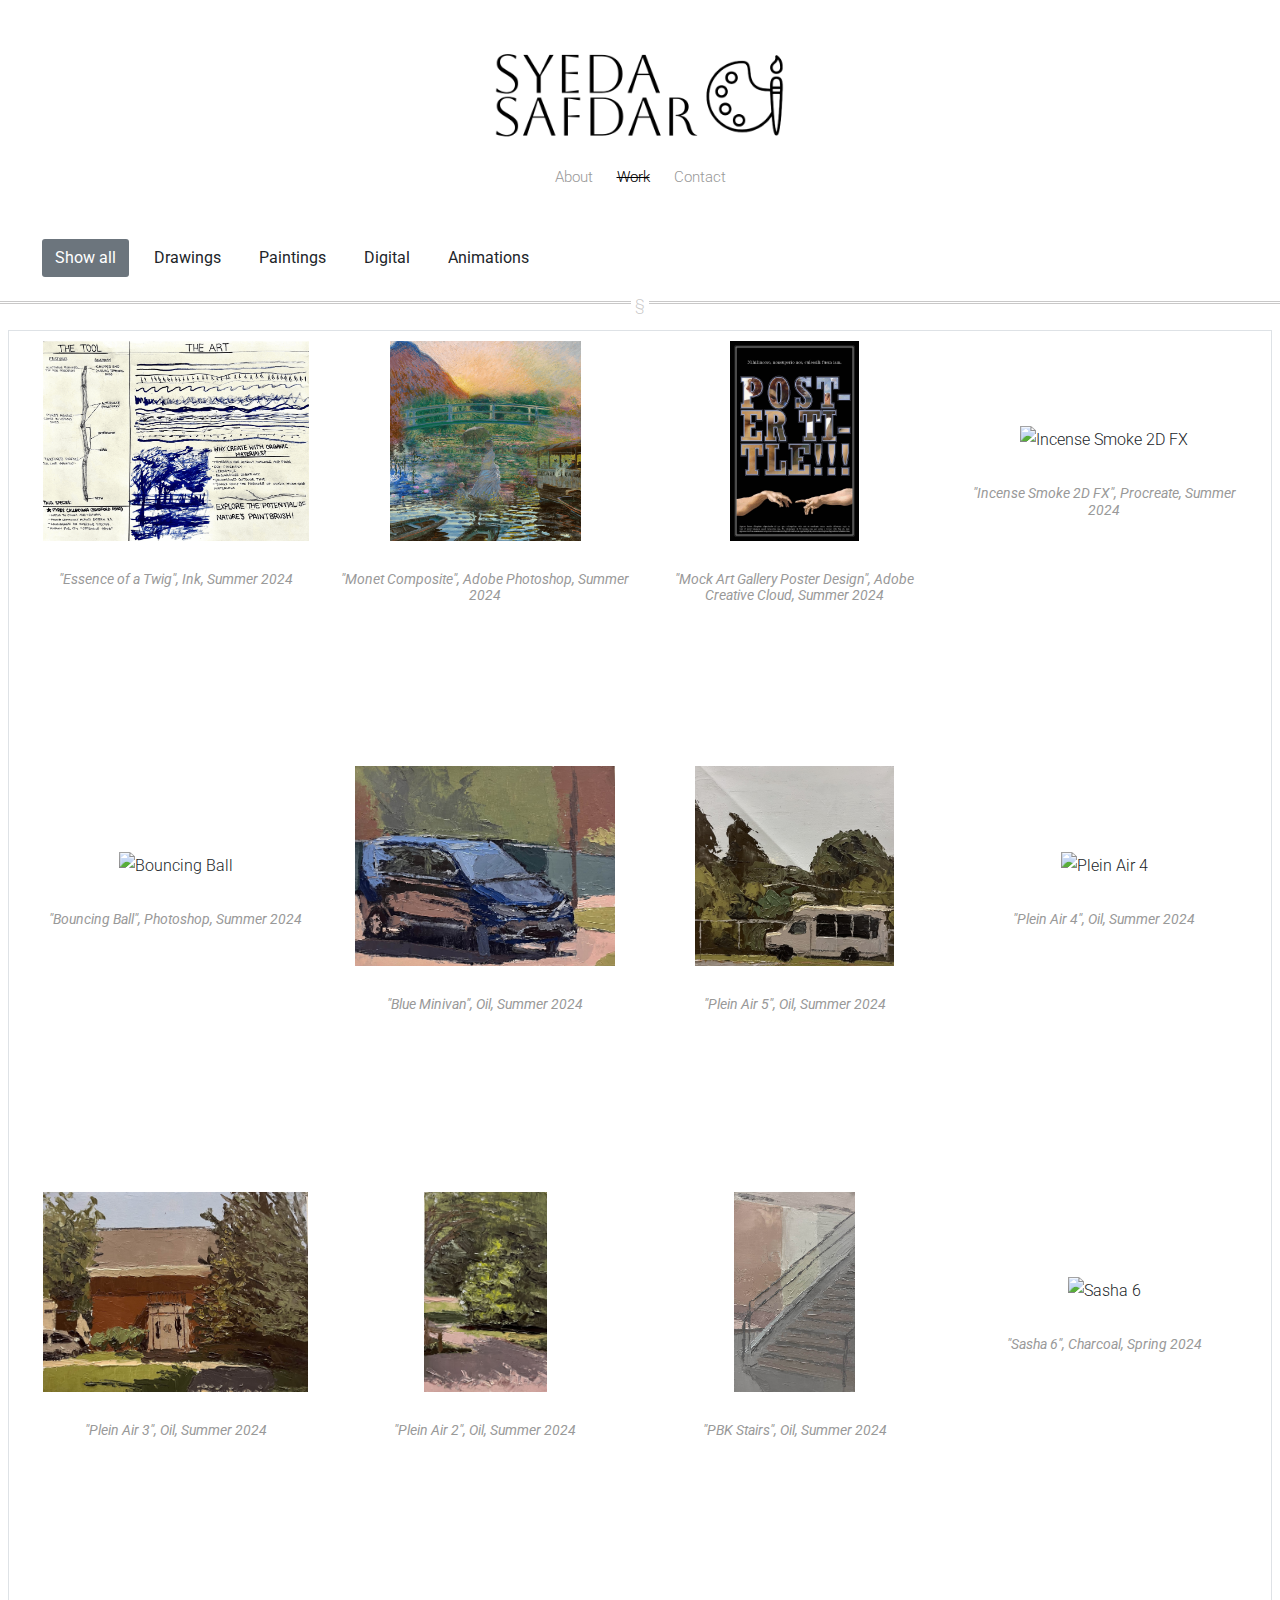
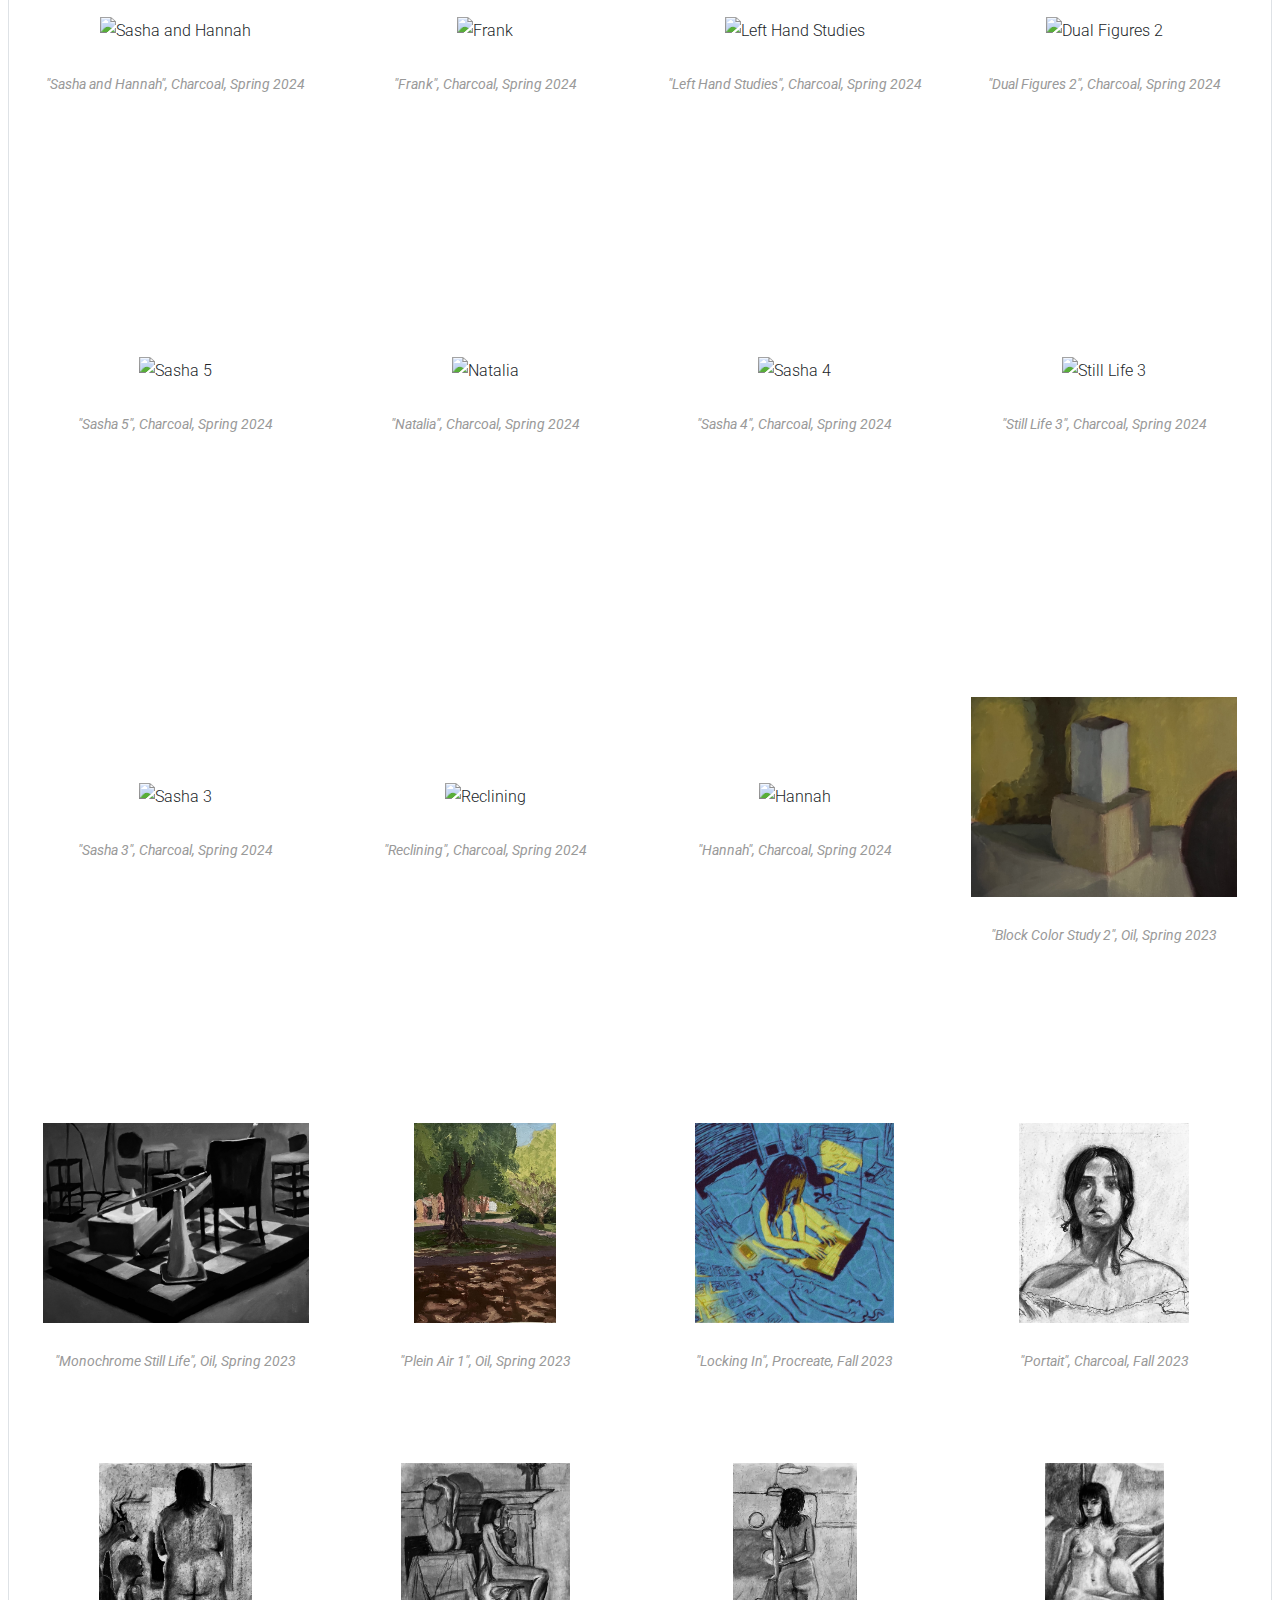
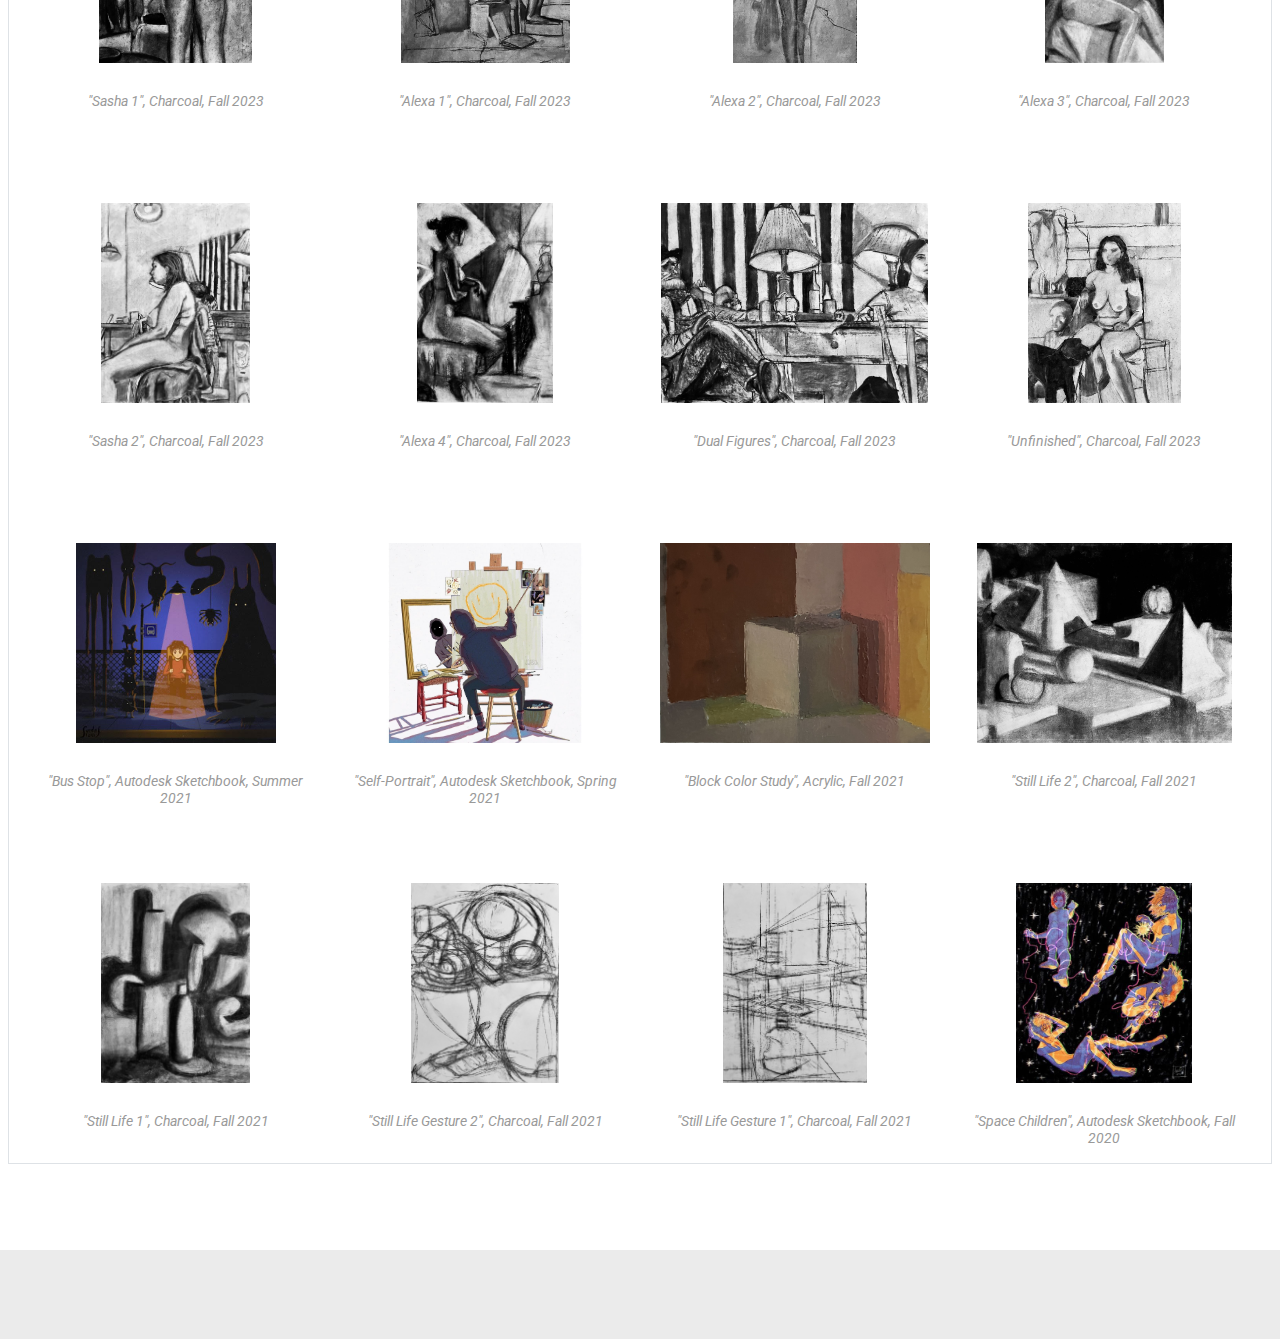
==== work.html @ 85537b38 "initial commit" ====
<!DOCTYPE html>
<!--[if lt IE 7]>      <html class="no-js lt-ie9 lt-ie8 lt-ie7"> <![endif]-->
<!--[if IE 7]>         <html class="no-js lt-ie9 lt-ie8"> <![endif]-->
<!--[if IE 8]>         <html class="no-js lt-ie9"> <![endif]-->
<!--[if gt IE 8]><!--> <html class="no-js"> <!--<![endif]-->
	<head>
	<meta charset="utf-8">
	<meta http-equiv="X-UA-Compatible" content="IE=edge">
	<title>Syeda Safdar &mdash; Work </title>
	<meta name="viewport" content="width=device-width, initial-scale=1">

  <!-- 
	//////////////////////////////////////////////////////

	FREE HTML5 TEMPLATE 
	DESIGNED & DEVELOPED by FREEHTML5.CO
		
	Website: 		http://freehtml5.co/
	Email: 			info@freehtml5.co
	Twitter: 		http://twitter.com/fh5co
	Facebook: 		https://www.facebook.com/fh5co

	//////////////////////////////////////////////////////
	 -->


	<!-- Place favicon.ico and apple-touch-icon.png in the root directory -->
	<!--link rel="shortcut icon" href="favicon.ico" -->

	<link href='https://fonts.googleapis.com/css?family=Roboto:400,100,300,700,900' rel='stylesheet' type='text/css'>
	<link href="https://fonts.googleapis.com/css?family=Roboto+Slab:300,400,700" rel="stylesheet">
	
	<!-- Animate.css -->
	<!--link rel="stylesheet" href="css/animate.css"-->
	<!-- Icomoon Icon Fonts-->
	<link rel="stylesheet" href="css/icomoon.css">
	<!-- Bootstrap  -->
	<link rel="stylesheet" href="https://cdn.jsdelivr.net/npm/bootstrap@5.3.0-alpha2/dist/css/bootstrap.min.css">
	

	<link rel="stylesheet" href="css/style.css">

	<script src="js/script.js" defer></script>


	<!-- Modernizr JS -->
	<!--script src="js/modernizr-2.6.2.min.js"></script-->
	<!-- FOR IE9 below -->
	<!--[if lt IE 9]>
	<script src="js/respond.min.js"></script>
	<![endif]-->

	</head>
	<body>

		<header id="fh5co-header" role="banner">
			<div class="container text-center">
				<div id="fh5co-logo">
					<a><img src="images/logo.png" width = "300" alt="Name Logo"></a>
				</div>
				<nav>
					<ul>
						<li><a href="about.html">About</a></li>
						<li class="active"><a href="work.html">Work</a></li>
						<li><a href="contact.html">Contact</a></li>
					</ul>
				</nav>
			</div>
		</header>
		<!-- END #fh5co-header -->

		<div class="row mt-5" id="filter-buttons">
			<div class="col-12">
			  <button class="btn mb-2 me-1 active" data-filter="all" id = "all">Show all</button>
			  <button class="btn mb-2 mx-1 " data-filter="Drawings" id = "Drawings">Drawings</button>
			  <button class="btn mb-2 mx-1" data-filter="Paintings" id = "Paintings">Paintings</button>
			  <button class="btn mb-2 mx-1" data-filter="Digital" id = "Digital">Digital</button>
			  <button class="btn mb-2 mx-1" data-filter="Animations" id = "Animations">Animations</button>
			</div>
		  </div>

		<hr />
		<div class= "container pb70 row px-2 mt-4 gap-3" id="filterable-cards">
			<div id="fh5co-projects-feed" class="fh5co-projects-feed border">

				<div class="card p-0 fh5co-project" data-name="Drawings">
					<a onclick="openModal();currentSlide('Essence of a Twig')">
						<img src="imgs/summer_2024_10.png" style="height: 200px;
						object-fit: contain;" width = 100% alt="Essence of a Twig">
						<h2>"Essence of a Twig", Ink, Summer 2024</h2>
					</a>
				</div>

				<div class="card p-0 fh5co-project" data-name="Digital">
					<a onclick="openModal();currentSlide('Monet Composite')">
						<img src="imgs/summer_2024_9.png" style="height: 200px;
						object-fit: contain;" width = 100% alt="Monet Composite">
						<h2>"Monet Composite", Adobe Photoshop, Summer 2024</h2>
					</a>
				</div>

				<div class="card p-0 fh5co-project" data-name="Digital">
					<a onclick="openModal();currentSlide('Mock Art Gallery Poster Design')">
						<img src="imgs/summer_2024_8.jpg" style="height: 200px;
						object-fit: contain;" width = 100% alt="Mock Art Gallery Poster Design">
						<h2>"Mock Art Gallery Poster Design", Adobe Creative Cloud, Summer 2024</h2>
					</a>
				</div>

				<div class="card p-0 fh5co-project" data-name="Animations">
					<a onclick="openModal();currentSlide('Incense Smoke 2D FX')">
						<img src="imgs/summer_2024_7.GIF" style="height: 200px;
						object-fit: contain;" width = 100% alt="Incense Smoke 2D FX">
						<h2>"Incense Smoke 2D FX", Procreate, Summer 2024</h2>
					</a>
				</div>

				<div class="card p-0 fh5co-project" data-name="Animations">
						<a onclick="openModal();currentSlide('Bouncing Ball')">
							<img src="imgs/summer_2024_3.GIF" style="height: 200px;
							object-fit: contain;" width = 100% alt="Bouncing Ball">
							<h2>"Bouncing Ball", Photoshop, Summer 2024</h2>
						</a>
				</div>
				
				<div class="card p-0 fh5co-project masonry-brick" data-name="Paintings">
						<a onclick="openModal();currentSlide('Blue Minivan')">
							<img src="imgs/summer_2024_2.jpg" style="height: 200px;
							object-fit: contain;" width = 100% alt="Blue Minivan">
							<h2>"Blue Minivan", Oil, Summer 2024</h2>
						</a>
				</div>
				
				<div class="card p-0 fh5co-project masonry-brick" data-name="Paintings">
						<a onclick="openModal();currentSlide('Plein Air 5')">
							<img src="imgs/summer_2024_5.jpg" style="height: 200px;
							object-fit: contain;" width = 100% alt="Plein Air 5">
							<h2>"Plein Air 5", Oil, Summer 2024</h2>
						</a>
				</div>

				<div class="card p-0 fh5co-project" data-name="Paintings">
						<a onclick="openModal();currentSlide('Plein Air 4')">
							<img src="imgs/summer_2024_4.JPG" style="height: 200px;
							object-fit: contain;" width = 100% alt="Plein Air 4">
							<h2>"Plein Air 4", Oil, Summer 2024</h2>
						</a>
				</div>

				<div class="card p-0 fh5co-project masonry-brick" data-name="Paintings">
						<a onclick="openModal();currentSlide('Plein Air 3')">
							<img src="imgs/summer_2024_1.jpg" style="height: 200px;
							object-fit: contain;" width = 100% alt="Plein Air 3">
							<h2>"Plein Air 3", Oil, Summer 2024</h2>
						</a>
				</div>

				<div class="card p-0 fh5co-project masonry-brick" data-name="Paintings">
					<a onclick="openModal();currentSlide('Plein Air 2')">
						<img src="imgs/summer_2024_3.jpg" style="height: 200px;
							object-fit: contain;" width = 100% alt="Plein Air 2">
						<h2>"Plein Air 2", Oil, Summer 2024</h2>
					</a>
				</div>

				<div class="card p-0 fh5co-project masonry-brick" data-name="Paintings">
					<a onclick="openModal();currentSlide('PBK Stairs')">
						<img src="imgs/summer_2024_6.jpg" style="height: 200px;
							object-fit: contain;" width = 100% alt="PBK Stairs">
						<h2>"PBK Stairs", Oil, Summer 2024</h2>
					</a>
				</div>

				<div class="card p-0 fh5co-project" data-name="Drawings">
					<a onclick="openModal();currentSlide('Sasha 6')">
						<img src="imgs/spring_2024_12.JPG" style="height: 200px;
							object-fit: contain;" width = 100% alt="Sasha 6">
						<h2>"Sasha 6", Charcoal, Spring 2024</h2>
					</a>
				</div>

				<div class="card p-0 fh5co-project" data-name="Drawings">
					<a onclick="openModal();currentSlide('Sasha and Hannah')">
						<img src="imgs/spring_2024_11.JPG" style="height: 200px;
							object-fit: contain;" width = 100% alt="Sasha and Hannah">
						<h2>"Sasha and Hannah", Charcoal, Spring 2024</h2>
					</a>
				</div>

				<div class="card p-0 fh5co-project" data-name="Drawings">
					<a onclick="openModal();currentSlide('Frank')">
						<img src="imgs/spring_2024_9.JPG" style="height: 200px;
							object-fit: contain;" width = 100% alt="Frank">
						<h2>"Frank", Charcoal, Spring 2024</h2>
					</a>
				</div>

				<div class="card p-0 fh5co-project" data-name="Drawings">
					<a onclick="openModal();currentSlide('Left Hand Studies')">
						<img src="imgs/spring_2024_8.JPG" style="height: 200px;
							object-fit: contain;" width = 100% alt="Left Hand Studies">
						<h2>"Left Hand Studies", Charcoal, Spring 2024</h2>
					</a>
				</div>

				<div class="card p-0 fh5co-project" data-name="Drawings">
					<a onclick="openModal();currentSlide('Dual Figures 2')">
						<img src="imgs/spring_2024_6.JPG" style="height: 200px;
							object-fit: contain;" width = 100% alt="Dual Figures 2">
						<h2>"Dual Figures 2", Charcoal, Spring 2024</h2>
					</a>
				</div>

				<div class="card p-0 fh5co-project" data-name="Drawings">
					<a onclick="openModal();currentSlide('Sasha 5')">
						<img src="imgs/spring_2024_7.JPG" style="height: 200px;
							object-fit: contain;" width = 100% alt="Sasha 5">
						<h2>"Sasha 5", Charcoal, Spring 2024</h2>
					</a>
				</div>

				<div class="card p-0 fh5co-project" data-name="Drawings">
					<a onclick="openModal();currentSlide('Natalia')">
						<img src="imgs/spring_2024_4.JPG" style="height: 200px;
							object-fit: contain;" width = 100% alt="Natalia">
						<h2>"Natalia", Charcoal, Spring 2024</h2>
					</a>
				</div>

				<div class="card p-0 fh5co-project" data-name="Drawings">
					<a onclick="openModal();currentSlide('Sasha 4')">
						<img src="imgs/spring_2024_5.JPG" style="height: 200px;
							object-fit: contain;" width = 100% alt="Sasha 4">
						<h2>"Sasha 4", Charcoal, Spring 2024</h2>
					</a>
				</div>

				<div class="card p-0 fh5co-project" data-name="Drawings">
					<a onclick="openModal();currentSlide('Still Life 3')">
						<img src="imgs/spring_2024_1.JPG" style="height: 200px;
							object-fit: contain;" width = 100% alt="Still Life 3">
						<h2>"Still Life 3", Charcoal, Spring 2024</h2>
					</a>
				</div>

				<div class="card p-0 fh5co-project" data-name="Drawings">
					<a onclick="openModal();currentSlide('Sasha 3')">
						<img src="imgs/spring_2024_2.JPG" style="height: 200px;
							object-fit: contain;" width = 100% alt="Sasha 3">
						<h2>"Sasha 3", Charcoal, Spring 2024</h2>
					</a>
				</div>

				<div class="card p-0 fh5co-project" data-name="Drawings">
					<a onclick="openModal();currentSlide('Reclining')">
						<img src="imgs/spring_2024_3.JPG" style="height: 200px;
							object-fit: contain;" width = 100% alt="Reclining">
						<h2>"Reclining", Charcoal, Spring 2024</h2>
					</a>
				</div>

				<div class="card p-0 fh5co-project" data-name="Drawings">
					<a onclick="openModal();currentSlide('Hannah')">
						<img src="imgs/spring_2024_10.JPG" style="height: 200px;
							object-fit: contain;" width = 100% alt="Hannah">
						<h2>"Hannah", Charcoal, Spring 2024</h2>
					</a>
				</div>

				<div class="card p-0 fh5co-project" data-name="Paintings">
					<a onclick="openModal();currentSlide('Block Color Study 2')">
						<img src="imgs/spring_2023_3.jpg" style="height: 200px;
							object-fit: contain;" width = 100% alt="Block Color Study 2">
						<h2>"Block Color Study 2", Oil, Spring 2023</h2>
					</a>
				</div>
				
				<div class="card p-0 fh5co-project" data-name="Paintings">
					<a onclick="openModal();currentSlide('Monochrome Still Life')">
						<img src="imgs/spring_2023_2.jpg" style="height: 200px;
							object-fit: contain;" width = 100% alt="Monochrome Still Life">
						<h2>"Monochrome Still Life", Oil, Spring 2023</h2>
					</a>
				</div>

				<div class="card p-0 fh5co-project" data-name="Paintings">
					<a onclick="openModal();currentSlide('Plein Air 1')">
						<img src="imgs/spring_2023_1.jpg" style="height: 200px;
							object-fit: contain;" width = 100% alt="Plein Air 1">
						<h2>"Plein Air 1", Oil, Spring 2023</h2>
					</a>
				</div>

				<div class="card p-0 fh5co-project" data-name="Digital">
					<a onclick="openModal();currentSlide('Locking In')">
						<img src="imgs/winter_2023_1.jpg" style="height: 200px;
							object-fit: contain;" width = 100% alt="Locking In">
						<h2>"Locking In", Procreate, Fall 2023</h2>
					</a>
				</div>

				<div class="card p-0 fh5co-project" data-name="Drawings">
					<a onclick="openModal();currentSlide('Portrait')">
						<img src="imgs/fall_2023_1.jpg" style="height: 200px;
							object-fit: contain;" width = 100% alt="Portrait">
						<h2>"Portait", Charcoal, Fall 2023</h2>
					</a>
				</div>

				<div class="card p-0 fh5co-project" data-name="Drawings">
					<a onclick="openModal();currentSlide('Sasha 1')">
						<img src="imgs/fall_2023_2.jpg" style="height: 200px;
							object-fit: contain;" width = 100% alt="Sasha 1">
						<h2>"Sasha 1", Charcoal, Fall 2023</h2>
					</a>
				</div>

				<div class="card p-0 fh5co-project" data-name="Drawings">
					<a onclick="openModal();currentSlide('Alexa 1')">
						<img src="imgs/fall_2023_3.jpg" style="height: 200px;
							object-fit: contain;" width = 100% alt="Alexa 1">
						<h2>"Alexa 1", Charcoal, Fall 2023</h2>
					</a>
				</div>

				<div class="card p-0 fh5co-project" data-name="Drawings">
					<a onclick="openModal();currentSlide('Alexa 2')">
						<img src="imgs/fall_2023_4.jpg" style="height: 200px;
							object-fit: contain;" width = 100% alt="Alexa 2">
						<h2>"Alexa 2", Charcoal, Fall 2023</h2>
					</a>
				</div>

				<div class="card p-0 fh5co-project" data-name="Drawings">
					<a onclick="openModal();currentSlide('Alexa 3')">
						<img src="imgs/fall_2023_5.jpg" style="height: 200px;
							object-fit: contain;" width = 100% alt="Alexa 3">
						<h2>"Alexa 3", Charcoal, Fall 2023</h2>
					</a>
				</div>

				<div class="card p-0 fh5co-project" data-name="Drawings">
					<a onclick="openModal();currentSlide('Sasha 2')">
						<img src="imgs/fall_2023_6.jpg" style="height: 200px;
							object-fit: contain;" width = 100% alt="Sasha 2">
						<h2>"Sasha 2", Charcoal, Fall 2023</h2>
					</a>
				</div>

				<div class="card p-0 fh5co-project" data-name="Drawings">
					<a onclick="openModal();currentSlide('Alexa 4')">
						<img src="imgs/fall_2023_7.jpg" style="height: 200px;
							object-fit: contain;" width = 100% alt="Alexa 4">
						<h2>"Alexa 4", Charcoal, Fall 2023</h2>
					</a>
				</div>

				<div class="card p-0 fh5co-project" data-name="Drawings">
					<a onclick="openModal();currentSlide('Dual Figures')">
						<img src="imgs/fall_2023_8.jpg" style="height: 200px;
							object-fit: contain;" width = 100% alt="Dual Figures">
						<h2>"Dual Figures", Charcoal, Fall 2023</h2>
					</a>
				</div>

				<div class="card p-0 fh5co-project" data-name="Drawings">
					<a onclick="openModal();currentSlide('Unfinished')">
						<img src="imgs/fall_2023_9.jpg" style="height: 200px;
							object-fit: contain;" width = 100% alt="Unfinished">
						<h2>"Unfinished", Charcoal, Fall 2023</h2>
					</a>
				</div>

				<div class="card p-0 fh5co-project" data-name="Digital">
					<a onclick="openModal();currentSlide('Bus Stop')">
						<img src="imgs/summer_2021_1.jpg" style="height: 200px;
							object-fit: contain;" width = 100% alt="Bus Stop">
						<h2>"Bus Stop", Autodesk Sketchbook, Summer 2021</h2>
					</a>
				</div>

				<div class="card p-0 fh5co-project" data-name="Digital">
					<a onclick="openModal();currentSlide('Self-Portrait')">
						<img src="imgs/spring_2021_1.jpg" style="height: 200px;
							object-fit: contain;" width = 100% alt="Self-Portrait">
						<h2>"Self-Portrait", Autodesk Sketchbook, Spring 2021</h2>
					</a>
				</div>

				<div class="card p-0 fh5co-project" data-name="Paintings">
					<a onclick="openModal();currentSlide('Block Color Study')">
						<img src="imgs/fall_2021_6.jpg" style="height: 200px;
							object-fit: contain;" width = 100% alt="Block Color Study">
						<h2>"Block Color Study", Acrylic, Fall 2021</h2>
					</a>
				</div>

				<div class="card p-0 fh5co-project" data-name="Drawings">
					<a onclick="openModal();currentSlide('Still Life 2')">
						<img src="imgs/fall_2021_1.jpg" style="height: 200px;
							object-fit: contain;" width = 100% alt="Still Life 2">
						<h2>"Still Life 2", Charcoal, Fall 2021</h2>
					</a>
				</div>

				<div class="card p-0 fh5co-project" data-name="Drawings"> 
					<a onclick="openModal();currentSlide('Still Life 1')">
						<img src="imgs/fall_2021_5.jpg" style="height: 200px;
							object-fit: contain;" width = 100% alt="Still Life 1">
						<h2>"Still Life 1", Charcoal, Fall 2021</h2>
					</a>
				</div>

				<div class="card p-0 fh5co-project" data-name="Drawings">
					<a onclick="openModal();currentSlide('Still Life Gesture 2')">
						<img src="imgs/fall_2021_4.jpg" style="height: 200px;
							object-fit: contain;" width = 100% alt="Still life Gesture 2">
						<h2>"Still Life Gesture 2", Charcoal, Fall 2021</h2>
					</a>
				</div>

				<div class="card p-0 fh5co-project" data-name="Drawings">
					<a onclick="openModal();currentSlide('Still Life Gesture 1')">
						<img src="imgs/fall_2021_3.jpg" style="height: 200px;
							object-fit: contain;" width = 100% alt="Still Life Gesture 1">
						<h2>"Still Life Gesture 1", Charcoal, Fall 2021</h2>
					</a>
				</div>
				
				<div class="card p-0 fh5co-project" data-name="Digital">
					<a onclick="openModal();currentSlide('Space Children')">
						<img src="imgs/winter_2020_1.jpg" style="height: 200px;
							object-fit: contain;" width = 100% alt="Space Children">
						<h2>"Space Children", Autodesk Sketchbook, Fall 2020</h2>
					</a>
				</div>
			</div>
		</div>	
			<!--END .fh5co-projects-feed-->
		</div>
		<!-- END .container-fluid -->

		<div id="showAllModal" class="modal">
			<span class="close cursor" onclick="closeModal('showAllModal')">&times;</span>
			<div class="modal-content">
				
				<div class="mySlides" name = "Essence of a Twig">
					<div class="numbertext"></div>
					<a>
						<img class = "demo" src="imgs/summer_2024_10.png" style="height: 450px;
					object-fit: contain;" width = 100% alt="&quot;Essence of a Twig&quot;, Procreate, Summer 2024">
					<h2>"Essence of a Twig", Ink, Summer 2024</h2>
					</a>
				  </div>

				<div class="mySlides" name = "Monet Composite">
					<div class="numbertext"></div>
					<a>
						<img class = "demo" src="imgs/summer_2024_9.png" style="height: 450px;
					object-fit: contain;" width = 100% alt="&quot;Monet Composite&quot;, Procreate, Summer 2024">
					<h2>"Monet Composite", Adobe Photoshop, Summer 2024</h2>
					</a>
				  </div>

				<div class="mySlides" name = "Mock Art Gallery Poster Design">
					<div class="numbertext"></div>
					<a>
						<img class = "demo" src="imgs/summer_2024_8.jpg" style="height: 450px;
					object-fit: contain;" width = 100% alt="&quot;Mock Art Gallery Poster Design&quot;, Procreate, Summer 2024">
					<h2>"Mock Art Gallery Poster Design", Procreate, Summer 2024</h2>
					</a>
				  </div>
				  
				<div class="mySlides" name = "Incense Smoke 2D FX">
					<div class="numbertext"></div>
					<a>
						<img class = "demo" src="imgs/summer_2024_7.GIF" style="height: 450px;
					object-fit: contain;" width = 100% alt="&quot;Incense Smoke 2D FX&quot;, Procreate, Summer 2024">
					<h2>"Incense Smoke 2D FX", Procreate, Summer 2024</h2>
					</a>
				  </div>

			  <div class="mySlides" name = "Bouncing Ball">
				<div class="numbertext"></div>
				<a>
					<img class = "demo" src="imgs/summer_2024_3.GIF" style="height: 450px;
				object-fit: contain;" width = 100% alt="&quot;Bouncing Ball&quot;, Photoshop, Summer 2024">
				<h2>"Bouncing Ball", Photoshop, Summer 2024"</h2>
				</a>
			  </div>
		  
			  <div class="mySlides" name = "Blue Minivan">
				<div class="numbertext"></div>
				<a>
					<img class = "demo" src="imgs/summer_2024_2.jpg" style="height: 450px;
				object-fit: contain;" width = 100% alt = "&quot;Blue Minivan&quot;, Oil, Summer 2024">
				<h2>"Blue Minivan", Oil, Summer 2024"</h2>
				</a>
			  </div>
		  
			  <div class="mySlides" name = "Plein Air 5">
				<div class="numbertext"></div>
				<a>
					<img class = "demo" src="imgs/summer_2024_5.jpg" style="height: 450px;
				object-fit: contain;" width = 100% alt="&quot;Plein Air 5&quot;, Oil, Summer 2024">
				<h2>"Plein Air 5", Oil, Summer 2024</h2>
				</a>
			  </div>
		  
			  <div class="mySlides" name = "Plein Air 4">
				<div class="numbertext"></div>
				<a>
					<img class = "demo" src="imgs/summer_2024_4.JPG" style="height: 450px;
				object-fit: contain;" width = 100% alt = "&quot;Plein Air 4&quot;, Oil, Summer 2024">
				<h2>"Plein Air 4", Oil, Summer 2024"</h2>
				</a>
			  </div>

			  <div class="mySlides" name = "Plein Air 3">
				<div class="numbertext"></div>
				<a>
					<img class = "demo" src="imgs/summer_2024_1.JPG" style="height: 450px;
				object-fit: contain;" width = 100% alt = "&quot;Plein Air 3&quot;, Oil, Summer 2024">
				<h2>"Plein Air 3", Oil, Summer 2024"</h2>
				</a>
			  </div>

			  <div class="mySlides" name = "Plein Air 2">
				<div class="numbertext"></div>
				<a>
					<img class = "demo" src="imgs/summer_2024_3.JPG" style="height: 450px;
				object-fit: contain;" width = 100% alt = "&quot;Plein Air 2&quot;, Oil, Summer 2024">
				<h2>"Plein Air 2", Oil, Summer 2024"</h2>
				</a>
			  </div>

			  <div class="mySlides" name = "PBK Stairs">
				<div class="numbertext"></div>
				<a>
					<img class = "demo" src="imgs/summer_2024_6.JPG" style="height: 450px;
				object-fit: contain;" width = 100% alt = "&quot;PBK Stais&quot;, Oil, Summer 2024">
				<h2>"PBK Stairs", Oil, Summer 2024"</h2>
				</a>
			</div>

			<div class="mySlides" name = "Sasha 6">
				<div class="numbertext"></div>
				<a>
					<img class = "demo" src="imgs/spring_2024_12.jpg" style="height: 450px;
				object-fit: contain;" width = 100% alt = "&quot;Sasha 6&quot;, Charcoal, Spring 2024">
				<h2>"Sasha 6", Charcoal, Spring 2024"</h2>
				</a>
			  </div>

			  <div class="mySlides" name = "Sasha and Hannah">
				<div class="numbertext"></div>
				<a>
					<img class = "demo" src="imgs/spring_2024_11.jpg" style="height: 450px;
				object-fit: contain;" width = 100% alt = "&quot;Sasha and Hannah&quot;, Charcoal, Spring 2024">
				<h2>"Sasha and Hannah", Charcoal, Spring 2024"</h2>
				</a>
			  </div>

			  <div class="mySlides" name = "Frank">
				<div class="numbertext"></div>
				<a>
					<img class = "demo" src="imgs/spring_2024_9.jpg" style="height: 450px;
				object-fit: contain;" width = 100% alt = "&quot;Frank&quot;, Charcoal, Spring 2024">
				<h2>"Frank", Charcoal, Spring 2024"</h2>
				</a>
			  </div>

			  <div class="mySlides" name = "Left Hand Studies">
				<div class="numbertext"></div>
				<a>
					<img class = "demo" src="imgs/spring_2024_8.jpg" style="height: 450px;
				object-fit: contain;" width = 100% alt = "&quot;Left Hand Studies&quot;, Charcoal, Spring 2024">
				<h2>"Left Hand Studies", Charcoal, Spring 2024"</h2>
				</a>
			  </div>

			  <div class="mySlides" name = "Dual Figures 2">
				<div class="numbertext"></div>
				<a>
					<img class = "demo" src="imgs/spring_2024_6.jpg" style="height: 450px;
				object-fit: contain;" width = 100% alt = "&quot;Dual Figures 2&quot;, Charcoal, Spring 2024">
				<h2>"Dual Figures 2", Charcoal, Spring 2024"</h2>
				</a>
			  </div>

			  <div class="mySlides" name = "Sasha 5">
				<div class="numbertext"></div>
				<a>
					<img class = "demo" src="imgs/spring_2024_7.jpg" style="height: 450px;
				object-fit: contain;" width = 100% alt = "&quot;Sasha 5&quot;, Charcoal, Spring 2024">
				<h2>"Sasha 5", Charcoal, Spring 2024"</h2>
				</a>
			  </div>

			  <div class="mySlides" name = "Natalia">
				<div class="numbertext"></div>
				<a>
					<img class = "demo" src="imgs/spring_2024_4.jpg" style="height: 450px;
				object-fit: contain;" width = 100% alt = "&quot;Natalia&quot;, Charcoal, Spring 2024">
				<h2>"Natalia", Charcoal, Spring 2024"</h2>
				</a>
			</div>

			<div class="mySlides" name = "Sasha 4">
				<div class="numbertext"></div>
				<a>
					<img class = "demo" src="imgs/spring_2024_5.jpg" style="height: 450px;
				object-fit: contain;" width = 100% alt = "&quot;Sasha 4&quot;, Charcoal, Spring 2024">
				<h2>"Sasha 4", Charcoal, Spring 2024"</h2>
				</a>
			</div>

			<div class="mySlides" name = "Still Life 3">
				<div class="numbertext"></div>
				<a>
					<img class = "demo" src="imgs/spring_2024_1.JPG" style="height: 450px;
				object-fit: contain;" width = 100% alt = "&quot;Still Life 3&quot;, Charcoal, Spring 2024">
				<h2>"Still Life 3", Charcoal, Spring 2024"</h2>
				</a>
			</div>

			<div class="mySlides" name = "Sasha 3">
				<div class="numbertext"></div>
				<a>
					<img class = "demo" src="imgs/spring_2024_2.jpg" style="height: 450px;
				object-fit: contain;" width = 100% alt = "&quot;Sashs 3&quot;, Charcoal, Spring 2024">
				<h2>"Sasha 3", Charcoal, Spring 2024"</h2>
				</a>
			</div>

			<div class="mySlides" name = "Reclining">
				<div class="numbertext"></div>
				<a>
					<img class = "demo" src="imgs/spring_2024_3.jpg" style="height: 450px;
				object-fit: contain;" width = 100% alt = "&quot;Reclining&quot;, Charcoal, Spring 2024">
				<h2>"Reclining", Charcoal, Spring 2024"</h2>
				</a>
			</div>

			<div class="mySlides" name = "Hannah">
				<div class="numbertext"></div>
				<a>
					<img class = "demo" src="imgs/spring_2024_10.jpg" style="height: 450px;
				object-fit: contain;" width = 100% alt = "&quot;Hannah&quot;, Charcoal, Spring 2024">
				<h2>"Hannah", Charcoal, Spring 2024"</h2>
				</a>
			</div>

			<div class="mySlides" name = "Block Color Study 2">
				<div class="numbertext"></div>
				<a>
					<img class = "demo" src="imgs/spring_2023_3.jpg" style="height: 450px;
				object-fit: contain;" width = 100% alt = "&quot;Block Color Study 2&quot;, Oil, Spring 2023">
				<h2>"Block Color Study 2", Oil, Spring 2023"</h2>
				</a>
			</div>

			<div class="mySlides" name = "Monochrome Still Life">
				<div class="numbertext"></div>
				<a>
					<img class = "demo" src="imgs/spring_2023_2.jpg" style="height: 450px;
				object-fit: contain;" width = 100% alt = "&quot;Monocrome Still Life&quot;, Oil, Spring 2023">
				<h2>"Monocrome Still Life", Oil, Spring 2023"</h2>
				</a>
			</div>

			<div class="mySlides" name = "Plein Air 1">
				<div class="numbertext"></div>
				<a>
					<img class = "demo" src="imgs/spring_2023_1.jpg" style="height: 450px;
				object-fit: contain;" width = 100% alt = "&quot;Plein Air 1&quot;, Oil, Spring 2023">
				<h2>"Plein Air 1", Oil, Spring 2023"</h2>
				</a>
			</div>

			<div class="mySlides" name = "Locking In">
				<div class="numbertext"></div>
				<a>
					<img class = "demo" src="imgs/winter_2023_1.jpg" style="height: 450px;
				object-fit: contain;" width = 100% alt = "&quot;Locking In&quot;, Procreate, Fall 2023">
				<h2>"Locking In", Procreate, Fall 2023"</h2>
				</a>
			</div>

			<div class="mySlides" name = "Portrait">
				<div class="numbertext"></div>
				<a>
					<img class = "demo" src="imgs/fall_2023_1.jpg" style="height: 450px;
				object-fit: contain;" width = 100% alt = "&quot;Portrait&quot;, Charcoal, Fall 2023">
				<h2>"Portrait", Charcoal, Fall 2023"</h2>
				</a>
			</div>

			<div class="mySlides" name = "Sasha 1">
				<div class="numbertext"></div>
				<a>
					<img class = "demo" src="imgs/fall_2023_2.jpg" style="height: 450px;
				object-fit: contain;" width = 100% alt = "&quot;Sasha 1&quot;, Charcoal, Fall 2023">
				<h2>"Sasha 1", Charcoal, Fall 2023</h2>
				</a>
			</div>

			<div class="mySlides" name = "Alexa 1">
				<div class="numbertext"></div>
				<a>
					<img class = "demo" src="imgs/fall_2023_3.jpg" style="height: 450px;
				object-fit: contain;" width = 100% alt = "&quot;Alexa 1&quot;, Charcoal, Fall 2023">
				<h2>"Alexa 1", Charcoal, Fall 2023</h2>
				</a>
			</div>

			<div class="mySlides" name = "Alexa 2">
				<div class="numbertext"></div>
				<a>
					<img class = "demo" src="imgs/fall_2023_4.jpg" style="height: 450px;
				object-fit: contain;" width = 100% alt = "&quot;Alexa 2&quot;, Charcoal, Fall 2023">
				<h2>"Alexa 2", Charcoal, Fall 2023</h2>
				</a>
			</div>

			<div class="mySlides" name = "Alexa 3">
				<div class="numbertext"></div>
				<a>
					<img class = "demo" src="imgs/fall_2023_5.jpg" style="height: 450px;
				object-fit: contain;" width = 100% alt = "&quot;Alexa 3&quot;, Charcoal, Fall 2023">
				<h2>"Alexa 3", Charcoal, Fall 2023</h2>
				</a>
			</div>

			<div class="mySlides" name = "Sasha 2">
				<div class="numbertext"></div>
				<a>
					<img class = "demo" src="imgs/fall_2023_6.jpg" style="height: 450px;
				object-fit: contain;" width = 100% alt = "&quot;Sasha 2&quot;, Charcoal, Fall 2023">
				<h2>"Sasha 2", Charcoal, Fall 2023</h2>
				</a>
			</div>

			<div class="mySlides" name = "Alexa 4">
				<div class="numbertext"></div>
				<a>
					<img class = "demo" src="imgs/fall_2023_7.jpg" style="height: 450px;
				object-fit: contain;" width = 100% alt = "&quot;Alexa 4&quot;, Charcoal, Fall 2023">
				<h2>"Alexa 4", Charcoal, Fall 2023</h2>
				</a>
			</div>

			<div class="mySlides" name = "Dual Figures">
				<div class="numbertext"></div>
				<a>
					<img class = "demo" src="imgs/fall_2023_8.jpg" style="height: 450px;
				object-fit: contain;" width = 100% alt = "&quot;Dual Figures&quot;, Charcoal, Fall 2023">
				<h2>"Dual Figures", Charcoal, Fall 2023</h2>
				</a>
			</div>

			<div class="mySlides" name = "Unfinished">
				<div class="numbertext"></div>
				<a>
					<img class = "demo" src="imgs/fall_2023_9.jpg" style="height: 450px;
				object-fit: contain;" width = 100% alt = "&quot;Unfinished&quot;, Charcoal, Fall 2023">
				<h2>"Unfinished", Charcoal, Fall 2023</h2>
				</a>
			</div>

			<div class="mySlides" name = "Bus Stop">
				<div class="numbertext"></div>
				<a>
					<img class = "demo" src="imgs/summer_2021_1.jpg" style="height: 450px;
				object-fit: contain;" width = 100% alt = "&quot;Bus Stop&quot;, Autodesk Sketchbook, Summer 2021">
				<h2>"Bus Stop", Autodesk Sketchbook, Summer 2021</h2>
				</a>
			</div>

			<div class="mySlides" name = "Self-Portrait">
				<div class="numbertext"></div>
				<a>
					<img class = "demo" src="imgs/spring_2021_1.jpg" style="height: 450px;
				object-fit: contain;" width = 100% alt = "&quot;Self-Portrait&quot;, Autodesk Sketchbook, Spring 2021">
				<h2>"Self-Portrait", Autodesk Sketchbook, Spring 2021</h2>
				</a>
			</div>

			<div class="mySlides" name = "Block Color Study">
				<div class="numbertext"></div>
				<a>
					<img class = "demo" src="imgs/fall_2021_6.jpg" style="height: 450px;
				object-fit: contain;" width = 100% alt = "&quot;Block Color Study&quot;, Acrylic, Fall 2021">
				<h2>"Block Color Study", Acrylic, Fall 2021</h2>
				</a>
			</div>

			<div class="mySlides" name = "Still Life 2">
				<div class="numbertext"></div>
				<a>
					<img class = "demo" src="imgs/fall_2021_1.jpg" style="height: 450px;
				object-fit: contain;" width = 100% alt = "&quot;Still Life 2&quot;, Charcoal, Fall 2021">
				<h2>"Still Life 2", Charcoal, Fall 2021</h2>
				</a>
			</div>

			<div class="mySlides" name = "Still Life 1">
				<div class="numbertext"></div>
				<a>
					<img class = "demo" src="imgs/fall_2021_5.jpg" style="height: 450px;
				object-fit: contain;" width = 100% alt = "&quot;Still Life 1&quot;, Charcoal, Fall 2021">
				<h2>"Still Life 1", Charcoal, Fall 2021</h2>
				</a>
			</div>

			<div class="mySlides" name = "Still Life Gesture 2">
				<div class="numbertext"></div>
				<a>
					<img class = "demo" src="imgs/fall_2021_4.jpg" style="height: 450px;
				object-fit: contain;" width = 100% alt = "&quot;Still Life Gesture 2&quot;, Charcoal, Fall 2021">
				<h2>"Still Life Gesture 2", Charcoal, Fall 2021</h2>
				</a>
			</div>

			<div class="mySlides" name = "Still Life Gesture 1">
				<div class="numbertext"></div>
				<a>
					<img class = "demo" src="imgs/fall_2021_3.jpg" style="height: 450px;
				object-fit: contain;" width = 100% alt = "&quot;Still Life Gesture 1&quot;, Charcoal, Fall 2021">
				<h2>"Still Life Gesture 1", Charcoal, Fall 2021</h2>
				</a>
			</div>

			<div class="mySlides" name = "Space Children">
				<div class="numbertext"></div>
				<a>
					<img class = "demo" src="imgs/winter_2020_1.jpg" style="height: 450px;
				object-fit: contain;" width = 100% alt = "&quot;Space Children&quot;, Autodesk Sketchbook, Fall 2020">
				<h2>"Space Children", Autodesk Sketchbook, Fall 2020</h2>
				</a>
			</div>
		  
			  <!-- Next/previous controls -->
			  <a class="prev" onclick="plusSlides(-1)">&#10094;</a>
			  <a class="next" onclick="plusSlides(1)">&#10095;</a>
		  
			</div>
		  </div>

		  <div id="animationsModal" class="modal">
			<span class="close cursor" onclick="closeModal('animationsModal')">&times;</span>
			<div class="modal-content">

				<div class="mySlides" name = "Incense Smoke 2D FX">
					<div class="numbertext"></div>
					<a>
						<img class = "demo" src="imgs/summer_2024_7.GIF" style="height: 450px;
					object-fit: contain;" width = 100% alt="&quot;Incense Smoke 2D FX&quot;, Procreate, Summer 2024">
					<h2>"Incense Smoke 2D FX", Procreate, Summer 2024</h2>
					</a>
				  </div>

				  <div class="mySlides" name = "Bouncing Ball">
					<div class="numbertext"></div>
					<a>
						<img class = "demo" src="imgs/summer_2024_3.GIF" style="height: 450px;
					object-fit: contain;" width = 100% alt="&quot;Bouncing Ball&quot;, Photoshop, Summer 2024">
					<h2>"Bouncing Ball", Photoshop, Summer 2024"</h2>
					</a>
				  </div>
		  
			  <!-- Next/previous controls -->
			  <a class="prev" onclick="plusSlides(-1)">&#10094;</a>
			  <a class="next" onclick="plusSlides(1)">&#10095;</a>
			</div>
		  </div>

		  <div id="paintingsModal" class="modal">
			<span class="close cursor" onclick="closeModal('paintingsModal')">&times;</span>
			<div class="modal-content">
				<div class="mySlides" name = "Blue Minivan">
					<div class="numbertext"></div>
					<a>
						<img class = "demo" src="imgs/summer_2024_2.jpg" style="height: 450px;
					object-fit: contain;" width = 100% alt = "&quot;Blue Minivan&quot;, Oil, Summer 2024">
					<h2>"Blue Minivan", Oil, Summer 2024"</h2>
					</a>
				</div>

				<div class="mySlides" name = "Plein Air 5">
					<div class="numbertext"></div>
					<a>
						<img class = "demo" src="imgs/summer_2024_5.jpg" style="height: 450px;
					object-fit: contain;" width = 100% alt="&quot;Plein Air 5&quot;, Oil, Summer 2024">
					<h2>"Plein Air 5", Oil, Summer 2024</h2>
					</a>
				  </div>
			  
				  <div class="mySlides" name = "Plein Air 4">
					<div class="numbertext"></div>
					<a>
						<img class = "demo" src="imgs/summer_2024_4.JPG" style="height: 450px;
					object-fit: contain;" width = 100% alt = "&quot;Plein Air 4&quot;, Oil, Summer 2024">
					<h2>"Plein Air 4", Oil, Summer 2024"</h2>
					</a>
				  </div>

			  <div class="mySlides" name = "Plein Air 3">
				<div class="numbertext"></div>
				<a>
					<img class = "demo" src="imgs/summer_2024_1.JPG" style="height: 450px;
				object-fit: contain;" width = 100% alt = "&quot;Plein Air 3&quot;, Oil, Summer 2024">
				<h2>"Plein Air 3", Oil, Summer 2024"</h2>
				</a>
			  </div>

			  <div class="mySlides" name = "Plein Air 2">
				<div class="numbertext"></div>
				<a>
					<img class = "demo" src="imgs/summer_2024_3.JPG" style="height: 450px;
				object-fit: contain;" width = 100% alt = "&quot;Plein Air 2&quot;, Oil, Summer 2024">
				<h2>"Plein Air 2", Oil, Summer 2024"</h2>
				</a>
			  </div>

			  <div class="mySlides" name = "PBK Stairs">
				<div class="numbertext"></div>
				<a>
					<img class = "demo" src="imgs/summer_2024_6.JPG" style="height: 450px;
				object-fit: contain;" width = 100% alt = "&quot;PBK Stais&quot;, Oil, Summer 2024">
				<h2>"PBK Stairs", Oil, Summer 2024"</h2>
				</a>
			</div>

			<div class="mySlides" name = "Block Color Study 2">
				<div class="numbertext"></div>
				<a>
					<img class = "demo" src="imgs/spring_2023_3.jpg" style="height: 450px;
				object-fit: contain;" width = 100% alt = "&quot;Block Color Study 2&quot;, Oil, Spring 2023">
				<h2>"Block Color Study 2", Oil, Spring 2023"</h2>
				</a>
			</div>

			<div class="mySlides" name = "Monochrome Still Life">
				<div class="numbertext"></div>
				<a>
					<img class = "demo" src="imgs/spring_2023_2.jpg" style="height: 450px;
				object-fit: contain;" width = 100% alt = "&quot;Monocrome Still Life&quot;, Oil, Spring 2023">
				<h2>"Monocrome Still Life", Oil, Spring 2023"</h2>
				</a>
			</div>

			<div class="mySlides" name = "Plein Air 1">
				<div class="numbertext"></div>
				<a>
					<img class = "demo" src="imgs/spring_2023_1.jpg" style="height: 450px;
				object-fit: contain;" width = 100% alt = "&quot;Plein Air 1&quot;, Oil, Spring 2023">
				<h2>"Plein Air 1", Oil, Spring 2023"</h2>
				</a>
			</div>

			<div class="mySlides" name = "Block Color Study">
				<div class="numbertext"></div>
				<a>
					<img class = "demo" src="imgs/fall_2021_6.jpg" style="height: 450px;
				object-fit: contain;" width = 100% alt = "&quot;Block Color Study&quot;, Acrylic, Fall 2021">
				<h2>"Block Color Study", Acrylic, Fall 2021</h2>
				</a>
			</div>

			  <!-- Next/previous controls -->
			  <a class="prev" onclick="plusSlides(-1)">&#10094;</a>
			  <a class="next" onclick="plusSlides(1)">&#10095;</a>
		  
			</div>
		  </div>

		  <div id="drawingsModal" class="modal">
			<span class="close cursor" onclick="closeModal('drawingsModal')">&times;</span>
			<div class="modal-content">

				<div class="mySlides" name = "Essence of a Twig">
					<div class="numbertext"></div>
					<a>
						<img class = "demo" src="imgs/summer_2024_10.png" style="height: 450px;
					object-fit: contain;" width = 100% alt="&quot;Essence of a Twig&quot;, Procreate, Summer 2024">
					<h2>"Essence of a Twig", Ink, Summer 2024</h2>
					</a>
				  </div>
				  
			<div class="mySlides" name = "Sasha 6">
				<div class="numbertext"></div>
				<a>
					<img class = "demo" src="imgs/spring_2024_12.jpg" style="height: 450px;
				object-fit: contain;" width = 100% alt = "&quot;Sasha 6&quot;, Charcoal, Spring 2024">
				<h2>"Sasha 6", Charcoal, Spring 2024"</h2>
				</a>
			  </div>

			  <div class="mySlides" name = "Sasha and Hannah">
				<div class="numbertext"></div>
				<a>
					<img class = "demo" src="imgs/spring_2024_11.jpg" style="height: 450px;
				object-fit: contain;" width = 100% alt = "&quot;Sasha and Hannah&quot;, Charcoal, Spring 2024">
				<h2>"Sasha and Hannah", Charcoal, Spring 2024"</h2>
				</a>
			  </div>

			  <div class="mySlides" name = "Frank">
				<div class="numbertext"></div>
				<a>
					<img class = "demo" src="imgs/spring_2024_9.jpg" style="height: 450px;
				object-fit: contain;" width = 100% alt = "&quot;Frank&quot;, Charcoal, Spring 2024">
				<h2>"Frank", Charcoal, Spring 2024"</h2>
				</a>
			  </div>

			  <div class="mySlides" name = "Left Hand Studies">
				<div class="numbertext"></div>
				<a>
					<img class = "demo" src="imgs/spring_2024_8.jpg" style="height: 450px;
				object-fit: contain;" width = 100% alt = "&quot;Left Hand Studies&quot;, Charcoal, Spring 2024">
				<h2>"Left Hand Studies", Charcoal, Spring 2024"</h2>
				</a>
			  </div>

			  <div class="mySlides" name = "Dual Figures 2">
				<div class="numbertext"></div>
				<a>
					<img class = "demo" src="imgs/spring_2024_6.jpg" style="height: 450px;
				object-fit: contain;" width = 100% alt = "&quot;Dual Figures 2&quot;, Charcoal, Spring 2024">
				<h2>"Dual Figures 2", Charcoal, Spring 2024"</h2>
				</a>
			  </div>

			  <div class="mySlides" name = "Sasha 5">
				<div class="numbertext"></div>
				<a>
					<img class = "demo" src="imgs/spring_2024_7.jpg" style="height: 450px;
				object-fit: contain;" width = 100% alt = "&quot;Sasha 5&quot;, Charcoal, Spring 2024">
				<h2>"Sasha 5", Charcoal, Spring 2024"</h2>
				</a>
			  </div>

			  <div class="mySlides" name = "Natalia">
				<div class="numbertext"></div>
				<a>
					<img class = "demo" src="imgs/spring_2024_4.jpg" style="height: 450px;
				object-fit: contain;" width = 100% alt = "&quot;Natalia&quot;, Charcoal, Spring 2024">
				<h2>"Natalia", Charcoal, Spring 2024"</h2>
				</a>
			</div>

			<div class="mySlides" name = "Sasha 4">
				<div class="numbertext"></div>
				<a>
					<img class = "demo" src="imgs/spring_2024_5.jpg" style="height: 450px;
				object-fit: contain;" width = 100% alt = "&quot;Sasha 4&quot;, Charcoal, Spring 2024">
				<h2>"Sashs 4", Charcoal, Spring 2024"</h2>
				</a>
			</div>

			<div class="mySlides" name = "Still Life 3">
				<div class="numbertext"></div>
				<a>
					<img class = "demo" src="imgs/spring_2024_1.JPG" style="height: 450px;
				object-fit: contain;" width = 100% alt = "&quot;Still Life 3&quot;, Charcoal, Spring 2024">
				<h2>"Still Life 3", Charcoal, Spring 2024"</h2>
				</a>
			</div>

			<div class="mySlides" name = "Sasha 3">
				<div class="numbertext"></div>
				<a>
					<img class = "demo" src="imgs/spring_2024_2.jpg" style="height: 450px;
				object-fit: contain;" width = 100% alt = "&quot;Sashs 3&quot;, Charcoal, Spring 2024">
				<h2>"Sasha 3", Charcoal, Spring 2024"</h2>
				</a>
			</div>

			<div class="mySlides" name = "Reclining">
				<div class="numbertext"></div>
				<a>
					<img class = "demo" src="imgs/spring_2024_3.jpg" style="height: 450px;
				object-fit: contain;" width = 100% alt = "&quot;Reclining&quot;, Charcoal, Spring 2024">
				<h2>"Reclining", Charcoal, Spring 2024"</h2>
				</a>
			</div>

			<div class="mySlides" name = "Hannah">
				<div class="numbertext"></div>
				<a>
					<img class = "demo" src="imgs/spring_2024_10.jpg" style="height: 450px;
				object-fit: contain;" width = 100% alt = "&quot;Hannah&quot;, Charcoal, Spring 2024">
				<h2>"Hannah", Charcoal, Spring 2024"</h2>
				</a>
			</div>

			<div class="mySlides" name = "Portrait">
				<div class="numbertext"></div>
				<a>
					<img class = "demo" src="imgs/fall_2023_1.jpg" style="height: 450px;
				object-fit: contain;" width = 100% alt = "&quot;Portrait&quot;, Charcoal, Fall 2023">
				<h2>"Portrait", Charcoal, Fall 2023"</h2>
				</a>
			</div>

			<div class="mySlides" name = "Sasha 1">
				<div class="numbertext"></div>
				<a>
					<img class = "demo" src="imgs/fall_2023_2.jpg" style="height: 450px;
				object-fit: contain;" width = 100% alt = "&quot;Sasha 1&quot;, Charcoal, Fall 2023">
				<h2>"Sasha 1", Charcoal, Fall 2023</h2>
				</a>
			</div>

			<div class="mySlides" name = "Alexa 1">
				<div class="numbertext"></div>
				<a>
					<img class = "demo" src="imgs/fall_2023_3.jpg" style="height: 450px;
				object-fit: contain;" width = 100% alt = "&quot;Alexa 1&quot;, Charcoal, Fall 2023">
				<h2>"Alexa 1", Charcoal, Fall 2023</h2>
				</a>
			</div>

			<div class="mySlides" name = "Alexa 2">
				<div class="numbertext"></div>
				<a>
					<img class = "demo" src="imgs/fall_2023_4.jpg" style="height: 450px;
				object-fit: contain;" width = 100% alt = "&quot;Alexa 2&quot;, Charcoal, Fall 2023">
				<h2>"Alexa 2", Charcoal, Fall 2023</h2>
				</a>
			</div>

			<div class="mySlides" name = "Alexa 3">
				<div class="numbertext"></div>
				<a>
					<img class = "demo" src="imgs/fall_2023_5.jpg" style="height: 450px;
				object-fit: contain;" width = 100% alt = "&quot;Alexa 3&quot;, Charcoal, Fall 2023">
				<h2>"Alexa 3", Charcoal, Fall 2023</h2>
				</a>
			</div>

			<div class="mySlides" name = "Sasha 2">
				<div class="numbertext"></div>
				<a>
					<img class = "demo" src="imgs/fall_2023_6.jpg" style="height: 450px;
				object-fit: contain;" width = 100% alt = "&quot;Sasha 2&quot;, Charcoal, Fall 2023">
				<h2>"Sasha 2", Charcoal, Fall 2023</h2>
				</a>
			</div>

			<div class="mySlides" name = "Alexa 4">
				<div class="numbertext"></div>
				<a>
					<img class = "demo" src="imgs/fall_2023_7.jpg" style="height: 450px;
				object-fit: contain;" width = 100% alt = "&quot;Alexa 4&quot;, Charcoal, Fall 2023">
				<h2>"Alexa 4", Charcoal, Fall 2023</h2>
				</a>
			</div>

			<div class="mySlides" name = "Dual Figures">
				<div class="numbertext"></div>
				<a>
					<img class = "demo" src="imgs/fall_2023_8.jpg" style="height: 450px;
				object-fit: contain;" width = 100% alt = "&quot;Dual Figures&quot;, Charcoal, Fall 2023">
				<h2>"Dual Figures", Charcoal, Fall 2023</h2>
				</a>
			</div>

			<div class="mySlides" name = "Unfinished">
				<div class="numbertext"></div>
				<a>
					<img class = "demo" src="imgs/fall_2023_9.jpg" style="height: 450px;
				object-fit: contain;" width = 100% alt = "&quot;Unfinished&quot;, Charcoal, Fall 2023">
				<h2>"Unfinished", Charcoal, Fall 2023</h2>
				</a>
			</div>

			<div class="mySlides" name = "Still Life 2">
				<div class="numbertext"></div>
				<a>
					<img class = "demo" src="imgs/fall_2021_1.jpg" style="height: 450px;
				object-fit: contain;" width = 100% alt = "&quot;Still Life 2&quot;, Charcoal, Fall 2021">
				<h2>"Still Life 2", Charcoal, Fall 2021</h2>
				</a>
			</div>

			<div class="mySlides" name = "Still Life 1">
				<div class="numbertext"></div>
				<a>
					<img class = "demo" src="imgs/fall_2021_5.jpg" style="height: 450px;
				object-fit: contain;" width = 100% alt = "&quot;Still Life 1&quot;, Charcoal, Fall 2021">
				<h2>"Still Life 1", Charcoal, Fall 2021</h2>
				</a>
			</div>

			<div class="mySlides" name = "Still Life Gesture 2">
				<div class="numbertext"></div>
				<a>
					<img class = "demo" src="imgs/fall_2021_4.jpg" style="height: 450px;
				object-fit: contain;" width = 100% alt = "&quot;Still Life Gesture 2&quot;, Charcoal, Fall 2021">
				<h2>"Still Life Gesture 2", Charcoal, Fall 2021</h2>
				</a>
			</div>

			<div class="mySlides" name = "Still Life Gesture 1">
				<div class="numbertext"></div>
				<a>
					<img class = "demo" src="imgs/fall_2021_3.jpg" style="height: 450px;
				object-fit: contain;" width = 100% alt = "&quot;Still Life Gesture 1&quot;, Charcoal, Fall 2021">
				<h2>"Still Life Gesture 1", Charcoal, Fall 2021</h2>
				</a>
			</div>

			  <!-- Next/previous controls -->
			  <a class="prev" onclick="plusSlides(-1)">&#10094;</a>
			  <a class="next" onclick="plusSlides(1)">&#10095;</a>
		  
			</div>
			</div>

			<div id="digitalModal" class="modal">
				<span class="close cursor" onclick="closeModal('digitalModal')">&times;</span>
				<div class="modal-content">
				
					<div class="mySlides" name = "Monet Composite">
						<div class="numbertext"></div>
						<a>
							<img class = "demo" src="imgs/summer_2024_9.png" style="height: 450px;
						object-fit: contain;" width = 100% alt="&quot;Monet Composite&quot;, Procreate, Summer 2024">
						<h2>"Monet Composite", Adobe Photoshop, Summer 2024</h2>
						</a>
					  </div>

					<div class="mySlides" name = "Mock Art Gallery Poster Design">
						<div class="numbertext"></div>
						<a>
							<img class = "demo" src="imgs/summer_2024_8.jpg" style="height: 450px;
						object-fit: contain;" width = 100% alt="&quot;Mock Art Gallery Poster Design&quot;, Procreate, Summer 2024">
						<h2>"Mock Art Gallery Poster Design", Procreate, Summer 2024</h2>
						</a>
					  </div>
		
				<div class="mySlides" name = "Locking In">
					<div class="numbertext"></div>
					<a>
						<img class = "demo" src="imgs/winter_2023_1.jpg" style="height: 450px;
					object-fit: contain;" width = 100% alt = "&quot;Locking In&quot;, Procreate, Fall 2023">
					<h2>"Locking In", Procreate, Fall 2023"</h2>
					</a>
				</div>
	
				<div class="mySlides" name = "Bus Stop">
					<div class="numbertext"></div>
					<a>
						<img class = "demo" src="imgs/summer_2021_1.jpg" style="height: 450px;
					object-fit: contain;" width = 100% alt = "&quot;Bus Stop&quot;, Autodesk Sketchbook, Summer 2021">
					<h2>"Bus Stop", Autodesk Sketchbook, Summer 2021</h2>
					</a>
				</div>
	
				<div class="mySlides" name = "Self-Portrait">
					<div class="numbertext"></div>
					<a>
						<img class = "demo" src="imgs/spring_2021_1.jpg" style="height: 450px;
					object-fit: contain;" width = 100% alt = "&quot;Self-Portrait&quot;, Autodesk Sketchbook, Spring 2021">
					<h2>"Self-Portrait", Autodesk Sketchbook, Spring 2021</h2>
					</a>
				</div>
	
				<div class="mySlides" name = "Space Children">
					<div class="numbertext"></div>
					<a>
						<img class = "demo" src="imgs/winter_2020_1.jpg" style="height: 450px;
					object-fit: contain;" width = 100% alt = "&quot;Space Children&quot;, Autodesk Sketchbook, Fall 2020">
					<h2>"Space Children", Autodesk Sketchbook, Fall 2020</h2>
					</a>
				</div>
			  
				  <!-- Next/previous controls -->
				  <a class="prev" onclick="plusSlides(-1)">&#10094;</a>
				  <a class="next" onclick="plusSlides(1)">&#10095;</a>
			  
				</div>
			  </div>

		  <script>
			// Open the Modal
			function openModal() 
			{
				if(document.getElementById("all").classList.contains("active")) {document.getElementById("showAllModal").style.display = "block";}
				if(document.getElementById("Drawings").classList.contains("active")) {document.getElementById("drawingsModal").style.display = "block";}
				if(document.getElementById("Paintings").classList.contains("active")) {document.getElementById("paintingsModal").style.display = "block";}
				if(document.getElementById("Animations").classList.contains("active")) {document.getElementById("animationsModal").style.display = "block";}
				if(document.getElementById("Digital").classList.contains("active")) {document.getElementById("digitalModal").style.display = "block";}
				document.body.addEventListener('keydown', logEventKey);
			}

			function logEventKey(e)
			{
				if(e.keyCode == '37')
				{
					plusSlides(-1);
				}
				else if(e.keyCode == '39')
				{
					plusSlides(1);
				}
			}
			
			// Close the Modal
			function closeModal(modal) {
			  document.getElementById(modal).style.display = "none";
			}

			function currentModal()
			{
				if(document.getElementById("all").classList.contains("active")) {return document.getElementById("showAllModal");}
				if(document.getElementById("Drawings").classList.contains("active")) {return document.getElementById("drawingsModal");}
				if(document.getElementById("Paintings").classList.contains("active")) {return document.getElementById("paintingsModal");}
				if(document.getElementById("Animations").classList.contains("active")) {return document.getElementById("animationsModal");}
				if(document.getElementById("Digital").classList.contains("active")) {return document.getElementById("digitalModal");}
			}
			
			var slideIndex = 1;
			showSlides(slideIndex);
			
			// Next/previous controls
			function plusSlides(n) {
			  showSlides(slideIndex += n);
			}

			function slideNumber()
			{
				var s = "";
				total = currentModal().getElementsByClassName("mySlides").length;
				s = slideIndex + " / " + total;
				return s;
			}
			
			// Thumbnail image controls
			function currentSlide(s) 
			{
				var n = 0;
				var i;
				var modal = currentModal();
				var slides = modal.getElementsByClassName("mySlides");
				for(i = 0; i < slides.length; i++)
				{
					if(slides[i].getAttribute("name").toString() == s)
					{
						n = i + 1;
					}
				}
				console.log(n);
				showSlides(slideIndex = n);
			}
			
			function showSlides(n) {
			  var i;
			  var modal = currentModal();
			  var slides = modal.getElementsByClassName("mySlides");
			  var dots = modal.getElementsByClassName("demo");
			  if (n > slides.length) {slideIndex = 1}
			  if (n < 1) {slideIndex = slides.length}
			  for (i = 0; i < slides.length; i++) {
				slides[i].style.display = "none";
			  }
			  for (i = 0; i < dots.length; i++) {
				dots[i].className = dots[i].className.replace(" active", "");
			  }
			  slides[slideIndex-1].style.display = "block";
			  dots[slideIndex-1].className += " active";
			  slides[slideIndex-1].querySelector("div.numbertext").textContent = slideNumber();
			}
			</script>

		<footer id="fh5co-footer" role="contentinfo">
			<div class="container-fluid">
				<div class="footer-content">
					<div class="social">
						<a href="https://www.instagram.com/ssafdar.arts/"><i class="icon-instagram2"></i></a>
						<a href="https://www.linkedin.com/in/syedasafdar/S"><i class="icon-linkedin2"></i></a>
					</div>
				</div>
			</div>
		</footer>
		<!-- END #fh5co-footer -->
		
	<!-- jQuery -->
	<!--script src="js/jquery.min.js"></script-->
	<!--Bootstrap -->
	<!--script src="js/bootstrap.min.js"></script-->
	<!--masonry -->
	<!--script src="js/jquery.masonry.min.js"></script-->
	<!--MAIN JS -->
	<!--script src="js/main.js"></script>

	</body>
</html>
---- css/style.css ----
@font-face {
  font-family: 'icomoon';
  src: url("../fonts/icomoon/icomoon.eot?srf3rx");
  src: url("../fonts/icomoon/icomoon.eot?srf3rx#iefix") format("embedded-opentype"), url("../fonts/icomoon/icomoon.ttf?srf3rx") format("truetype"), url("../fonts/icomoon/icomoon.woff?srf3rx") format("woff"), url("../fonts/icomoon/icomoon.svg?srf3rx#icomoon") format("svg");
  font-weight: normal;
  font-style: normal;
}
/* =======================================================
*
* 	Template Style 
*	Edit this section
*
* ======================================================= */
body {
  font-family: "Roboto", Arial, serif;
  line-height: 1.8;
  font-size: 16px;
  background: #fff;
  color: #848484;
  font-weight: 300;
  overflow-x: hidden;
  box-sizing: border-box;
}
body.fh5co-offcanvas {
  overflow: hidden;
}

.horizontal_line {
  width: 95%;
  height: 5px;
  border-top: 5px dotted rgb(255, 172, 27);
  line-height: 80%;
  margin: auto;
}

hr {
  border: none;
  border-top: 3px double #252323;
  color: #252323;
  overflow: visible;
  text-align: center;
  height: 5px;
}

hr::after {
  background: #fff;
  content: '§';
  padding: 0 4px;
  position: relative;
  top: -13px;
}


.container 
{
  max-width: none;
  min-width: auto;
}

.row
{
  margin:auto
}

a {
  color: #2da9d7;
  -webkit-transition: 0.5s;
  -o-transition: 0.5s;
  transition: 0.5s;
  text-decoration:none
}
a:hover {
  text-decoration: none !important;
  color: #2da9d7 !important;
}
a:active, a:focus {
  outline: none;
}

.border img {
  transition: .5s ease;
  }
  
.border img:hover{
  box-shadow: 0 0 0 10px #000000;
  transition: .5s ease;
}

p, ul, ol {
  margin-bottom: 1.5em;
  font-size: 15px;
  color: #848484;
  font-family: "Roboto", Arial, serif;
}

h1, h2, h3, h4, h5, h6 {
  color: #212121;
  font-family: "Roboto", Arial, serif;
  font-weight: 400;
  margin: 0 0 20px 0;
}

figure {
  margin-bottom: 2em;
}

::-webkit-selection {
  color: #fcfcfc;
  background: #2da9d7;
}

::-moz-selection {
  color: #fcfcfc;
  background: #2da9d7;
}

::selection {
  color: #fcfcfc;
  background: #2da9d7;
}

#fh5co-header {
  padding-top: 40px;
  margin-bottom: 30px;
}
#fh5co-header #fh5co-logo img {
  max-width: 100%;
}
#fh5co-header nav {
  padding-top: 20px;
}
#fh5co-header nav ul {
  padding: 0;
  margin: 0;
}
#fh5co-header nav ul li {
  padding: 0;
  margin: 0;
  display: -moz-inline-stack;
  display: inline-block;
  zoom: 1;
  display: inline;
  list-style: none;
  font-size: 15px;
}
#fh5co-header nav ul li a {
  color: #999999 !important;
  padding: 10px;
}
@media screen and (max-width: 480px) {
  #fh5co-header nav ul li a {
    padding: 5px;
  }
}
#fh5co-header nav ul li a:hover, #fh5co-header nav ul li a:active, #fh5co-header nav ul li a:focus {
  color: #000 !important;
  text-decoration: none;
  outline: none;
}
#fh5co-header nav ul li.active a {
  text-decoration: line-through !important;
  color: black !important;
}

#fh5co-projects-feed{
  height:100%;
  width:100%;
  display: flex;
  flex-direction: row;
  flex-wrap: wrap;
  align-items: baseline;
  align-content: center;
  row-gap: 50px;
}

.fh5co-projects-feed, .footer-content {
  margin: auto;
  max-width: 100%;
}

.fh5co-projects-feed .fh5co-project {
  width: 290px;
  display: flex;
  height: 290px;
  object-fit: contain;
  cursor: pointer;
}
@media screen and (max-width: 480px) {
  .fh5co-projects-feed .fh5co-project {
    margin: auto;
  }
}
.fh5co-projects-feed .fh5co-project > a {
  display: block;
  text-align: center;
}
.fh5co-projects-feed .fh5co-project > a img {
  margin-bottom: 30px;
}
.fh5co-projects-feed .fh5co-project > a h2 {
  font-size: 14px;
  font-style: italic;
  color: #999999;
  -webkit-transition: 0.3s;
  -o-transition: 0.3s;
  transition: 0.3s;
}
.fh5co-projects-feed .fh5co-project > a:hover h2, .fh5co-projects-feed .fh5co-project > a:active h2, .fh5co-projects-feed .fh5co-project > a:focus h2 {
  color: #000;
}

.masonry,
.masonry .masonry-brick {
  -webkit-transition-duration: 0.7s;
  transition-duration: 0.7s;
}

.masonry {
  -webkit-transition-property: height, width;
  transition-property: height, width;
}

.masonry .masonry-brick {
  -webkit-transition-property: left, right, top;
  transition-property: left, right, top;
}

.page-content {
  margin: 0 auto;
  max-width: 620px;
  width: 100%;
  padding-top: 70px;
  padding-bottom: 70px;
}
.page-content img {
  max-width: 100%;
}
@media screen and (max-width: 768px) {
  .page-content {
    padding-left: 15px;
    padding-right: 15px;
  }
}
.page-content .mb0 {
  margin-bottom: 0;
}
.page-content .meta {
  margin-bottom: 20px;
}
.page-content .meta span {
  color: #bfbfbf;
}
.page-content .meta a {
  color: #bfbfbf;
}
.page-content .meta a:hover, .page-content .meta a:active, .page-content .meta a:focus {
  color: #000 !important;
}
@media screen and (max-width: 480px) {
  .page-content {
    padding-top: 30px;
    padding-bottom: 30px;
  }
}

#fh5co-footer {
  float: left;
  width: 100%;
  background: #ebebeb;
  padding-top: 20px;
  padding-bottom: 20px;
  text-align: center;
  color: #999999;
}
#fh5co-footer a {
  color: #bfbfbf;
}
#fh5co-footer a:hover, #fh5co-footer a:active, #fh5co-footer a:focus {
  color: #000 !important;
}
#fh5co-footer .social {
  margin-top: 20px;
}
#fh5co-footer .social a {
  padding: 10px;
  color: #999999 !important;
}
@media screen and (max-width: 480px) {
  #fh5co-footer .social a {
    padding: 5px;
  }
}
#fh5co-footer .social a:hover, #fh5co-footer .social a:active, #fh5co-footer .social a:focus {
  color: #000 !important;
}

.square {
  list-style: square;
}

.pt70 {
  padding-top: 70px;
}
@media screen and (max-width: 480px) {
  .pt70 {
    padding-top: 30px;
  }
}

.pb70 {
  padding-bottom: 70px;
}
@media screen and (max-width: 480px) {
  .pb70 {
    padding-bottom: 30px;
  }
}

#filter-buttons button {
  border-radius: 3px;
  background: #fff;
  border-color: transparent;
}
#filter-buttons button:hover {
  background: #ddd;
}
#filter-buttons button.active {
  color: #fff;
  background: #6c757d;
}

#filterable-cards .card.hide {
  display: none;
}

#filterable-cards .card {
  border: 10px solid transparent;
  width: 25%
}

#filter-buttons {
  padding-left: 30px;
}

#filterable-cards {
  align-items: flex-end;
  align-content: center;
}

.row > .column {
  padding: 0 8px;
}

.row:after {
  content: "";
  display: table;
  clear: both;
}

/* Create four equal columns that floats next to eachother */
.column {
  float: left;
  width: 25%;
}

/* The Modal (background) */
.modal {
  display: none;
  position: fixed;
  z-index: 1;
  padding-top: 100px;
  left: 0;
  top: 0;
  width: 100%;
  height: 100%;
  overflow: auto;
  background-color: black;
}

/* Modal Content */
.modal-content {
  position: relative;
  background-color: #000000;
  margin: auto;
  padding: 0;
  width: 90%;
  max-width: 1200px;
}

/* The Close Button */
.close {
  color: white;
  position: absolute;
  top: 10px;
  right: 25px;
  font-size: 35px;
  font-weight: bold;
}

.close:hover,
.close:focus {
  color: #999;
  text-decoration: none;
  cursor: pointer;
}

/* Hide the slides by default */
.mySlides {
  display: none;
}

.mySlides > a {
  display: block;
  text-align: center;
}
.mySlides > a img {
  margin-bottom: 30px;
}
.mySlides > a h2 {
  font-size: 14px;
  color: #ffffff;
  font-style: italic;
}
/* Next & previous buttons */
.prev,
.next {
  cursor: pointer;
  position: absolute;
  top: 50%;
  width: auto;
  padding: 16px;
  margin-top: -50px;
  color: rgb(131, 126, 88);
  font-weight: bold;
  font-size: 20px;
  transition: 0.6s ease;
  border-radius: 0 3px 3px 0;
  user-select: none;
  -webkit-user-select: none;
}

/* Position the "next button" to the right */
.next {
  right: 0;
  border-radius: 3px 0 0 3px;
}

/* On hover, add a black background color with a little bit see-through */
.prev:hover,
.next:hover {
  background-color: rgba(0, 0, 0, 0.8); 
} 

/* Number text (1/3 etc) */
.numbertext {
  color: #f2f2f2;
  font-size: 12px;
  padding: 8px 12px;
  position: absolute;
  top: 0;
}

/* Caption text */
.caption-container {
  text-align: center;
  background-color: black;
  padding: 2px 16px;
  color: white;
}
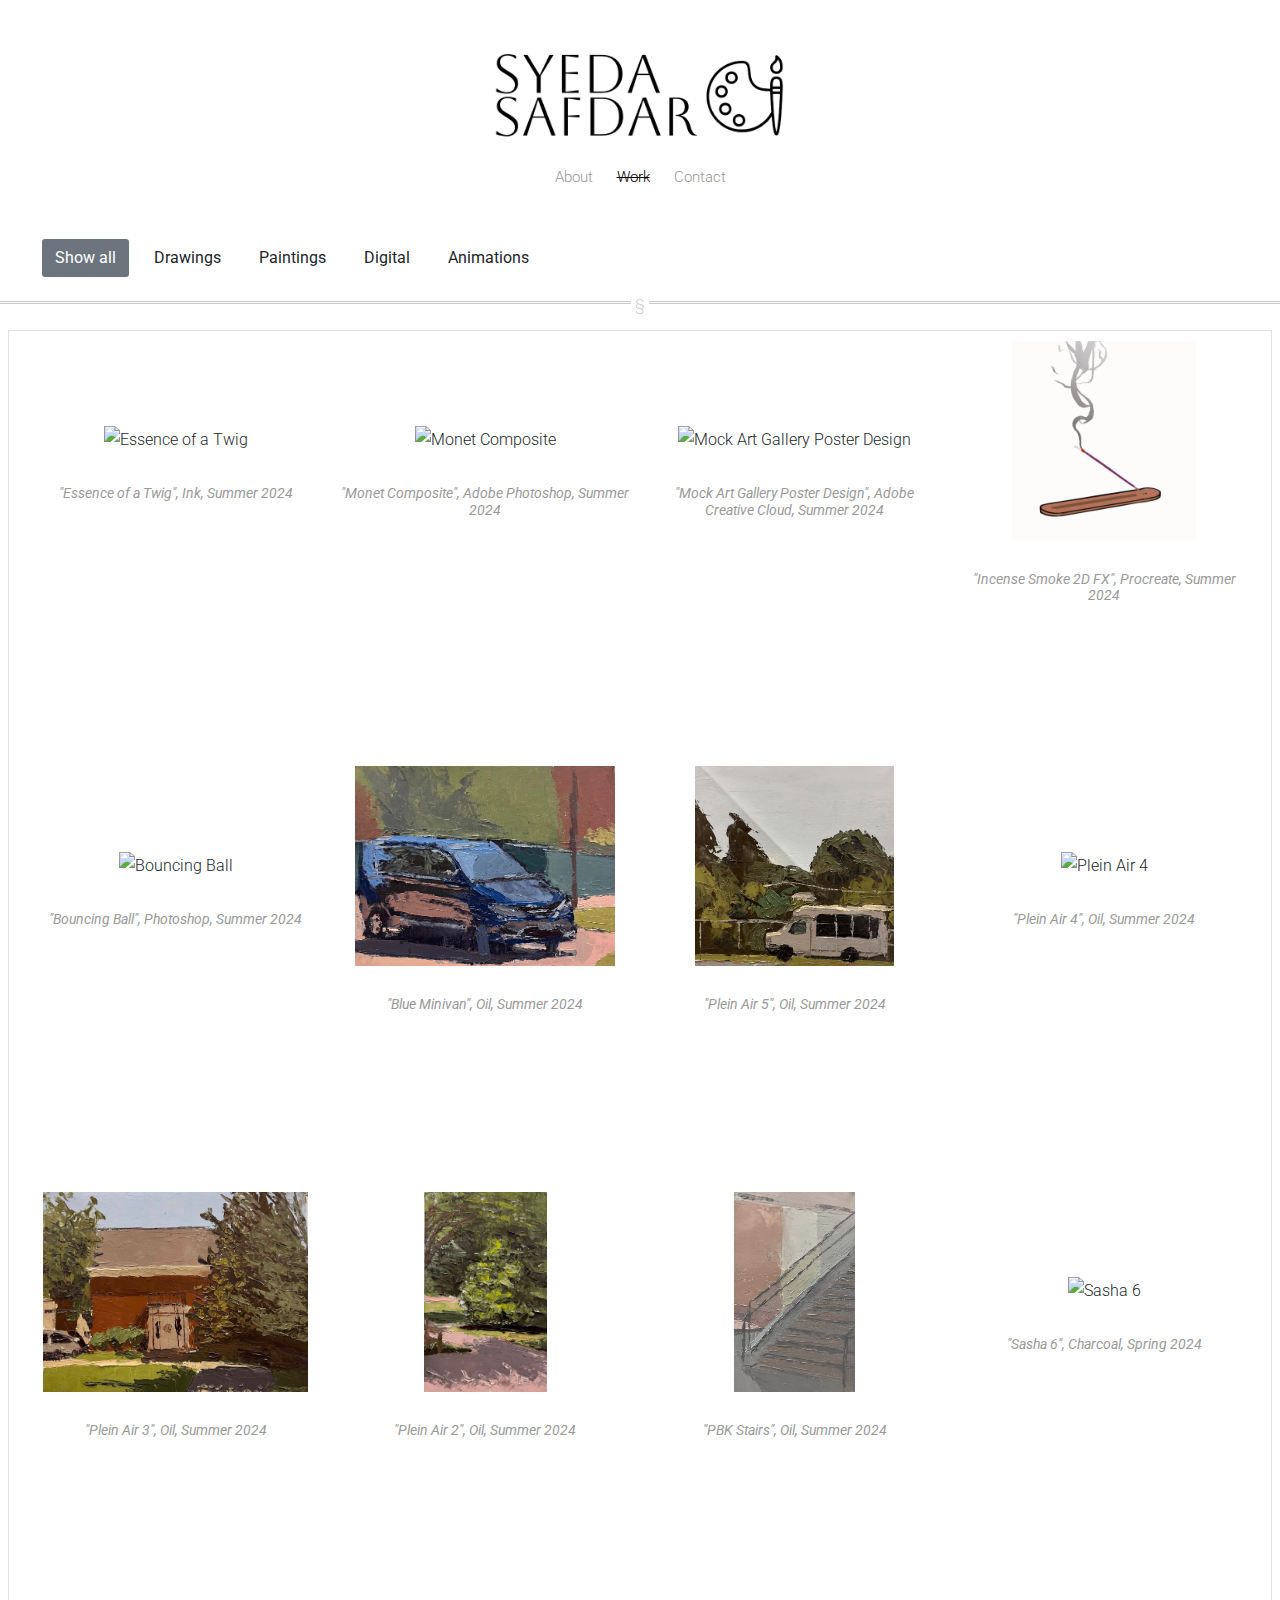
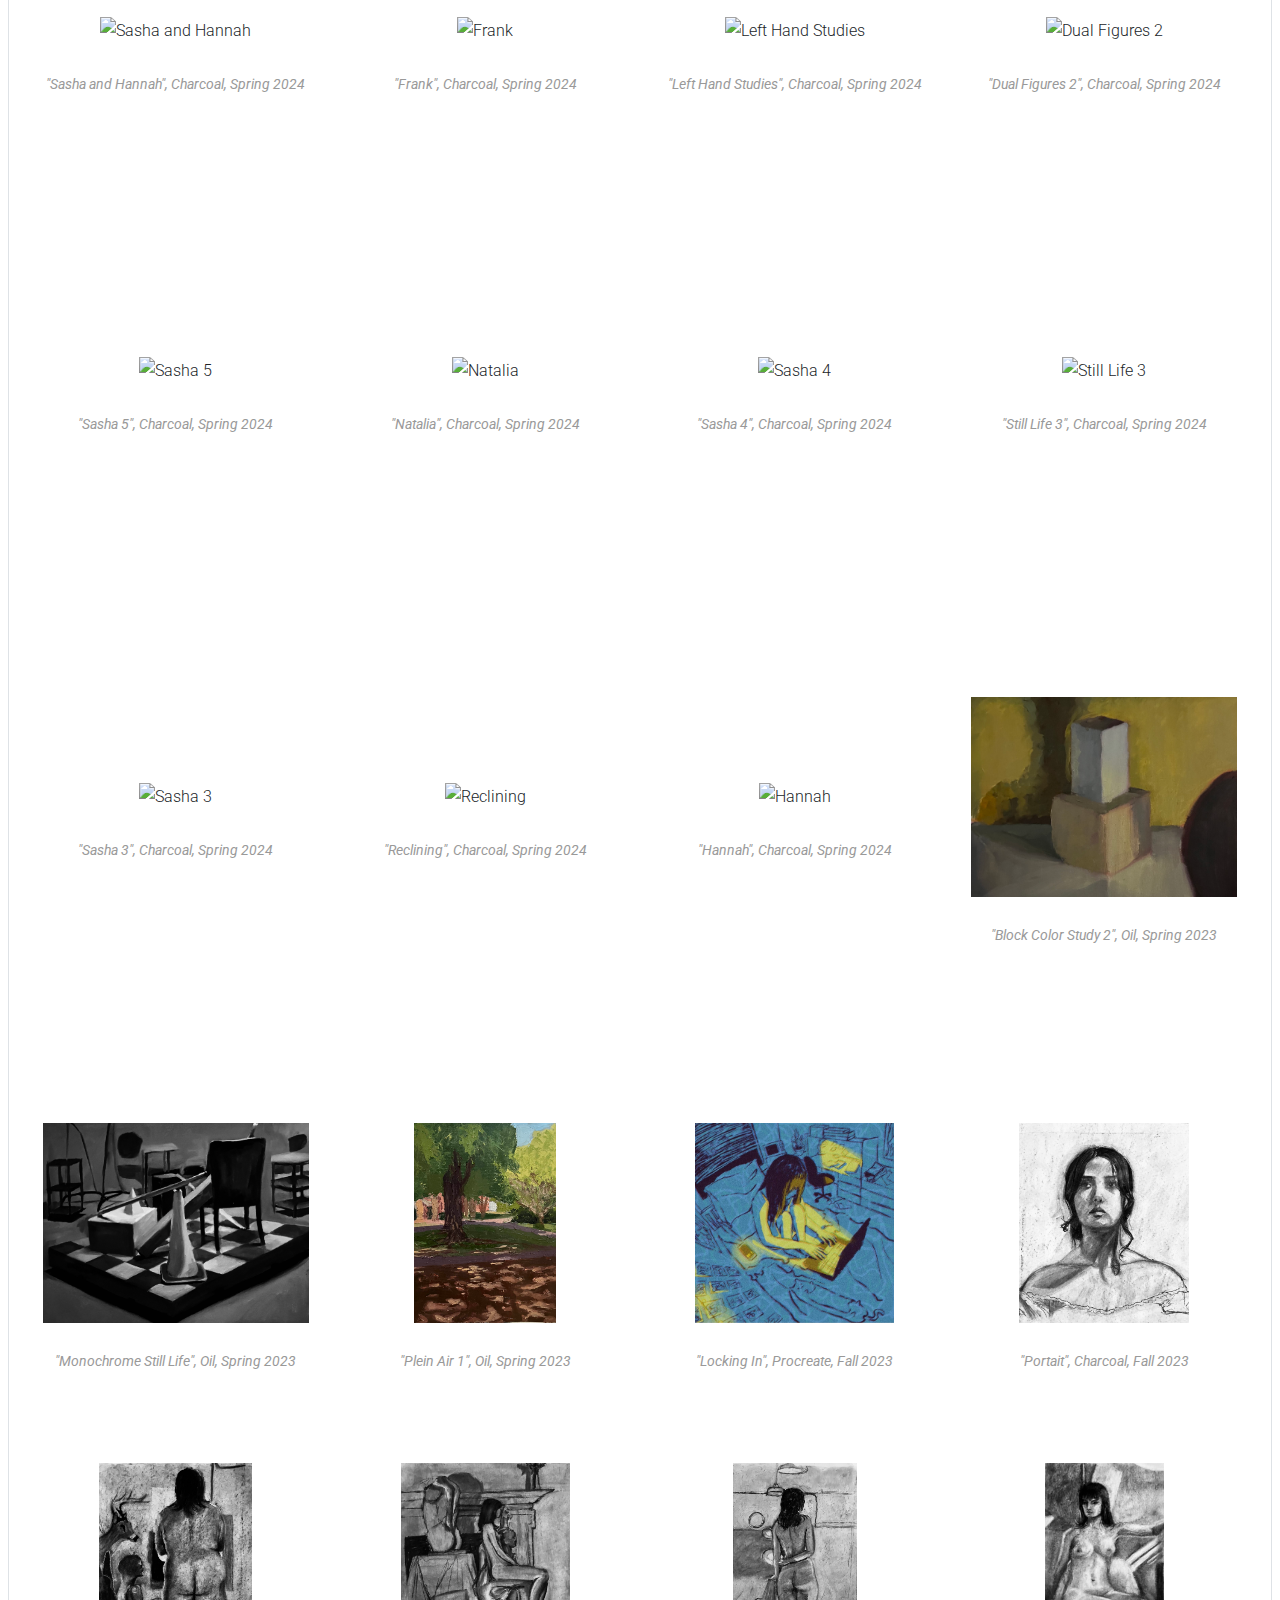
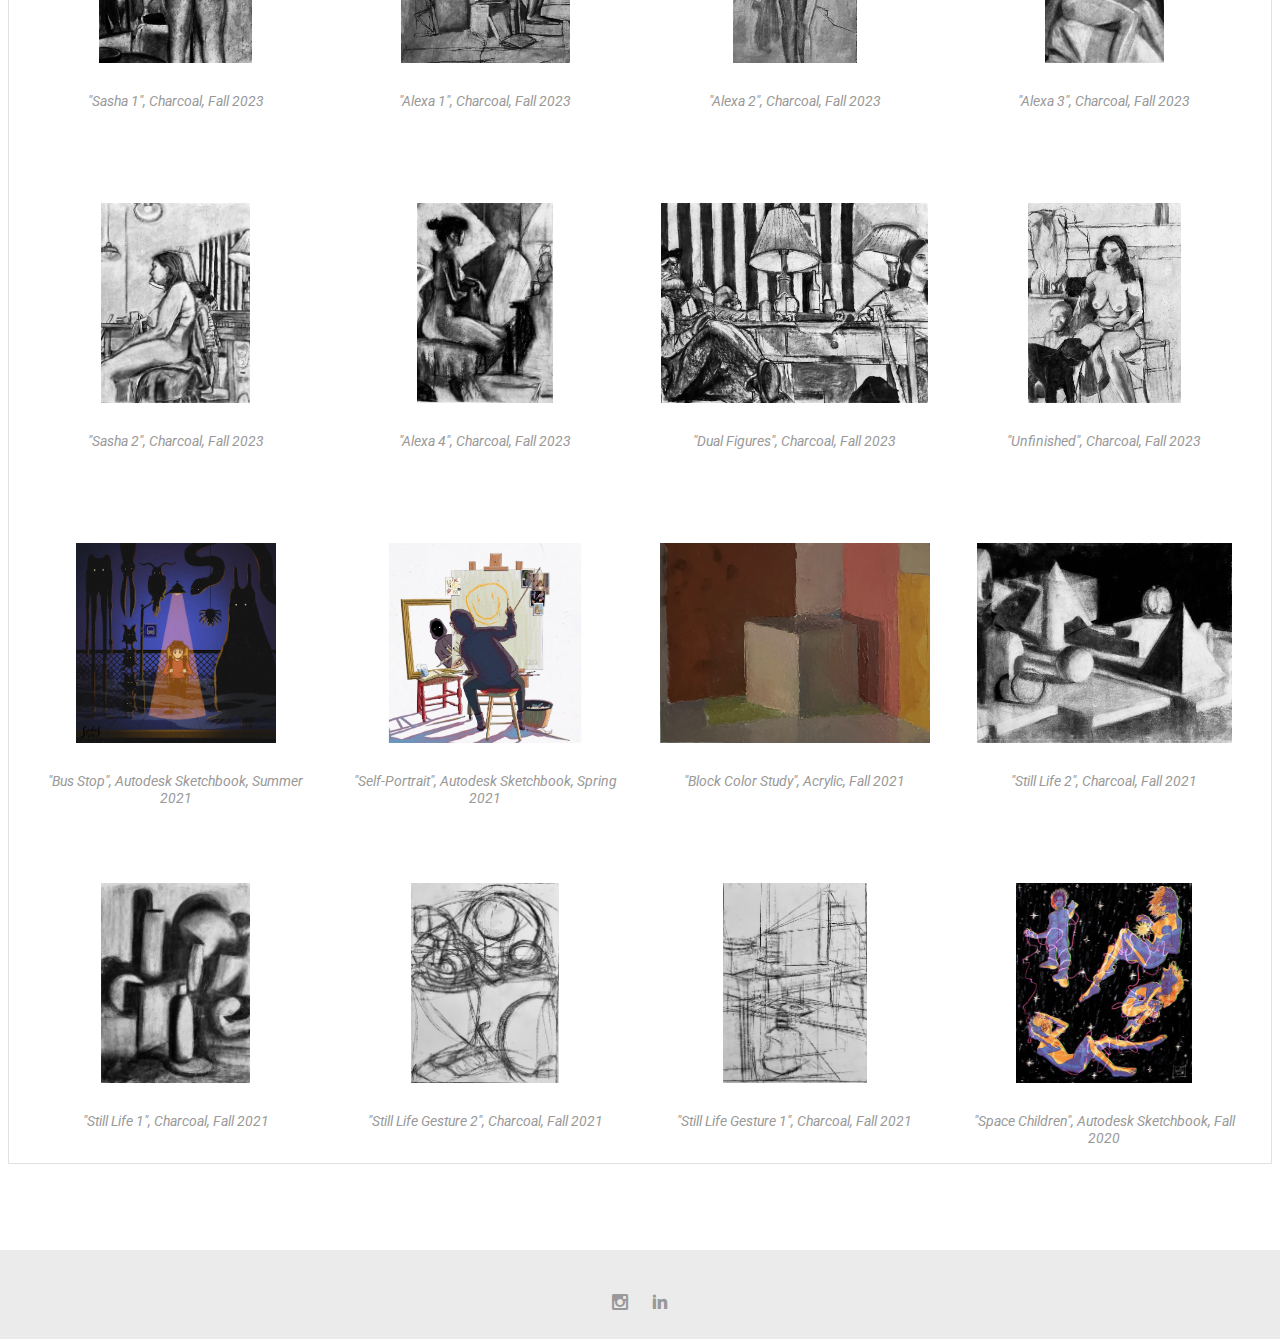
==== commit 8583fdf9: "Update work.html" ====
--- a/work.html
+++ b/work.html
@@ -61,7 +61,7 @@
 				</div>
 				<nav>
 					<ul>
-						<li><a href="about.html">About</a></li>
+						<li><a href="index.html">About</a></li>
 						<li class="active"><a href="work.html">Work</a></li>
 						<li><a href="contact.html">Contact</a></li>
 					</ul>
@@ -110,7 +110,7 @@
 
 				<div class="card p-0 fh5co-project" data-name="Animations">
 					<a onclick="openModal();currentSlide('Incense Smoke 2D FX')">
-						<img src="imgs/summer_2024_7.GIF" style="height: 200px;
+						<img src="imgs/summer_2024_7.gif" style="height: 200px;
 						object-fit: contain;" width = 100% alt="Incense Smoke 2D FX">
 						<h2>"Incense Smoke 2D FX", Procreate, Summer 2024</h2>
 					</a>
--- a/css/icomoon.css
+++ b/css/icomoon.css
@@ -0,0 +1,3135 @@
+@font-face {
+    font-family: 'icomoon';
+    src:    url('fonts/icomoon.eot?1oniuf');
+    src:    url('fonts/icomoon.eot?1oniuf#iefix') format('embedded-opentype'),
+        url('fonts/icomoon.ttf?1oniuf') format('truetype'),
+        url('fonts/icomoon.woff?1oniuf') format('woff'),
+        url('fonts/icomoon.svg?1oniuf#icomoon') format('svg');
+    font-weight: normal;
+    font-style: normal;
+}
+
+[class^="icon-"], [class*=" icon-"] {
+    /* use !important to prevent issues with browser extensions that change fonts */
+    font-family: 'icomoon' !important;
+    speak: none;
+    font-style: normal;
+    font-weight: normal;
+    font-variant: normal;
+    text-transform: none;
+    line-height: 1;
+
+    /* Better Font Rendering =========== */
+    -webkit-font-smoothing: antialiased;
+    -moz-osx-font-smoothing: grayscale;
+}
+
+.icon-mobile:before {
+    content: "\e000";
+}
+.icon-laptop:before {
+    content: "\e001";
+}
+.icon-desktop:before {
+    content: "\e002";
+}
+.icon-tablet:before {
+    content: "\e003";
+}
+.icon-phone:before {
+    content: "\e004";
+}
+.icon-document:before {
+    content: "\e005";
+}
+.icon-documents:before {
+    content: "\e006";
+}
+.icon-search:before {
+    content: "\e007";
+}
+.icon-clipboard:before {
+    content: "\e008";
+}
+.icon-newspaper:before {
+    content: "\e009";
+}
+.icon-notebook:before {
+    content: "\e00a";
+}
+.icon-book-open:before {
+    content: "\e00b";
+}
+.icon-browser:before {
+    content: "\e00c";
+}
+.icon-calendar:before {
+    content: "\e00d";
+}
+.icon-presentation:before {
+    content: "\e00e";
+}
+.icon-picture:before {
+    content: "\e00f";
+}
+.icon-pictures:before {
+    content: "\e010";
+}
+.icon-video:before {
+    content: "\e011";
+}
+.icon-camera:before {
+    content: "\e012";
+}
+.icon-printer:before {
+    content: "\e013";
+}
+.icon-toolbox:before {
+    content: "\e014";
+}
+.icon-briefcase:before {
+    content: "\e015";
+}
+.icon-wallet:before {
+    content: "\e016";
+}
+.icon-gift:before {
+    content: "\e017";
+}
+.icon-bargraph:before {
+    content: "\e018";
+}
+.icon-grid:before {
+    content: "\e019";
+}
+.icon-expand:before {
+    content: "\e01a";
+}
+.icon-focus:before {
+    content: "\e01b";
+}
+.icon-edit:before {
+    content: "\e01c";
+}
+.icon-adjustments:before {
+    content: "\e01d";
+}
+.icon-ribbon:before {
+    content: "\e01e";
+}
+.icon-hourglass:before {
+    content: "\e01f";
+}
+.icon-lock:before {
+    content: "\e020";
+}
+.icon-megaphone:before {
+    content: "\e021";
+}
+.icon-shield:before {
+    content: "\e022";
+}
+.icon-trophy:before {
+    content: "\e023";
+}
+.icon-flag:before {
+    content: "\e024";
+}
+.icon-map:before {
+    content: "\e025";
+}
+.icon-puzzle:before {
+    content: "\e026";
+}
+.icon-basket:before {
+    content: "\e027";
+}
+.icon-envelope:before {
+    content: "\e028";
+}
+.icon-streetsign:before {
+    content: "\e029";
+}
+.icon-telescope:before {
+    content: "\e02a";
+}
+.icon-gears:before {
+    content: "\e02b";
+}
+.icon-key:before {
+    content: "\e02c";
+}
+.icon-paperclip:before {
+    content: "\e02d";
+}
+.icon-attachment:before {
+    content: "\e02e";
+}
+.icon-pricetags:before {
+    content: "\e02f";
+}
+.icon-lightbulb:before {
+    content: "\e030";
+}
+.icon-layers:before {
+    content: "\e031";
+}
+.icon-pencil:before {
+    content: "\e032";
+}
+.icon-tools:before {
+    content: "\e033";
+}
+.icon-tools-2:before {
+    content: "\e034";
+}
+.icon-scissors:before {
+    content: "\e035";
+}
+.icon-paintbrush:before {
+    content: "\e036";
+}
+.icon-magnifying-glass:before {
+    content: "\e037";
+}
+.icon-circle-compass:before {
+    content: "\e038";
+}
+.icon-linegraph:before {
+    content: "\e039";
+}
+.icon-mic:before {
+    content: "\e03a";
+}
+.icon-strategy:before {
+    content: "\e03b";
+}
+.icon-beaker:before {
+    content: "\e03c";
+}
+.icon-caution:before {
+    content: "\e03d";
+}
+.icon-recycle:before {
+    content: "\e03e";
+}
+.icon-anchor:before {
+    content: "\e03f";
+}
+.icon-profile-male:before {
+    content: "\e040";
+}
+.icon-profile-female:before {
+    content: "\e041";
+}
+.icon-bike:before {
+    content: "\e042";
+}
+.icon-wine:before {
+    content: "\e043";
+}
+.icon-hotairballoon:before {
+    content: "\e044";
+}
+.icon-globe:before {
+    content: "\e045";
+}
+.icon-genius:before {
+    content: "\e046";
+}
+.icon-map-pin:before {
+    content: "\e047";
+}
+.icon-dial:before {
+    content: "\e048";
+}
+.icon-chat:before {
+    content: "\e049";
+}
+.icon-heart:before {
+    content: "\e04a";
+}
+.icon-cloud:before {
+    content: "\e04b";
+}
+.icon-upload:before {
+    content: "\e04c";
+}
+.icon-download:before {
+    content: "\e04d";
+}
+.icon-target:before {
+    content: "\e04e";
+}
+.icon-hazardous:before {
+    content: "\e04f";
+}
+.icon-piechart:before {
+    content: "\e050";
+}
+.icon-speedometer:before {
+    content: "\e051";
+}
+.icon-global:before {
+    content: "\e052";
+}
+.icon-compass:before {
+    content: "\e053";
+}
+.icon-lifesaver:before {
+    content: "\e054";
+}
+.icon-clock:before {
+    content: "\e055";
+}
+.icon-aperture:before {
+    content: "\e056";
+}
+.icon-quote:before {
+    content: "\e057";
+}
+.icon-scope:before {
+    content: "\e058";
+}
+.icon-alarmclock:before {
+    content: "\e059";
+}
+.icon-refresh:before {
+    content: "\e05a";
+}
+.icon-happy:before {
+    content: "\e05b";
+}
+.icon-sad:before {
+    content: "\e05c";
+}
+.icon-facebook:before {
+    content: "\e05d";
+}
+.icon-twitter:before {
+    content: "\e05e";
+}
+.icon-googleplus:before {
+    content: "\e05f";
+}
+.icon-rss:before {
+    content: "\e060";
+}
+.icon-tumblr:before {
+    content: "\e061";
+}
+.icon-linkedin:before {
+    content: "\e062";
+}
+.icon-dribbble:before {
+    content: "\e063";
+}
+.icon-box2:before {
+    content: "\ea82";
+}
+.icon-write:before {
+    content: "\ea83";
+}
+.icon-clock2:before {
+    content: "\ea84";
+}
+.icon-reply2:before {
+    content: "\ea85";
+}
+.icon-reply-all2:before {
+    content: "\ea86";
+}
+.icon-forward2:before {
+    content: "\ea87";
+}
+.icon-flag2:before {
+    content: "\ea88";
+}
+.icon-search2:before {
+    content: "\ea89";
+}
+.icon-trash2:before {
+    content: "\ea8a";
+}
+.icon-envelope2:before {
+    content: "\ea8b";
+}
+.icon-bubble:before {
+    content: "\ea8c";
+}
+.icon-bubbles:before {
+    content: "\ea8d";
+}
+.icon-user2:before {
+    content: "\ea8e";
+}
+.icon-users2:before {
+    content: "\ea8f";
+}
+.icon-cloud2:before {
+    content: "\ea90";
+}
+.icon-download2:before {
+    content: "\ea91";
+}
+.icon-upload2:before {
+    content: "\ea92";
+}
+.icon-rain:before {
+    content: "\ea93";
+}
+.icon-sun:before {
+    content: "\ea94";
+}
+.icon-moon2:before {
+    content: "\ea95";
+}
+.icon-bell2:before {
+    content: "\ea96";
+}
+.icon-folder2:before {
+    content: "\ea97";
+}
+.icon-pin2:before {
+    content: "\ea98";
+}
+.icon-sound2:before {
+    content: "\ea99";
+}
+.icon-microphone:before {
+    content: "\ea9a";
+}
+.icon-camera2:before {
+    content: "\ea9b";
+}
+.icon-image2:before {
+    content: "\ea9c";
+}
+.icon-cog2:before {
+    content: "\ea9d";
+}
+.icon-calendar2:before {
+    content: "\ea9e";
+}
+.icon-book2:before {
+    content: "\ea9f";
+}
+.icon-map-marker:before {
+    content: "\eaa0";
+}
+.icon-store:before {
+    content: "\eaa1";
+}
+.icon-support:before {
+    content: "\eaa2";
+}
+.icon-tag2:before {
+    content: "\eaa3";
+}
+.icon-heart2:before {
+    content: "\eaa4";
+}
+.icon-video-camera:before {
+    content: "\eaa5";
+}
+.icon-trophy2:before {
+    content: "\eaa6";
+}
+.icon-cart:before {
+    content: "\eaa7";
+}
+.icon-eye2:before {
+    content: "\eaa8";
+}
+.icon-cancel:before {
+    content: "\eaa9";
+}
+.icon-chart:before {
+    content: "\eaaa";
+}
+.icon-target2:before {
+    content: "\eaab";
+}
+.icon-printer2:before {
+    content: "\eaac";
+}
+.icon-location2:before {
+    content: "\eaad";
+}
+.icon-bookmark2:before {
+    content: "\eaae";
+}
+.icon-monitor:before {
+    content: "\eaaf";
+}
+.icon-cross2:before {
+    content: "\eab0";
+}
+.icon-plus2:before {
+    content: "\eab1";
+}
+.icon-left:before {
+    content: "\eab2";
+}
+.icon-up:before {
+    content: "\eab3";
+}
+.icon-browser2:before {
+    content: "\eab4";
+}
+.icon-windows:before {
+    content: "\eab5";
+}
+.icon-switch2:before {
+    content: "\eab6";
+}
+.icon-dashboard:before {
+    content: "\eab7";
+}
+.icon-play:before {
+    content: "\eab8";
+}
+.icon-fast-forward:before {
+    content: "\eab9";
+}
+.icon-next:before {
+    content: "\eaba";
+}
+.icon-refresh2:before {
+    content: "\eabb";
+}
+.icon-film:before {
+    content: "\eabc";
+}
+.icon-home2:before {
+    content: "\eabd";
+}
+.icon-add-to-list:before {
+    content: "\e901";
+}
+.icon-classic-computer:before {
+    content: "\e902";
+}
+.icon-controller-fast-backward:before {
+    content: "\e903";
+}
+.icon-creative-commons-attribution:before {
+    content: "\e904";
+}
+.icon-creative-commons-noderivs:before {
+    content: "\e905";
+}
+.icon-creative-commons-noncommercial-eu:before {
+    content: "\e906";
+}
+.icon-creative-commons-noncommercial-us:before {
+    content: "\e907";
+}
+.icon-creative-commons-public-domain:before {
+    content: "\e908";
+}
+.icon-creative-commons-remix:before {
+    content: "\e909";
+}
+.icon-creative-commons-share:before {
+    content: "\e90a";
+}
+.icon-creative-commons-sharealike:before {
+    content: "\e90b";
+}
+.icon-creative-commons:before {
+    content: "\e90c";
+}
+.icon-document-landscape:before {
+    content: "\e90d";
+}
+.icon-remove-user:before {
+    content: "\e90e";
+}
+.icon-warning:before {
+    content: "\e90f";
+}
+.icon-arrow-bold-down:before {
+    content: "\e910";
+}
+.icon-arrow-bold-left:before {
+    content: "\e911";
+}
+.icon-arrow-bold-right:before {
+    content: "\e912";
+}
+.icon-arrow-bold-up:before {
+    content: "\e913";
+}
+.icon-arrow-down:before {
+    content: "\e914";
+}
+.icon-arrow-left:before {
+    content: "\e915";
+}
+.icon-arrow-long-down:before {
+    content: "\e916";
+}
+.icon-arrow-long-left:before {
+    content: "\e917";
+}
+.icon-arrow-long-right:before {
+    content: "\e918";
+}
+.icon-arrow-long-up:before {
+    content: "\e919";
+}
+.icon-arrow-right:before {
+    content: "\e91a";
+}
+.icon-arrow-up:before {
+    content: "\e91b";
+}
+.icon-arrow-with-circle-down:before {
+    content: "\e91c";
+}
+.icon-arrow-with-circle-left:before {
+    content: "\e91d";
+}
+.icon-arrow-with-circle-right:before {
+    content: "\e91e";
+}
+.icon-arrow-with-circle-up:before {
+    content: "\e91f";
+}
+.icon-bookmark:before {
+    content: "\e920";
+}
+.icon-bookmarks:before {
+    content: "\e921";
+}
+.icon-chevron-down:before {
+    content: "\e922";
+}
+.icon-chevron-left:before {
+    content: "\e923";
+}
+.icon-chevron-right:before {
+    content: "\e924";
+}
+.icon-chevron-small-down:before {
+    content: "\e925";
+}
+.icon-chevron-small-left:before {
+    content: "\e926";
+}
+.icon-chevron-small-right:before {
+    content: "\e927";
+}
+.icon-chevron-small-up:before {
+    content: "\e928";
+}
+.icon-chevron-thin-down:before {
+    content: "\e929";
+}
+.icon-chevron-thin-left:before {
+    content: "\e92a";
+}
+.icon-chevron-thin-right:before {
+    content: "\e92b";
+}
+.icon-chevron-thin-up:before {
+    content: "\e92c";
+}
+.icon-chevron-up:before {
+    content: "\e92d";
+}
+.icon-chevron-with-circle-down:before {
+    content: "\e92e";
+}
+.icon-chevron-with-circle-left:before {
+    content: "\e92f";
+}
+.icon-chevron-with-circle-right:before {
+    content: "\e930";
+}
+.icon-chevron-with-circle-up:before {
+    content: "\e931";
+}
+.icon-cloud3:before {
+    content: "\e932";
+}
+.icon-controller-fast-forward:before {
+    content: "\e933";
+}
+.icon-controller-jump-to-start:before {
+    content: "\e934";
+}
+.icon-controller-next:before {
+    content: "\e935";
+}
+.icon-controller-paus:before {
+    content: "\e936";
+}
+.icon-controller-play:before {
+    content: "\e937";
+}
+.icon-controller-record:before {
+    content: "\e938";
+}
+.icon-controller-stop:before {
+    content: "\e939";
+}
+.icon-controller-volume:before {
+    content: "\e93a";
+}
+.icon-dot-single:before {
+    content: "\e93b";
+}
+.icon-dots-three-horizontal:before {
+    content: "\e93c";
+}
+.icon-dots-three-vertical:before {
+    content: "\e93d";
+}
+.icon-dots-two-horizontal:before {
+    content: "\e93e";
+}
+.icon-dots-two-vertical:before {
+    content: "\e93f";
+}
+.icon-download3:before {
+    content: "\e940";
+}
+.icon-emoji-flirt:before {
+    content: "\e941";
+}
+.icon-flow-branch:before {
+    content: "\e942";
+}
+.icon-flow-cascade:before {
+    content: "\e943";
+}
+.icon-flow-line:before {
+    content: "\e944";
+}
+.icon-flow-parallel:before {
+    content: "\e945";
+}
+.icon-flow-tree:before {
+    content: "\e946";
+}
+.icon-install:before {
+    content: "\e947";
+}
+.icon-layers2:before {
+    content: "\e948";
+}
+.icon-open-book:before {
+    content: "\e949";
+}
+.icon-resize-100:before {
+    content: "\e94a";
+}
+.icon-resize-full-screen:before {
+    content: "\e94b";
+}
+.icon-save:before {
+    content: "\e94c";
+}
+.icon-select-arrows:before {
+    content: "\e94d";
+}
+.icon-sound-mute:before {
+    content: "\e94e";
+}
+.icon-sound:before {
+    content: "\e94f";
+}
+.icon-trash:before {
+    content: "\e950";
+}
+.icon-triangle-down:before {
+    content: "\e951";
+}
+.icon-triangle-left:before {
+    content: "\e952";
+}
+.icon-triangle-right:before {
+    content: "\e953";
+}
+.icon-triangle-up:before {
+    content: "\e954";
+}
+.icon-uninstall:before {
+    content: "\e955";
+}
+.icon-upload-to-cloud:before {
+    content: "\e956";
+}
+.icon-upload3:before {
+    content: "\e957";
+}
+.icon-add-user:before {
+    content: "\e958";
+}
+.icon-address:before {
+    content: "\e959";
+}
+.icon-adjust:before {
+    content: "\e95a";
+}
+.icon-air:before {
+    content: "\e95b";
+}
+.icon-aircraft-landing:before {
+    content: "\e95c";
+}
+.icon-aircraft-take-off:before {
+    content: "\e95d";
+}
+.icon-aircraft:before {
+    content: "\e95e";
+}
+.icon-align-bottom:before {
+    content: "\e95f";
+}
+.icon-align-horizontal-middle:before {
+    content: "\e960";
+}
+.icon-align-left:before {
+    content: "\e961";
+}
+.icon-align-right:before {
+    content: "\e962";
+}
+.icon-align-top:before {
+    content: "\e963";
+}
+.icon-align-vertical-middle:before {
+    content: "\e964";
+}
+.icon-archive:before {
+    content: "\e965";
+}
+.icon-area-graph:before {
+    content: "\e966";
+}
+.icon-attachment2:before {
+    content: "\e967";
+}
+.icon-awareness-ribbon:before {
+    content: "\e968";
+}
+.icon-back-in-time:before {
+    content: "\e969";
+}
+.icon-back:before {
+    content: "\e96a";
+}
+.icon-bar-graph:before {
+    content: "\e96b";
+}
+.icon-battery:before {
+    content: "\e96c";
+}
+.icon-beamed-note:before {
+    content: "\e96d";
+}
+.icon-bell:before {
+    content: "\e96e";
+}
+.icon-blackboard:before {
+    content: "\e96f";
+}
+.icon-block:before {
+    content: "\e970";
+}
+.icon-book:before {
+    content: "\e971";
+}
+.icon-bowl:before {
+    content: "\e972";
+}
+.icon-box:before {
+    content: "\e973";
+}
+.icon-briefcase2:before {
+    content: "\e974";
+}
+.icon-browser3:before {
+    content: "\e975";
+}
+.icon-brush:before {
+    content: "\e976";
+}
+.icon-bucket:before {
+    content: "\e977";
+}
+.icon-cake:before {
+    content: "\e978";
+}
+.icon-calculator:before {
+    content: "\e979";
+}
+.icon-calendar3:before {
+    content: "\e97a";
+}
+.icon-camera3:before {
+    content: "\e97b";
+}
+.icon-ccw:before {
+    content: "\e97c";
+}
+.icon-chat2:before {
+    content: "\e97d";
+}
+.icon-check:before {
+    content: "\e97e";
+}
+.icon-circle-with-cross:before {
+    content: "\e97f";
+}
+.icon-circle-with-minus:before {
+    content: "\e980";
+}
+.icon-circle-with-plus:before {
+    content: "\e981";
+}
+.icon-circle:before {
+    content: "\e982";
+}
+.icon-circular-graph:before {
+    content: "\e983";
+}
+.icon-clapperboard:before {
+    content: "\e984";
+}
+.icon-clipboard2:before {
+    content: "\e985";
+}
+.icon-clock3:before {
+    content: "\e986";
+}
+.icon-code:before {
+    content: "\e987";
+}
+.icon-cog:before {
+    content: "\e988";
+}
+.icon-colours:before {
+    content: "\e989";
+}
+.icon-compass2:before {
+    content: "\e98a";
+}
+.icon-copy:before {
+    content: "\e98b";
+}
+.icon-credit-card:before {
+    content: "\e98c";
+}
+.icon-credit:before {
+    content: "\e98d";
+}
+.icon-cross:before {
+    content: "\e98e";
+}
+.icon-cup:before {
+    content: "\e98f";
+}
+.icon-cw:before {
+    content: "\e990";
+}
+.icon-cycle:before {
+    content: "\e991";
+}
+.icon-database:before {
+    content: "\e992";
+}
+.icon-dial-pad:before {
+    content: "\e993";
+}
+.icon-direction:before {
+    content: "\e994";
+}
+.icon-document2:before {
+    content: "\e995";
+}
+.icon-documents2:before {
+    content: "\e996";
+}
+.icon-drink:before {
+    content: "\e997";
+}
+.icon-drive:before {
+    content: "\e998";
+}
+.icon-drop:before {
+    content: "\e999";
+}
+.icon-edit2:before {
+    content: "\e99a";
+}
+.icon-email:before {
+    content: "\e99b";
+}
+.icon-emoji-happy:before {
+    content: "\e99c";
+}
+.icon-emoji-neutral:before {
+    content: "\e99d";
+}
+.icon-emoji-sad:before {
+    content: "\e99e";
+}
+.icon-erase:before {
+    content: "\e99f";
+}
+.icon-eraser:before {
+    content: "\e9a0";
+}
+.icon-export:before {
+    content: "\e9a1";
+}
+.icon-eye:before {
+    content: "\e9a2";
+}
+.icon-feather:before {
+    content: "\e9a3";
+}
+.icon-flag3:before {
+    content: "\e9a4";
+}
+.icon-flash:before {
+    content: "\e9a5";
+}
+.icon-flashlight:before {
+    content: "\e9a6";
+}
+.icon-flat-brush:before {
+    content: "\e9a7";
+}
+.icon-folder-images:before {
+    content: "\e9a8";
+}
+.icon-folder-music:before {
+    content: "\e9a9";
+}
+.icon-folder-video:before {
+    content: "\e9aa";
+}
+.icon-folder:before {
+    content: "\e9ab";
+}
+.icon-forward:before {
+    content: "\e9ac";
+}
+.icon-funnel:before {
+    content: "\e9ad";
+}
+.icon-game-controller:before {
+    content: "\e9ae";
+}
+.icon-gauge:before {
+    content: "\e9af";
+}
+.icon-globe2:before {
+    content: "\e9b0";
+}
+.icon-graduation-cap:before {
+    content: "\e9b1";
+}
+.icon-grid2:before {
+    content: "\e9b2";
+}
+.icon-hair-cross:before {
+    content: "\e9b3";
+}
+.icon-hand:before {
+    content: "\e9b4";
+}
+.icon-heart-outlined:before {
+    content: "\e9b5";
+}
+.icon-heart3:before {
+    content: "\e9b6";
+}
+.icon-help-with-circle:before {
+    content: "\e9b7";
+}
+.icon-help:before {
+    content: "\e9b8";
+}
+.icon-home:before {
+    content: "\e9b9";
+}
+.icon-hour-glass:before {
+    content: "\e9ba";
+}
+.icon-image-inverted:before {
+    content: "\e9bb";
+}
+.icon-image:before {
+    content: "\e9bc";
+}
+.icon-images:before {
+    content: "\e9bd";
+}
+.icon-inbox:before {
+    content: "\e9be";
+}
+.icon-infinity:before {
+    content: "\e9bf";
+}
+.icon-info-with-circle:before {
+    content: "\e9c0";
+}
+.icon-info:before {
+    content: "\e9c1";
+}
+.icon-key2:before {
+    content: "\e9c2";
+}
+.icon-keyboard:before {
+    content: "\e9c3";
+}
+.icon-lab-flask:before {
+    content: "\e9c4";
+}
+.icon-landline:before {
+    content: "\e9c5";
+}
+.icon-language:before {
+    content: "\e9c6";
+}
+.icon-laptop2:before {
+    content: "\e9c7";
+}
+.icon-leaf:before {
+    content: "\e9c8";
+}
+.icon-level-down:before {
+    content: "\e9c9";
+}
+.icon-level-up:before {
+    content: "\e9ca";
+}
+.icon-lifebuoy:before {
+    content: "\e9cb";
+}
+.icon-light-bulb:before {
+    content: "\e9cc";
+}
+.icon-light-down:before {
+    content: "\e9cd";
+}
+.icon-light-up:before {
+    content: "\e9ce";
+}
+.icon-line-graph:before {
+    content: "\e9cf";
+}
+.icon-link:before {
+    content: "\e9d0";
+}
+.icon-list:before {
+    content: "\e9d1";
+}
+.icon-location-pin:before {
+    content: "\e9d2";
+}
+.icon-location:before {
+    content: "\e9d3";
+}
+.icon-lock-open:before {
+    content: "\e9d4";
+}
+.icon-lock2:before {
+    content: "\e9d5";
+}
+.icon-log-out:before {
+    content: "\e9d6";
+}
+.icon-login:before {
+    content: "\e9d7";
+}
+.icon-loop:before {
+    content: "\e9d8";
+}
+.icon-magnet:before {
+    content: "\e9d9";
+}
+.icon-magnifying-glass2:before {
+    content: "\e9da";
+}
+.icon-mail:before {
+    content: "\e9db";
+}
+.icon-man:before {
+    content: "\e9dc";
+}
+.icon-map2:before {
+    content: "\e9dd";
+}
+.icon-mask:before {
+    content: "\e9de";
+}
+.icon-medal:before {
+    content: "\e9df";
+}
+.icon-megaphone2:before {
+    content: "\e9e0";
+}
+.icon-menu:before {
+    content: "\e9e1";
+}
+.icon-message:before {
+    content: "\e9e2";
+}
+.icon-mic2:before {
+    content: "\e9e3";
+}
+.icon-minus:before {
+    content: "\e9e4";
+}
+.icon-mobile2:before {
+    content: "\e9e5";
+}
+.icon-modern-mic:before {
+    content: "\e9e6";
+}
+.icon-moon:before {
+    content: "\e9e7";
+}
+.icon-mouse:before {
+    content: "\e9e8";
+}
+.icon-music:before {
+    content: "\e9e9";
+}
+.icon-network:before {
+    content: "\e9ea";
+}
+.icon-new-message:before {
+    content: "\e9eb";
+}
+.icon-new:before {
+    content: "\e9ec";
+}
+.icon-news:before {
+    content: "\e9ed";
+}
+.icon-note:before {
+    content: "\e9ee";
+}
+.icon-notification:before {
+    content: "\e9ef";
+}
+.icon-old-mobile:before {
+    content: "\e9f0";
+}
+.icon-old-phone:before {
+    content: "\e9f1";
+}
+.icon-palette:before {
+    content: "\e9f2";
+}
+.icon-paper-plane:before {
+    content: "\e9f3";
+}
+.icon-pencil2:before {
+    content: "\e9f4";
+}
+.icon-phone2:before {
+    content: "\e9f5";
+}
+.icon-pie-chart:before {
+    content: "\e9f6";
+}
+.icon-pin:before {
+    content: "\e9f7";
+}
+.icon-plus:before {
+    content: "\e9f8";
+}
+.icon-popup:before {
+    content: "\e9f9";
+}
+.icon-power-plug:before {
+    content: "\e9fa";
+}
+.icon-price-ribbon:before {
+    content: "\e9fb";
+}
+.icon-price-tag:before {
+    content: "\e9fc";
+}
+.icon-print:before {
+    content: "\e9fd";
+}
+.icon-progress-empty:before {
+    content: "\e9fe";
+}
+.icon-progress-full:before {
+    content: "\e9ff";
+}
+.icon-progress-one:before {
+    content: "\ea00";
+}
+.icon-progress-two:before {
+    content: "\ea01";
+}
+.icon-publish:before {
+    content: "\ea02";
+}
+.icon-quote2:before {
+    content: "\ea03";
+}
+.icon-radio:before {
+    content: "\ea04";
+}
+.icon-reply-all:before {
+    content: "\ea05";
+}
+.icon-reply:before {
+    content: "\ea06";
+}
+.icon-retweet:before {
+    content: "\ea07";
+}
+.icon-rocket:before {
+    content: "\ea08";
+}
+.icon-round-brush:before {
+    content: "\ea09";
+}
+.icon-rss2:before {
+    content: "\ea0a";
+}
+.icon-ruler:before {
+    content: "\ea0b";
+}
+.icon-scissors2:before {
+    content: "\ea0c";
+}
+.icon-share-alternitive:before {
+    content: "\ea0d";
+}
+.icon-share:before {
+    content: "\ea0e";
+}
+.icon-shareable:before {
+    content: "\ea0f";
+}
+.icon-shield2:before {
+    content: "\ea10";
+}
+.icon-shop:before {
+    content: "\ea11";
+}
+.icon-shopping-bag:before {
+    content: "\ea12";
+}
+.icon-shopping-basket:before {
+    content: "\ea13";
+}
+.icon-shopping-cart:before {
+    content: "\ea14";
+}
+.icon-shuffle:before {
+    content: "\ea15";
+}
+.icon-signal:before {
+    content: "\ea16";
+}
+.icon-sound-mix:before {
+    content: "\ea17";
+}
+.icon-sports-club:before {
+    content: "\ea18";
+}
+.icon-spreadsheet:before {
+    content: "\ea19";
+}
+.icon-squared-cross:before {
+    content: "\ea1a";
+}
+.icon-squared-minus:before {
+    content: "\ea1b";
+}
+.icon-squared-plus:before {
+    content: "\ea1c";
+}
+.icon-star-outlined:before {
+    content: "\ea1d";
+}
+.icon-star:before {
+    content: "\ea1e";
+}
+.icon-stopwatch:before {
+    content: "\ea1f";
+}
+.icon-suitcase:before {
+    content: "\ea20";
+}
+.icon-swap:before {
+    content: "\ea21";
+}
+.icon-sweden:before {
+    content: "\ea22";
+}
+.icon-switch:before {
+    content: "\ea23";
+}
+.icon-tablet2:before {
+    content: "\ea24";
+}
+.icon-tag:before {
+    content: "\ea25";
+}
+.icon-text-document-inverted:before {
+    content: "\ea26";
+}
+.icon-text-document:before {
+    content: "\ea27";
+}
+.icon-text:before {
+    content: "\ea28";
+}
+.icon-thermometer:before {
+    content: "\ea29";
+}
+.icon-thumbs-down:before {
+    content: "\ea2a";
+}
+.icon-thumbs-up:before {
+    content: "\ea2b";
+}
+.icon-thunder-cloud:before {
+    content: "\ea2c";
+}
+.icon-ticket:before {
+    content: "\ea2d";
+}
+.icon-time-slot:before {
+    content: "\ea2e";
+}
+.icon-tools2:before {
+    content: "\ea2f";
+}
+.icon-traffic-cone:before {
+    content: "\ea30";
+}
+.icon-tree:before {
+    content: "\ea31";
+}
+.icon-trophy3:before {
+    content: "\ea32";
+}
+.icon-tv:before {
+    content: "\ea33";
+}
+.icon-typing:before {
+    content: "\ea34";
+}
+.icon-unread:before {
+    content: "\ea35";
+}
+.icon-untag:before {
+    content: "\ea36";
+}
+.icon-user:before {
+    content: "\ea37";
+}
+.icon-users:before {
+    content: "\ea38";
+}
+.icon-v-card:before {
+    content: "\ea39";
+}
+.icon-video2:before {
+    content: "\ea3a";
+}
+.icon-vinyl:before {
+    content: "\ea3b";
+}
+.icon-voicemail:before {
+    content: "\ea3c";
+}
+.icon-wallet2:before {
+    content: "\ea3d";
+}
+.icon-water:before {
+    content: "\ea3e";
+}
+.icon-500px-with-circle:before {
+    content: "\ea3f";
+}
+.icon-500px:before {
+    content: "\ea40";
+}
+.icon-basecamp:before {
+    content: "\ea41";
+}
+.icon-behance:before {
+    content: "\ea42";
+}
+.icon-creative-cloud:before {
+    content: "\ea43";
+}
+.icon-dropbox:before {
+    content: "\ea44";
+}
+.icon-evernote:before {
+    content: "\ea45";
+}
+.icon-flattr:before {
+    content: "\ea46";
+}
+.icon-foursquare:before {
+    content: "\ea47";
+}
+.icon-google-drive:before {
+    content: "\ea48";
+}
+.icon-google-hangouts:before {
+    content: "\ea49";
+}
+.icon-grooveshark:before {
+    content: "\ea4a";
+}
+.icon-icloud:before {
+    content: "\ea4b";
+}
+.icon-mixi:before {
+    content: "\ea4c";
+}
+.icon-onedrive:before {
+    content: "\ea4d";
+}
+.icon-paypal:before {
+    content: "\ea4e";
+}
+.icon-picasa:before {
+    content: "\ea4f";
+}
+.icon-qq:before {
+    content: "\ea50";
+}
+.icon-rdio-with-circle:before {
+    content: "\ea51";
+}
+.icon-renren:before {
+    content: "\ea52";
+}
+.icon-scribd:before {
+    content: "\ea53";
+}
+.icon-sina-weibo:before {
+    content: "\ea54";
+}
+.icon-skype-with-circle:before {
+    content: "\ea55";
+}
+.icon-skype:before {
+    content: "\ea56";
+}
+.icon-slideshare:before {
+    content: "\ea57";
+}
+.icon-smashing:before {
+    content: "\ea58";
+}
+.icon-soundcloud:before {
+    content: "\ea59";
+}
+.icon-spotify-with-circle:before {
+    content: "\ea5a";
+}
+.icon-spotify:before {
+    content: "\ea5b";
+}
+.icon-swarm:before {
+    content: "\ea5c";
+}
+.icon-vine-with-circle:before {
+    content: "\ea5d";
+}
+.icon-vine:before {
+    content: "\ea5e";
+}
+.icon-vk-alternitive:before {
+    content: "\ea5f";
+}
+.icon-vk-with-circle:before {
+    content: "\ea60";
+}
+.icon-vk:before {
+    content: "\ea61";
+}
+.icon-xing-with-circle:before {
+    content: "\ea62";
+}
+.icon-xing:before {
+    content: "\ea63";
+}
+.icon-yelp:before {
+    content: "\ea64";
+}
+.icon-dribbble-with-circle:before {
+    content: "\ea65";
+}
+.icon-dribbble2:before {
+    content: "\ea66";
+}
+.icon-facebook-with-circle:before {
+    content: "\ea67";
+}
+.icon-facebook2:before {
+    content: "\ea68";
+}
+.icon-flickr-with-circle:before {
+    content: "\ea69";
+}
+.icon-flickr:before {
+    content: "\ea6a";
+}
+.icon-github-with-circle:before {
+    content: "\ea6b";
+}
+.icon-github:before {
+    content: "\ea6c";
+}
+.icon-google-with-circle:before {
+    content: "\ea6d";
+}
+.icon-google:before {
+    content: "\ea6e";
+}
+.icon-instagram-with-circle:before {
+    content: "\ea6f";
+}
+.icon-instagram:before {
+    content: "\ea70";
+}
+.icon-lastfm-with-circle:before {
+    content: "\ea71";
+}
+.icon-lastfm:before {
+    content: "\ea72";
+}
+.icon-linkedin-with-circle:before {
+    content: "\ea73";
+}
+.icon-linkedin2:before {
+    content: "\ea74";
+}
+.icon-pinterest-with-circle:before {
+    content: "\ea75";
+}
+.icon-pinterest:before {
+    content: "\ea76";
+}
+.icon-rdio:before {
+    content: "\ea77";
+}
+.icon-stumbleupon-with-circle:before {
+    content: "\ea78";
+}
+.icon-stumbleupon:before {
+    content: "\ea79";
+}
+.icon-tumblr-with-circle:before {
+    content: "\ea7a";
+}
+.icon-tumblr2:before {
+    content: "\ea7b";
+}
+.icon-twitter-with-circle:before {
+    content: "\ea7c";
+}
+.icon-twitter2:before {
+    content: "\ea7d";
+}
+.icon-vimeo-with-circle:before {
+    content: "\ea7e";
+}
+.icon-vimeo:before {
+    content: "\ea7f";
+}
+.icon-youtube-with-circle:before {
+    content: "\ea80";
+}
+.icon-youtube:before {
+    content: "\ea81";
+}
+.icon-home3:before {
+    content: "\eabe";
+}
+.icon-home22:before {
+    content: "\eabf";
+}
+.icon-home32:before {
+    content: "\eac0";
+}
+.icon-office:before {
+    content: "\eac1";
+}
+.icon-newspaper2:before {
+    content: "\eac2";
+}
+.icon-pencil3:before {
+    content: "\eac3";
+}
+.icon-pencil22:before {
+    content: "\eac4";
+}
+.icon-quill:before {
+    content: "\eac5";
+}
+.icon-pen:before {
+    content: "\eac6";
+}
+.icon-blog:before {
+    content: "\eac7";
+}
+.icon-eyedropper:before {
+    content: "\eac8";
+}
+.icon-droplet:before {
+    content: "\eac9";
+}
+.icon-paint-format:before {
+    content: "\eaca";
+}
+.icon-image3:before {
+    content: "\eacb";
+}
+.icon-images2:before {
+    content: "\eacc";
+}
+.icon-camera4:before {
+    content: "\eacd";
+}
+.icon-headphones:before {
+    content: "\eace";
+}
+.icon-music2:before {
+    content: "\eacf";
+}
+.icon-play2:before {
+    content: "\ead0";
+}
+.icon-film2:before {
+    content: "\ead1";
+}
+.icon-video-camera2:before {
+    content: "\ead2";
+}
+.icon-dice:before {
+    content: "\ead3";
+}
+.icon-pacman:before {
+    content: "\ead4";
+}
+.icon-spades:before {
+    content: "\ead5";
+}
+.icon-clubs:before {
+    content: "\ead6";
+}
+.icon-diamonds:before {
+    content: "\ead7";
+}
+.icon-bullhorn:before {
+    content: "\ead8";
+}
+.icon-connection:before {
+    content: "\ead9";
+}
+.icon-podcast:before {
+    content: "\eada";
+}
+.icon-feed:before {
+    content: "\eadb";
+}
+.icon-mic3:before {
+    content: "\eadc";
+}
+.icon-book3:before {
+    content: "\eadd";
+}
+.icon-books:before {
+    content: "\eade";
+}
+.icon-library:before {
+    content: "\eadf";
+}
+.icon-file-text:before {
+    content: "\eae0";
+}
+.icon-profile:before {
+    content: "\eae1";
+}
+.icon-file-empty:before {
+    content: "\eae2";
+}
+.icon-files-empty:before {
+    content: "\eae3";
+}
+.icon-file-text2:before {
+    content: "\eae4";
+}
+.icon-file-picture:before {
+    content: "\eae5";
+}
+.icon-file-music:before {
+    content: "\eae6";
+}
+.icon-file-play:before {
+    content: "\eae7";
+}
+.icon-file-video:before {
+    content: "\eae8";
+}
+.icon-file-zip:before {
+    content: "\eae9";
+}
+.icon-copy2:before {
+    content: "\eaea";
+}
+.icon-paste:before {
+    content: "\eaeb";
+}
+.icon-stack:before {
+    content: "\eaec";
+}
+.icon-folder3:before {
+    content: "\eaed";
+}
+.icon-folder-open:before {
+    content: "\eaee";
+}
+.icon-folder-plus:before {
+    content: "\eaef";
+}
+.icon-folder-minus:before {
+    content: "\eaf0";
+}
+.icon-folder-download:before {
+    content: "\eaf1";
+}
+.icon-folder-upload:before {
+    content: "\eaf2";
+}
+.icon-price-tag2:before {
+    content: "\eaf3";
+}
+.icon-price-tags:before {
+    content: "\eaf4";
+}
+.icon-barcode:before {
+    content: "\eaf5";
+}
+.icon-qrcode:before {
+    content: "\eaf6";
+}
+.icon-ticket2:before {
+    content: "\eaf7";
+}
+.icon-cart2:before {
+    content: "\eaf8";
+}
+.icon-coin-dollar:before {
+    content: "\eaf9";
+}
+.icon-coin-euro:before {
+    content: "\eafa";
+}
+.icon-coin-pound:before {
+    content: "\eafb";
+}
+.icon-coin-yen:before {
+    content: "\eafc";
+}
+.icon-credit-card2:before {
+    content: "\eafd";
+}
+.icon-calculator2:before {
+    content: "\eafe";
+}
+.icon-lifebuoy2:before {
+    content: "\eaff";
+}
+.icon-phone3:before {
+    content: "\eb00";
+}
+.icon-phone-hang-up:before {
+    content: "\eb01";
+}
+.icon-address-book:before {
+    content: "\eb02";
+}
+.icon-envelop:before {
+    content: "\eb03";
+}
+.icon-pushpin:before {
+    content: "\eb04";
+}
+.icon-location3:before {
+    content: "\eb05";
+}
+.icon-location22:before {
+    content: "\eb06";
+}
+.icon-compass3:before {
+    content: "\eb07";
+}
+.icon-compass22:before {
+    content: "\eb08";
+}
+.icon-map3:before {
+    content: "\eb09";
+}
+.icon-map22:before {
+    content: "\eb0a";
+}
+.icon-history:before {
+    content: "\eb0b";
+}
+.icon-clock4:before {
+    content: "\eb0c";
+}
+.icon-clock22:before {
+    content: "\eb0d";
+}
+.icon-alarm:before {
+    content: "\eb0e";
+}
+.icon-bell3:before {
+    content: "\eb0f";
+}
+.icon-stopwatch2:before {
+    content: "\eb10";
+}
+.icon-calendar4:before {
+    content: "\eb11";
+}
+.icon-printer3:before {
+    content: "\eb12";
+}
+.icon-keyboard2:before {
+    content: "\eb13";
+}
+.icon-display:before {
+    content: "\eb14";
+}
+.icon-laptop3:before {
+    content: "\eb15";
+}
+.icon-mobile3:before {
+    content: "\eb16";
+}
+.icon-mobile22:before {
+    content: "\eb17";
+}
+.icon-tablet3:before {
+    content: "\eb18";
+}
+.icon-tv2:before {
+    content: "\eb19";
+}
+.icon-drawer:before {
+    content: "\eb1a";
+}
+.icon-drawer2:before {
+    content: "\eb1b";
+}
+.icon-box-add:before {
+    content: "\eb1c";
+}
+.icon-box-remove:before {
+    content: "\eb1d";
+}
+.icon-download4:before {
+    content: "\eb1e";
+}
+.icon-upload4:before {
+    content: "\eb1f";
+}
+.icon-floppy-disk:before {
+    content: "\eb20";
+}
+.icon-drive2:before {
+    content: "\eb21";
+}
+.icon-database2:before {
+    content: "\eb22";
+}
+.icon-undo:before {
+    content: "\eb23";
+}
+.icon-redo:before {
+    content: "\eb24";
+}
+.icon-undo2:before {
+    content: "\eb25";
+}
+.icon-redo2:before {
+    content: "\eb26";
+}
+.icon-forward3:before {
+    content: "\eb27";
+}
+.icon-reply3:before {
+    content: "\eb28";
+}
+.icon-bubble2:before {
+    content: "\eb29";
+}
+.icon-bubbles2:before {
+    content: "\eb2a";
+}
+.icon-bubbles22:before {
+    content: "\eb2b";
+}
+.icon-bubble22:before {
+    content: "\eb2c";
+}
+.icon-bubbles3:before {
+    content: "\eb2d";
+}
+.icon-bubbles4:before {
+    content: "\eb2e";
+}
+.icon-user3:before {
+    content: "\eb2f";
+}
+.icon-users3:before {
+    content: "\eb30";
+}
+.icon-user-plus:before {
+    content: "\eb31";
+}
+.icon-user-minus:before {
+    content: "\eb32";
+}
+.icon-user-check:before {
+    content: "\eb33";
+}
+.icon-user-tie:before {
+    content: "\eb34";
+}
+.icon-quotes-left:before {
+    content: "\eb35";
+}
+.icon-quotes-right:before {
+    content: "\eb36";
+}
+.icon-hour-glass2:before {
+    content: "\eb37";
+}
+.icon-spinner:before {
+    content: "\eb38";
+}
+.icon-spinner2:before {
+    content: "\eb39";
+}
+.icon-spinner3:before {
+    content: "\eb3a";
+}
+.icon-spinner4:before {
+    content: "\eb3b";
+}
+.icon-spinner5:before {
+    content: "\eb3c";
+}
+.icon-spinner6:before {
+    content: "\eb3d";
+}
+.icon-spinner7:before {
+    content: "\eb3e";
+}
+.icon-spinner8:before {
+    content: "\eb3f";
+}
+.icon-spinner9:before {
+    content: "\eb40";
+}
+.icon-spinner10:before {
+    content: "\eb41";
+}
+.icon-spinner11:before {
+    content: "\eb42";
+}
+.icon-binoculars:before {
+    content: "\eb43";
+}
+.icon-search3:before {
+    content: "\eb44";
+}
+.icon-zoom-in:before {
+    content: "\eb45";
+}
+.icon-zoom-out:before {
+    content: "\eb46";
+}
+.icon-enlarge:before {
+    content: "\eb47";
+}
+.icon-shrink:before {
+    content: "\eb48";
+}
+.icon-enlarge2:before {
+    content: "\eb49";
+}
+.icon-shrink2:before {
+    content: "\eb4a";
+}
+.icon-key3:before {
+    content: "\eb4b";
+}
+.icon-key22:before {
+    content: "\eb4c";
+}
+.icon-lock3:before {
+    content: "\eb4d";
+}
+.icon-unlocked:before {
+    content: "\eb4e";
+}
+.icon-wrench:before {
+    content: "\eb4f";
+}
+.icon-equalizer:before {
+    content: "\eb50";
+}
+.icon-equalizer2:before {
+    content: "\eb51";
+}
+.icon-cog3:before {
+    content: "\eb52";
+}
+.icon-cogs:before {
+    content: "\eb53";
+}
+.icon-hammer:before {
+    content: "\eb54";
+}
+.icon-magic-wand:before {
+    content: "\eb55";
+}
+.icon-aid-kit:before {
+    content: "\eb56";
+}
+.icon-bug:before {
+    content: "\eb57";
+}
+.icon-pie-chart2:before {
+    content: "\eb58";
+}
+.icon-stats-dots:before {
+    content: "\eb59";
+}
+.icon-stats-bars:before {
+    content: "\eb5a";
+}
+.icon-stats-bars2:before {
+    content: "\eb5b";
+}
+.icon-trophy4:before {
+    content: "\eb5c";
+}
+.icon-gift2:before {
+    content: "\eb5d";
+}
+.icon-glass:before {
+    content: "\eb5e";
+}
+.icon-glass2:before {
+    content: "\eb5f";
+}
+.icon-mug:before {
+    content: "\eb60";
+}
+.icon-spoon-knife:before {
+    content: "\eb61";
+}
+.icon-leaf2:before {
+    content: "\eb62";
+}
+.icon-rocket2:before {
+    content: "\eb63";
+}
+.icon-meter:before {
+    content: "\eb64";
+}
+.icon-meter2:before {
+    content: "\eb65";
+}
+.icon-hammer2:before {
+    content: "\eb66";
+}
+.icon-fire:before {
+    content: "\eb67";
+}
+.icon-lab:before {
+    content: "\eb68";
+}
+.icon-magnet2:before {
+    content: "\eb69";
+}
+.icon-bin:before {
+    content: "\eb6a";
+}
+.icon-bin2:before {
+    content: "\eb6b";
+}
+.icon-briefcase3:before {
+    content: "\eb6c";
+}
+.icon-airplane:before {
+    content: "\eb6d";
+}
+.icon-truck:before {
+    content: "\eb6e";
+}
+.icon-road:before {
+    content: "\eb6f";
+}
+.icon-accessibility:before {
+    content: "\eb70";
+}
+.icon-target3:before {
+    content: "\eb71";
+}
+.icon-shield3:before {
+    content: "\eb72";
+}
+.icon-power:before {
+    content: "\eb73";
+}
+.icon-switch3:before {
+    content: "\eb74";
+}
+.icon-power-cord:before {
+    content: "\eb75";
+}
+.icon-clipboard3:before {
+    content: "\eb76";
+}
+.icon-list-numbered:before {
+    content: "\eb77";
+}
+.icon-list2:before {
+    content: "\eb78";
+}
+.icon-list22:before {
+    content: "\eb79";
+}
+.icon-tree2:before {
+    content: "\eb7a";
+}
+.icon-menu2:before {
+    content: "\eb7b";
+}
+.icon-menu22:before {
+    content: "\eb7c";
+}
+.icon-menu3:before {
+    content: "\eb7d";
+}
+.icon-menu4:before {
+    content: "\eb7e";
+}
+.icon-cloud4:before {
+    content: "\eb7f";
+}
+.icon-cloud-download:before {
+    content: "\eb80";
+}
+.icon-cloud-upload:before {
+    content: "\eb81";
+}
+.icon-cloud-check:before {
+    content: "\eb82";
+}
+.icon-download22:before {
+    content: "\eb83";
+}
+.icon-upload22:before {
+    content: "\eb84";
+}
+.icon-download32:before {
+    content: "\eb85";
+}
+.icon-upload32:before {
+    content: "\eb86";
+}
+.icon-sphere:before {
+    content: "\eb87";
+}
+.icon-earth:before {
+    content: "\eb88";
+}
+.icon-link2:before {
+    content: "\eb89";
+}
+.icon-flag4:before {
+    content: "\eb8a";
+}
+.icon-attachment3:before {
+    content: "\eb8b";
+}
+.icon-eye3:before {
+    content: "\eb8c";
+}
+.icon-eye-plus:before {
+    content: "\eb8d";
+}
+.icon-eye-minus:before {
+    content: "\eb8e";
+}
+.icon-eye-blocked:before {
+    content: "\eb8f";
+}
+.icon-bookmark3:before {
+    content: "\eb90";
+}
+.icon-bookmarks2:before {
+    content: "\eb91";
+}
+.icon-sun2:before {
+    content: "\eb92";
+}
+.icon-contrast:before {
+    content: "\eb93";
+}
+.icon-brightness-contrast:before {
+    content: "\eb94";
+}
+.icon-star-empty:before {
+    content: "\eb95";
+}
+.icon-star-half:before {
+    content: "\eb96";
+}
+.icon-star-full:before {
+    content: "\eb97";
+}
+.icon-heart4:before {
+    content: "\eb98";
+}
+.icon-heart-broken:before {
+    content: "\eb99";
+}
+.icon-man2:before {
+    content: "\eb9a";
+}
+.icon-woman:before {
+    content: "\eb9b";
+}
+.icon-man-woman:before {
+    content: "\eb9c";
+}
+.icon-happy2:before {
+    content: "\eb9d";
+}
+.icon-happy22:before {
+    content: "\eb9e";
+}
+.icon-smile:before {
+    content: "\eb9f";
+}
+.icon-smile2:before {
+    content: "\eba0";
+}
+.icon-tongue:before {
+    content: "\eba1";
+}
+.icon-tongue2:before {
+    content: "\eba2";
+}
+.icon-sad2:before {
+    content: "\eba3";
+}
+.icon-sad22:before {
+    content: "\eba4";
+}
+.icon-wink:before {
+    content: "\eba5";
+}
+.icon-wink2:before {
+    content: "\eba6";
+}
+.icon-grin:before {
+    content: "\eba7";
+}
+.icon-grin2:before {
+    content: "\eba8";
+}
+.icon-cool:before {
+    content: "\eba9";
+}
+.icon-cool2:before {
+    content: "\ebaa";
+}
+.icon-angry:before {
+    content: "\ebab";
+}
+.icon-angry2:before {
+    content: "\ebac";
+}
+.icon-evil:before {
+    content: "\ebad";
+}
+.icon-evil2:before {
+    content: "\ebae";
+}
+.icon-shocked:before {
+    content: "\ebaf";
+}
+.icon-shocked2:before {
+    content: "\ebb0";
+}
+.icon-baffled:before {
+    content: "\ebb1";
+}
+.icon-baffled2:before {
+    content: "\ebb2";
+}
+.icon-confused:before {
+    content: "\ebb3";
+}
+.icon-confused2:before {
+    content: "\ebb4";
+}
+.icon-neutral:before {
+    content: "\ebb5";
+}
+.icon-neutral2:before {
+    content: "\ebb6";
+}
+.icon-hipster:before {
+    content: "\ebb7";
+}
+.icon-hipster2:before {
+    content: "\ebb8";
+}
+.icon-wondering:before {
+    content: "\ebb9";
+}
+.icon-wondering2:before {
+    content: "\ebba";
+}
+.icon-sleepy:before {
+    content: "\ebbb";
+}
+.icon-sleepy2:before {
+    content: "\ebbc";
+}
+.icon-frustrated:before {
+    content: "\ebbd";
+}
+.icon-frustrated2:before {
+    content: "\ebbe";
+}
+.icon-crying:before {
+    content: "\ebbf";
+}
+.icon-crying2:before {
+    content: "\ebc0";
+}
+.icon-point-up:before {
+    content: "\ebc1";
+}
+.icon-point-right:before {
+    content: "\ebc2";
+}
+.icon-point-down:before {
+    content: "\ebc3";
+}
+.icon-point-left:before {
+    content: "\ebc4";
+}
+.icon-warning2:before {
+    content: "\ebc5";
+}
+.icon-notification2:before {
+    content: "\ebc6";
+}
+.icon-question:before {
+    content: "\ebc7";
+}
+.icon-plus3:before {
+    content: "\ebc8";
+}
+.icon-minus2:before {
+    content: "\ebc9";
+}
+.icon-info2:before {
+    content: "\ebca";
+}
+.icon-cancel-circle:before {
+    content: "\ebcb";
+}
+.icon-blocked:before {
+    content: "\ebcc";
+}
+.icon-cross3:before {
+    content: "\ebcd";
+}
+.icon-checkmark:before {
+    content: "\ebce";
+}
+.icon-checkmark2:before {
+    content: "\ebcf";
+}
+.icon-spell-check:before {
+    content: "\ebd0";
+}
+.icon-enter:before {
+    content: "\ebd1";
+}
+.icon-exit:before {
+    content: "\ebd2";
+}
+.icon-play22:before {
+    content: "\ebd3";
+}
+.icon-pause:before {
+    content: "\ebd4";
+}
+.icon-stop:before {
+    content: "\ebd5";
+}
+.icon-previous:before {
+    content: "\ebd6";
+}
+.icon-next2:before {
+    content: "\ebd7";
+}
+.icon-backward:before {
+    content: "\ebd8";
+}
+.icon-forward22:before {
+    content: "\ebd9";
+}
+.icon-play3:before {
+    content: "\ebda";
+}
+.icon-pause2:before {
+    content: "\ebdb";
+}
+.icon-stop2:before {
+    content: "\ebdc";
+}
+.icon-backward2:before {
+    content: "\ebdd";
+}
+.icon-forward32:before {
+    content: "\ebde";
+}
+.icon-first:before {
+    content: "\ebdf";
+}
+.icon-last:before {
+    content: "\ebe0";
+}
+.icon-previous2:before {
+    content: "\ebe1";
+}
+.icon-next22:before {
+    content: "\ebe2";
+}
+.icon-eject:before {
+    content: "\ebe3";
+}
+.icon-volume-high:before {
+    content: "\ebe4";
+}
+.icon-volume-medium:before {
+    content: "\ebe5";
+}
+.icon-volume-low:before {
+    content: "\ebe6";
+}
+.icon-volume-mute:before {
+    content: "\ebe7";
+}
+.icon-volume-mute2:before {
+    content: "\ebe8";
+}
+.icon-volume-increase:before {
+    content: "\ebe9";
+}
+.icon-volume-decrease:before {
+    content: "\ebea";
+}
+.icon-loop2:before {
+    content: "\ebeb";
+}
+.icon-loop22:before {
+    content: "\ebec";
+}
+.icon-infinite:before {
+    content: "\ebed";
+}
+.icon-shuffle2:before {
+    content: "\ebee";
+}
+.icon-arrow-up-left:before {
+    content: "\ebef";
+}
+.icon-arrow-up2:before {
+    content: "\ebf0";
+}
+.icon-arrow-up-right:before {
+    content: "\ebf1";
+}
+.icon-arrow-right2:before {
+    content: "\ebf2";
+}
+.icon-arrow-down-right:before {
+    content: "\ebf3";
+}
+.icon-arrow-down2:before {
+    content: "\ebf4";
+}
+.icon-arrow-down-left:before {
+    content: "\ebf5";
+}
+.icon-arrow-left2:before {
+    content: "\ebf6";
+}
+.icon-arrow-up-left2:before {
+    content: "\ebf7";
+}
+.icon-arrow-up22:before {
+    content: "\ebf8";
+}
+.icon-arrow-up-right2:before {
+    content: "\ebf9";
+}
+.icon-arrow-right22:before {
+    content: "\ebfa";
+}
+.icon-arrow-down-right2:before {
+    content: "\ebfb";
+}
+.icon-arrow-down22:before {
+    content: "\ebfc";
+}
+.icon-arrow-down-left2:before {
+    content: "\ebfd";
+}
+.icon-arrow-left22:before {
+    content: "\ebfe";
+}
+.icon-circle-up:before {
+    content: "\e900";
+}
+.icon-circle-right:before {
+    content: "\ebff";
+}
+.icon-circle-down:before {
+    content: "\ec00";
+}
+.icon-circle-left:before {
+    content: "\ec01";
+}
+.icon-tab:before {
+    content: "\ec02";
+}
+.icon-move-up:before {
+    content: "\ec03";
+}
+.icon-move-down:before {
+    content: "\ec04";
+}
+.icon-sort-alpha-asc:before {
+    content: "\ec05";
+}
+.icon-sort-alpha-desc:before {
+    content: "\ec06";
+}
+.icon-sort-numeric-asc:before {
+    content: "\ec07";
+}
+.icon-sort-numberic-desc:before {
+    content: "\ec08";
+}
+.icon-sort-amount-asc:before {
+    content: "\ec09";
+}
+.icon-sort-amount-desc:before {
+    content: "\ec0a";
+}
+.icon-command:before {
+    content: "\ec0b";
+}
+.icon-shift:before {
+    content: "\ec0c";
+}
+.icon-ctrl:before {
+    content: "\ec0d";
+}
+.icon-opt:before {
+    content: "\ec0e";
+}
+.icon-checkbox-checked:before {
+    content: "\ec0f";
+}
+.icon-checkbox-unchecked:before {
+    content: "\ec10";
+}
+.icon-radio-checked:before {
+    content: "\ec11";
+}
+.icon-radio-checked2:before {
+    content: "\ec12";
+}
+.icon-radio-unchecked:before {
+    content: "\ec13";
+}
+.icon-crop:before {
+    content: "\ec14";
+}
+.icon-make-group:before {
+    content: "\ec15";
+}
+.icon-ungroup:before {
+    content: "\ec16";
+}
+.icon-scissors3:before {
+    content: "\ec17";
+}
+.icon-filter:before {
+    content: "\ec18";
+}
+.icon-font:before {
+    content: "\ec19";
+}
+.icon-ligature:before {
+    content: "\ec1a";
+}
+.icon-ligature2:before {
+    content: "\ec1b";
+}
+.icon-text-height:before {
+    content: "\ec1c";
+}
+.icon-text-width:before {
+    content: "\ec1d";
+}
+.icon-font-size:before {
+    content: "\ec1e";
+}
+.icon-bold:before {
+    content: "\ec1f";
+}
+.icon-underline:before {
+    content: "\ec20";
+}
+.icon-italic:before {
+    content: "\ec21";
+}
+.icon-strikethrough:before {
+    content: "\ec22";
+}
+.icon-omega:before {
+    content: "\ec23";
+}
+.icon-sigma:before {
+    content: "\ec24";
+}
+.icon-page-break:before {
+    content: "\ec25";
+}
+.icon-superscript:before {
+    content: "\ec26";
+}
+.icon-subscript:before {
+    content: "\ec27";
+}
+.icon-superscript2:before {
+    content: "\ec28";
+}
+.icon-subscript2:before {
+    content: "\ec29";
+}
+.icon-text-color:before {
+    content: "\ec2a";
+}
+.icon-pagebreak:before {
+    content: "\ec2b";
+}
+.icon-clear-formatting:before {
+    content: "\ec2c";
+}
+.icon-table:before {
+    content: "\ec2d";
+}
+.icon-table2:before {
+    content: "\ec2e";
+}
+.icon-insert-template:before {
+    content: "\ec2f";
+}
+.icon-pilcrow:before {
+    content: "\ec30";
+}
+.icon-ltr:before {
+    content: "\ec31";
+}
+.icon-rtl:before {
+    content: "\ec32";
+}
+.icon-section:before {
+    content: "\ec33";
+}
+.icon-paragraph-left:before {
+    content: "\ec34";
+}
+.icon-paragraph-center:before {
+    content: "\ec35";
+}
+.icon-paragraph-right:before {
+    content: "\ec36";
+}
+.icon-paragraph-justify:before {
+    content: "\ec37";
+}
+.icon-indent-increase:before {
+    content: "\ec38";
+}
+.icon-indent-decrease:before {
+    content: "\ec39";
+}
+.icon-share2:before {
+    content: "\ec3a";
+}
+.icon-new-tab:before {
+    content: "\ec3b";
+}
+.icon-embed:before {
+    content: "\ec3c";
+}
+.icon-embed2:before {
+    content: "\ec3d";
+}
+.icon-terminal:before {
+    content: "\ec3e";
+}
+.icon-share22:before {
+    content: "\ec3f";
+}
+.icon-mail2:before {
+    content: "\ec40";
+}
+.icon-mail22:before {
+    content: "\ec41";
+}
+.icon-mail3:before {
+    content: "\ec42";
+}
+.icon-mail4:before {
+    content: "\ec43";
+}
+.icon-amazon:before {
+    content: "\ec44";
+}
+.icon-google2:before {
+    content: "\ec45";
+}
+.icon-google22:before {
+    content: "\ec46";
+}
+.icon-google3:before {
+    content: "\ec47";
+}
+.icon-google-plus:before {
+    content: "\ec48";
+}
+.icon-google-plus2:before {
+    content: "\ec49";
+}
+.icon-google-plus3:before {
+    content: "\ec4a";
+}
+.icon-hangouts:before {
+    content: "\ec4b";
+}
+.icon-google-drive2:before {
+    content: "\ec4c";
+}
+.icon-facebook3:before {
+    content: "\ec4d";
+}
+.icon-facebook22:before {
+    content: "\ec4e";
+}
+.icon-instagram2:before {
+    content: "\ec4f";
+}
+.icon-whatsapp:before {
+    content: "\ec50";
+}
+.icon-spotify2:before {
+    content: "\ec51";
+}
+.icon-telegram:before {
+    content: "\ec52";
+}
+.icon-twitter3:before {
+    content: "\ec53";
+}
+.icon-vine2:before {
+    content: "\ec54";
+}
+.icon-vk2:before {
+    content: "\ec55";
+}
+.icon-renren2:before {
+    content: "\ec56";
+}
+.icon-sina-weibo2:before {
+    content: "\ec57";
+}
+.icon-rss3:before {
+    content: "\ec58";
+}
+.icon-rss22:before {
+    content: "\ec59";
+}
+.icon-youtube2:before {
+    content: "\ec5a";
+}
+.icon-youtube22:before {
+    content: "\ec5b";
+}
+.icon-twitch:before {
+    content: "\ec5c";
+}
+.icon-vimeo2:before {
+    content: "\ec5d";
+}
+.icon-vimeo22:before {
+    content: "\ec5e";
+}
+.icon-lanyrd:before {
+    content: "\ec5f";
+}
+.icon-flickr2:before {
+    content: "\ec60";
+}
+.icon-flickr22:before {
+    content: "\ec61";
+}
+.icon-flickr3:before {
+    content: "\ec62";
+}
+.icon-flickr4:before {
+    content: "\ec63";
+}
+.icon-dribbble3:before {
+    content: "\ec64";
+}
+.icon-behance2:before {
+    content: "\ec65";
+}
+.icon-behance22:before {
+    content: "\ec66";
+}
+.icon-deviantart:before {
+    content: "\ec67";
+}
+.icon-500px2:before {
+    content: "\ec68";
+}
+.icon-steam:before {
+    content: "\ec69";
+}
+.icon-steam2:before {
+    content: "\ec6a";
+}
+.icon-dropbox2:before {
+    content: "\ec6b";
+}
+.icon-onedrive2:before {
+    content: "\ec6c";
+}
+.icon-github2:before {
+    content: "\ec6d";
+}
+.icon-npm:before {
+    content: "\ec6e";
+}
+.icon-basecamp2:before {
+    content: "\ec6f";
+}
+.icon-trello:before {
+    content: "\ec70";
+}
+.icon-wordpress:before {
+    content: "\ec71";
+}
+.icon-joomla:before {
+    content: "\ec72";
+}
+.icon-ello:before {
+    content: "\ec73";
+}
+.icon-blogger:before {
+    content: "\ec74";
+}
+.icon-blogger2:before {
+    content: "\ec75";
+}
+.icon-tumblr3:before {
+    content: "\ec76";
+}
+.icon-tumblr22:before {
+    content: "\ec77";
+}
+.icon-yahoo:before {
+    content: "\ec78";
+}
+.icon-yahoo2:before {
+    content: "\ec79";
+}
+.icon-tux:before {
+    content: "\ec7a";
+}
+.icon-appleinc:before {
+    content: "\ec7b";
+}
+.icon-finder:before {
+    content: "\ec7c";
+}
+.icon-android:before {
+    content: "\ec7d";
+}
+.icon-windows2:before {
+    content: "\ec7e";
+}
+.icon-windows8:before {
+    content: "\ec7f";
+}
+.icon-soundcloud2:before {
+    content: "\ec80";
+}
+.icon-soundcloud22:before {
+    content: "\ec81";
+}
+.icon-skype2:before {
+    content: "\ec82";
+}
+.icon-reddit:before {
+    content: "\ec83";
+}
+.icon-hackernews:before {
+    content: "\ec84";
+}
+.icon-wikipedia:before {
+    content: "\ec85";
+}
+.icon-linkedin3:before {
+    content: "\ec86";
+}
+.icon-linkedin22:before {
+    content: "\ec87";
+}
+.icon-lastfm2:before {
+    content: "\ec88";
+}
+.icon-lastfm22:before {
+    content: "\ec89";
+}
+.icon-delicious:before {
+    content: "\ec8a";
+}
+.icon-stumbleupon2:before {
+    content: "\ec8b";
+}
+.icon-stumbleupon22:before {
+    content: "\ec8c";
+}
+.icon-stackoverflow:before {
+    content: "\ec8d";
+}
+.icon-pinterest2:before {
+    content: "\ec8e";
+}
+.icon-pinterest22:before {
+    content: "\ec8f";
+}
+.icon-xing2:before {
+    content: "\ec90";
+}
+.icon-xing22:before {
+    content: "\ec91";
+}
+.icon-flattr2:before {
+    content: "\ec92";
+}
+.icon-foursquare2:before {
+    content: "\ec93";
+}
+.icon-yelp2:before {
+    content: "\ec94";
+}
+.icon-paypal2:before {
+    content: "\ec95";
+}
+.icon-chrome:before {
+    content: "\ec96";
+}
+.icon-firefox:before {
+    content: "\ec97";
+}
+.icon-IE:before {
+    content: "\ec98";
+}
+.icon-edge:before {
+    content: "\ec99";
+}
+.icon-safari:before {
+    content: "\ec9a";
+}
+.icon-opera:before {
+    content: "\ec9b";
+}
+.icon-file-pdf:before {
+    content: "\ec9c";
+}
+.icon-file-openoffice:before {
+    content: "\ec9d";
+}
+.icon-file-word:before {
+    content: "\ec9e";
+}
+.icon-file-excel:before {
+    content: "\ec9f";
+}
+.icon-libreoffice:before {
+    content: "\eca0";
+}
+.icon-html-five:before {
+    content: "\eca1";
+}
+.icon-html-five2:before {
+    content: "\eca2";
+}
+.icon-css3:before {
+    content: "\eca3";
+}
+.icon-git:before {
+    content: "\eca4";
+}
+.icon-codepen:before {
+    content: "\eca5";
+}
+.icon-svg:before {
+    content: "\eca6";
+}
+.icon-IcoMoon:before {
+    content: "\eca7";
+}
+
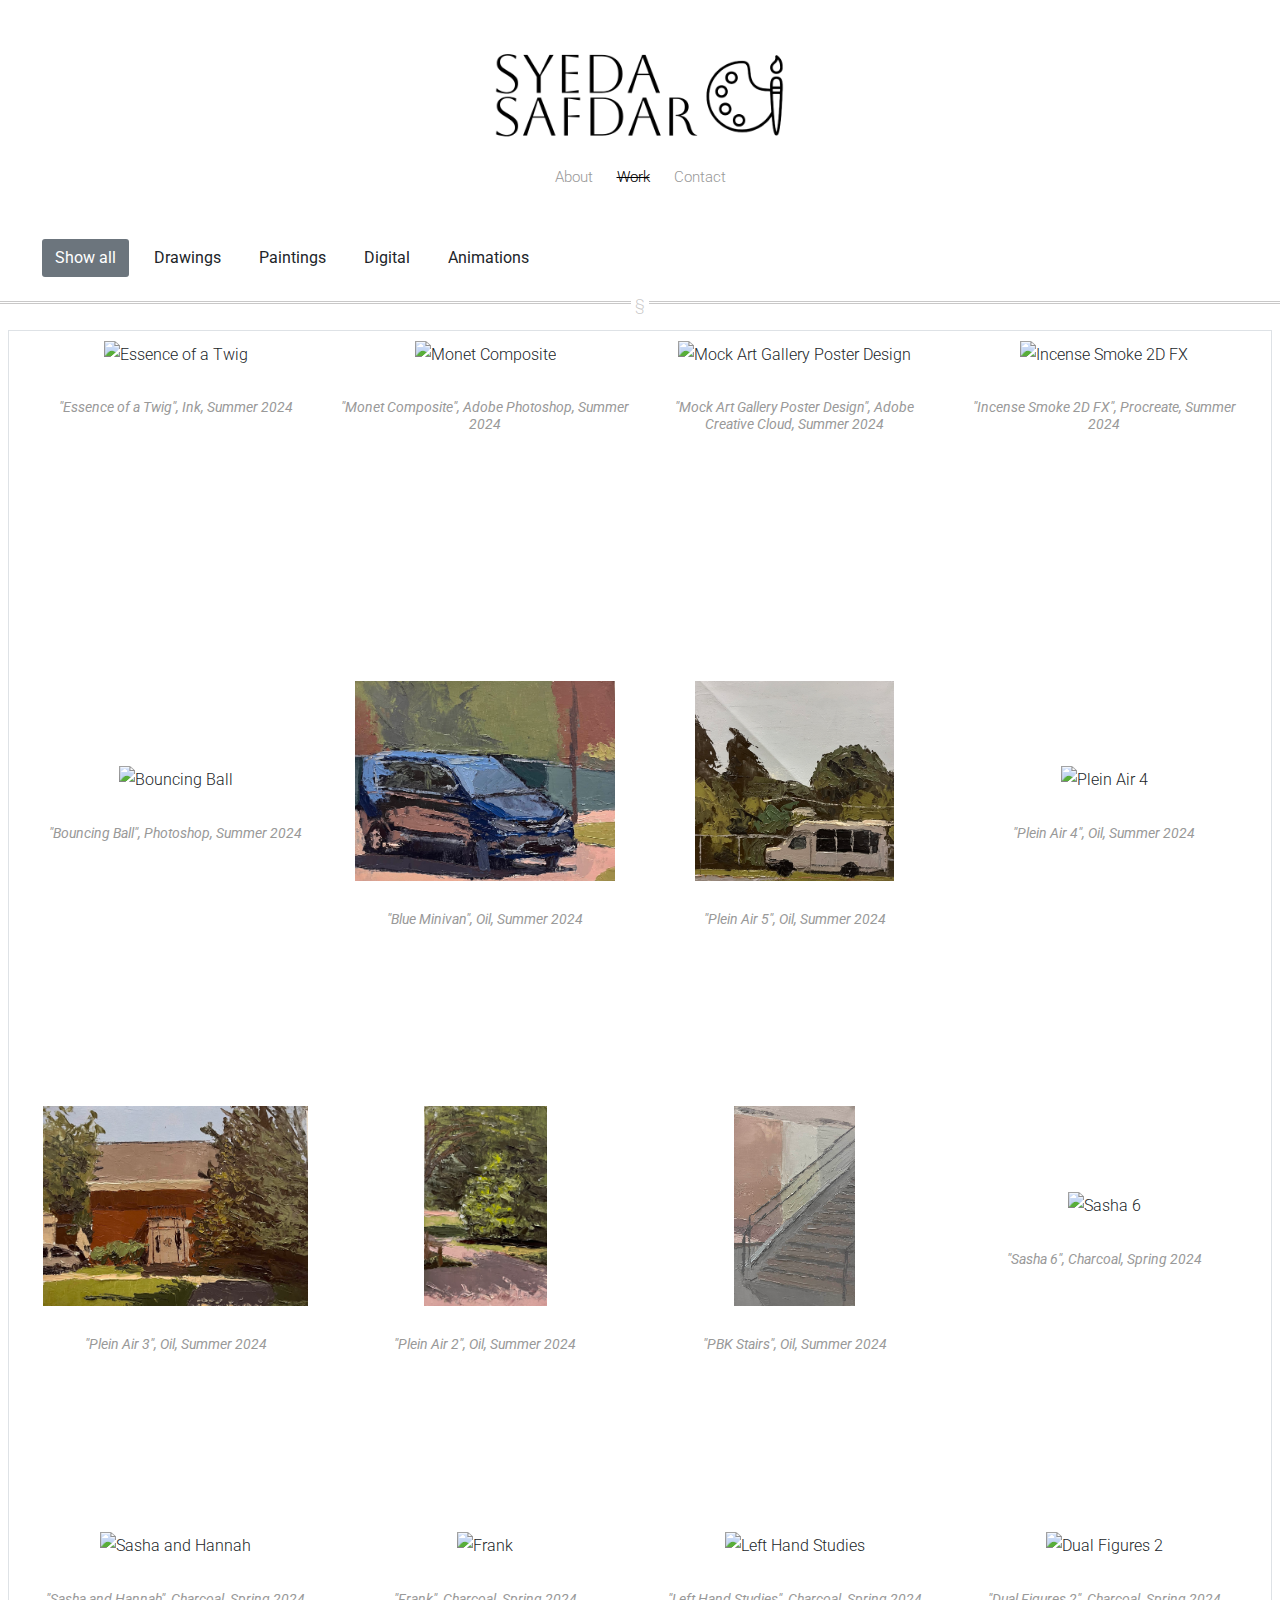
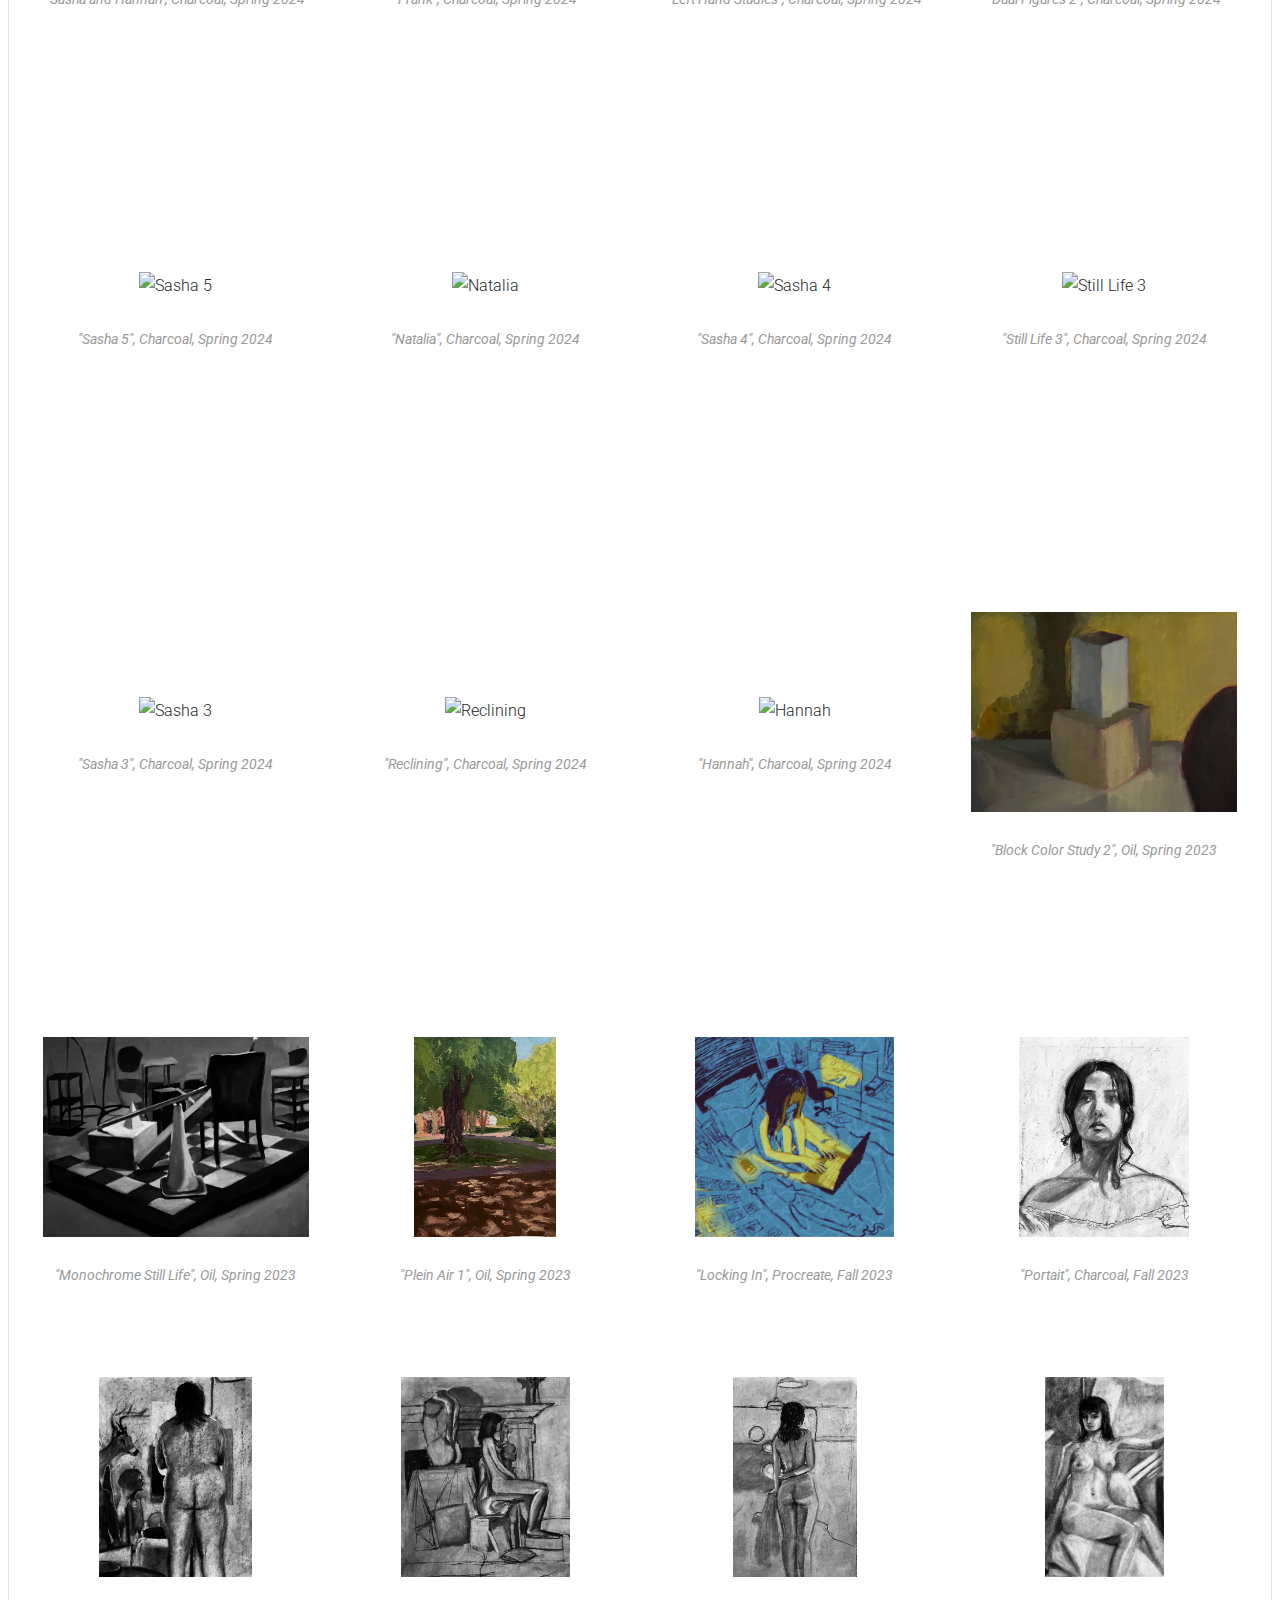
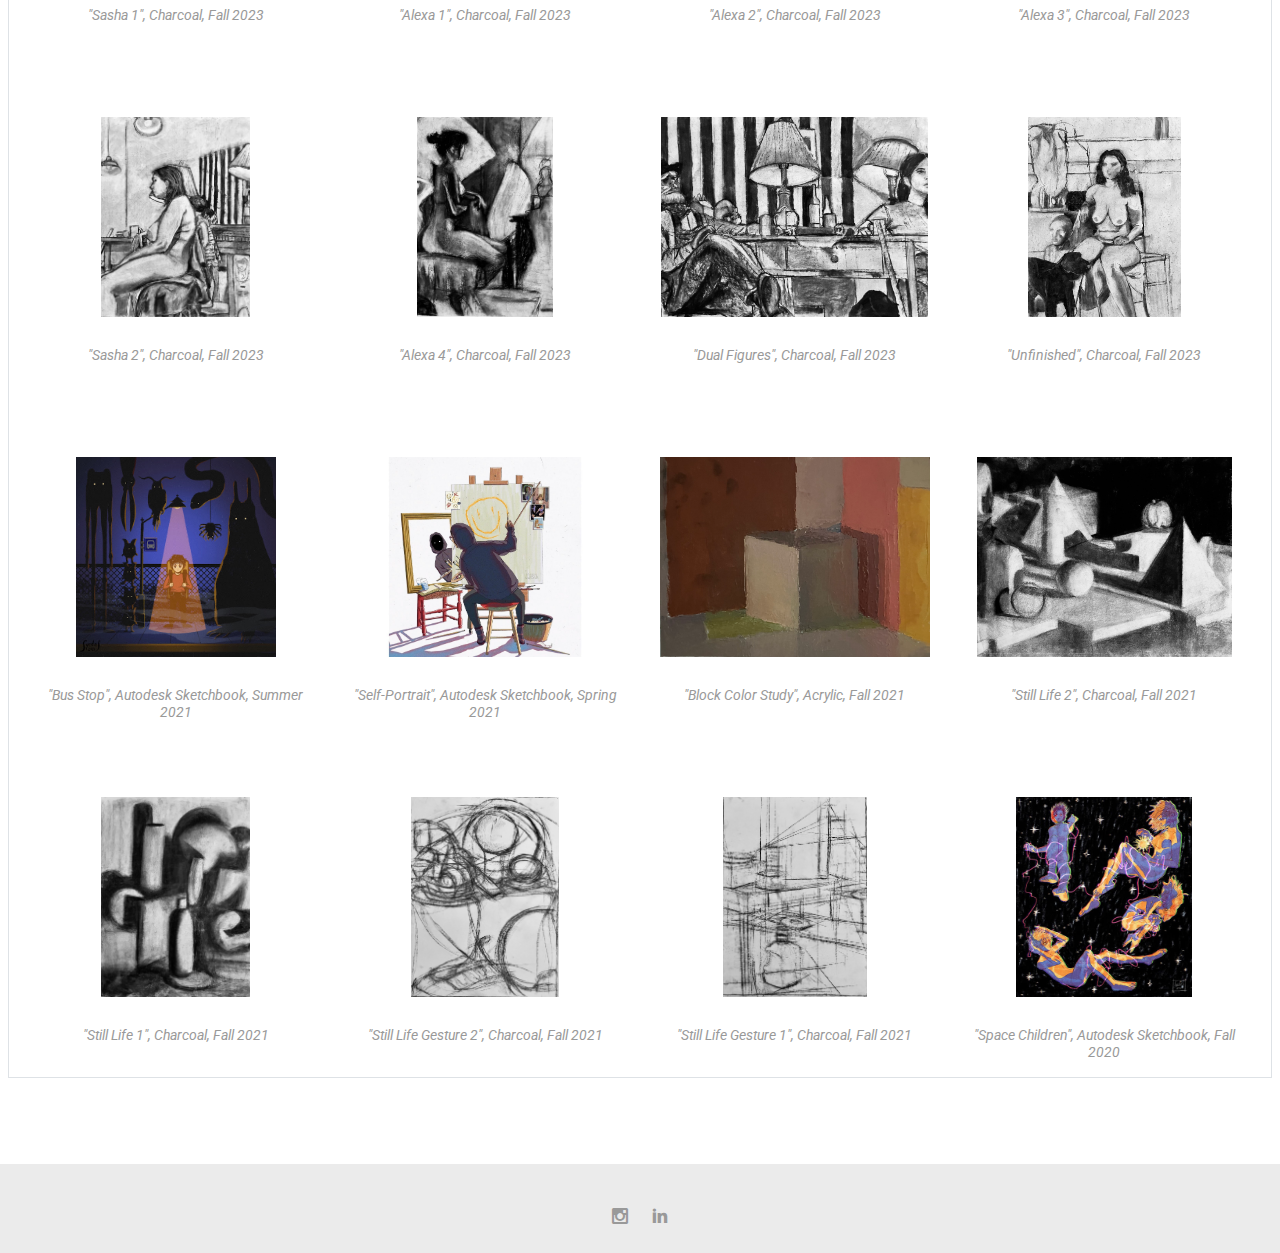
==== commit f96e8ef2: "Update work.html" ====
--- a/work.html
+++ b/work.html
@@ -94,7 +94,7 @@
 
 				<div class="card p-0 fh5co-project" data-name="Digital">
 					<a onclick="openModal();currentSlide('Monet Composite')">
-						<img src="imgs/summer_2024_9.png" style="height: 200px;
+						<img src="imgs/summer_2024_9.PNG" style="height: 200px;
 						object-fit: contain;" width = 100% alt="Monet Composite">
 						<h2>"Monet Composite", Adobe Photoshop, Summer 2024</h2>
 					</a>
@@ -102,7 +102,7 @@
 
 				<div class="card p-0 fh5co-project" data-name="Digital">
 					<a onclick="openModal();currentSlide('Mock Art Gallery Poster Design')">
-						<img src="imgs/summer_2024_8.jpg" style="height: 200px;
+						<img src="imgs/summer_2024_8.JPG" style="height: 200px;
 						object-fit: contain;" width = 100% alt="Mock Art Gallery Poster Design">
 						<h2>"Mock Art Gallery Poster Design", Adobe Creative Cloud, Summer 2024</h2>
 					</a>
@@ -110,7 +110,7 @@
 
 				<div class="card p-0 fh5co-project" data-name="Animations">
 					<a onclick="openModal();currentSlide('Incense Smoke 2D FX')">
-						<img src="imgs/summer_2024_7.gif" style="height: 200px;
+						<img src="imgs/summer_2024_7.GIF" style="height: 200px;
 						object-fit: contain;" width = 100% alt="Incense Smoke 2D FX">
 						<h2>"Incense Smoke 2D FX", Procreate, Summer 2024</h2>
 					</a>
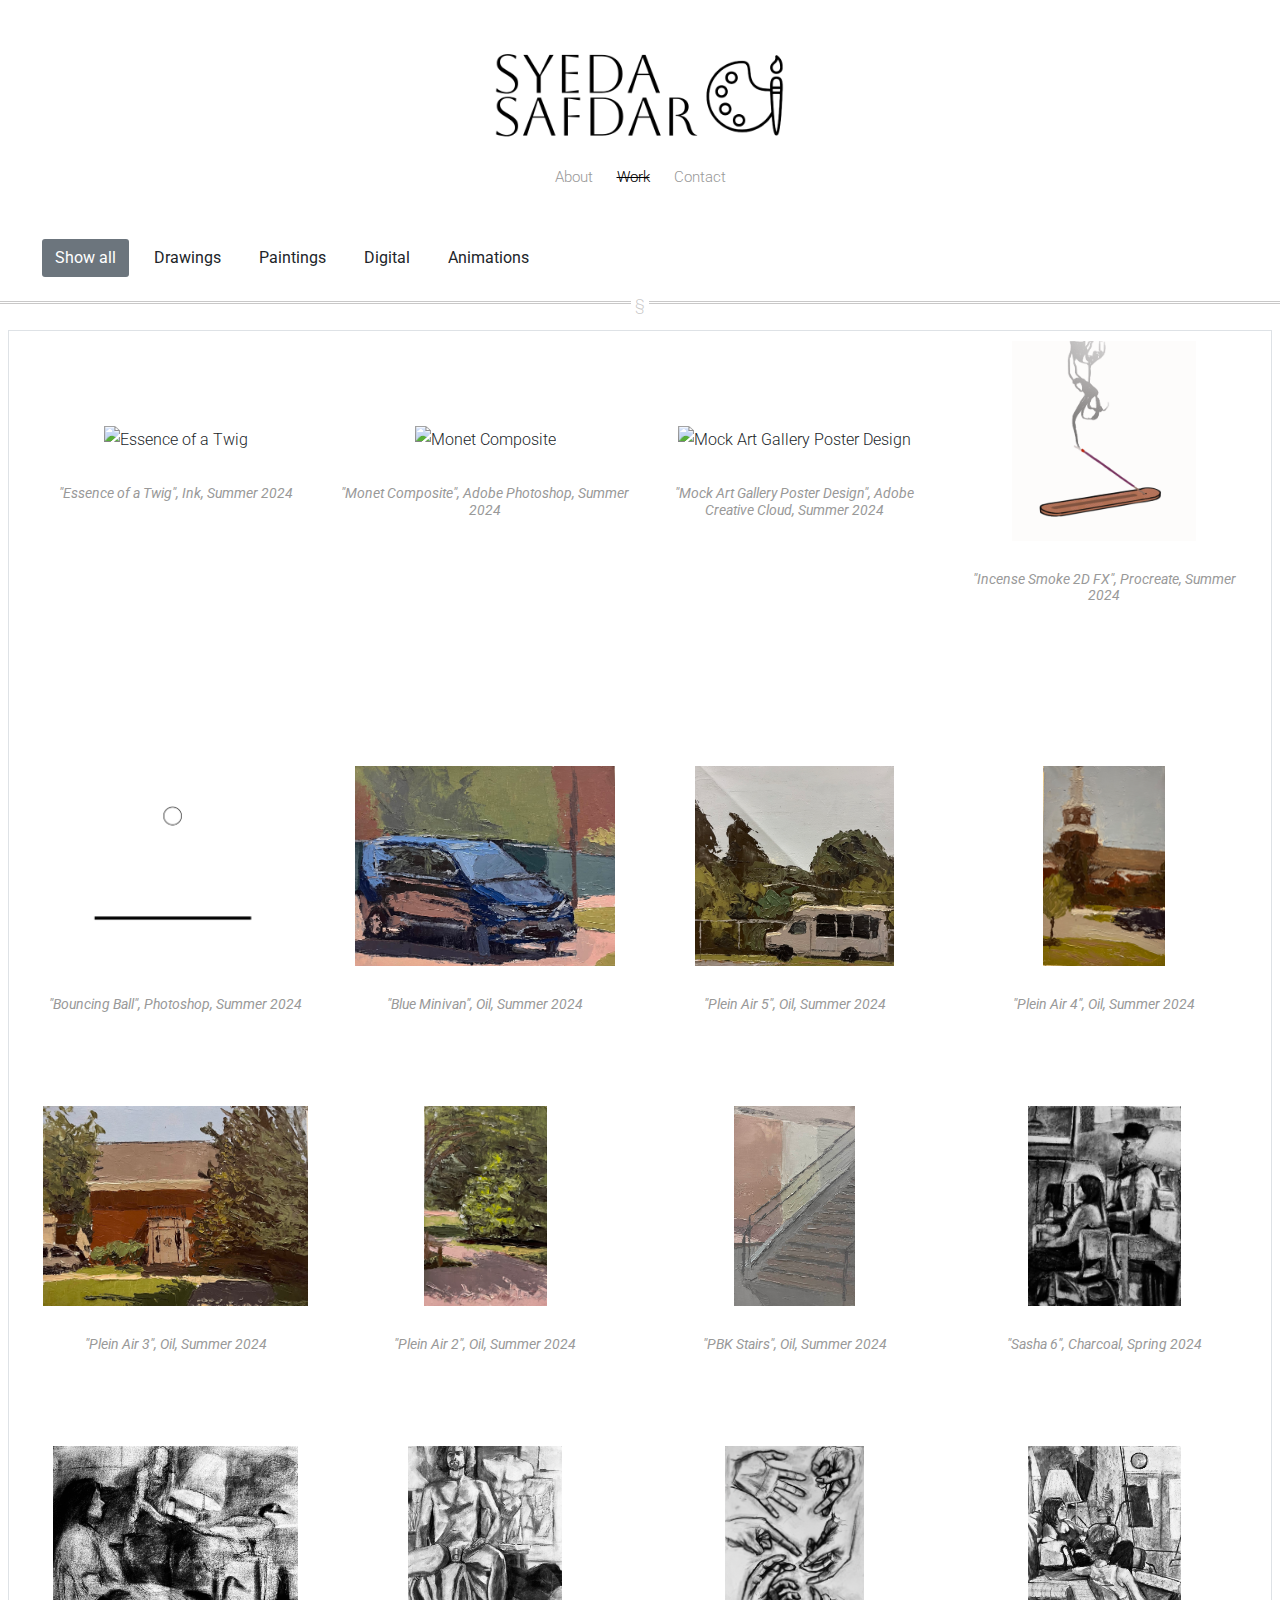
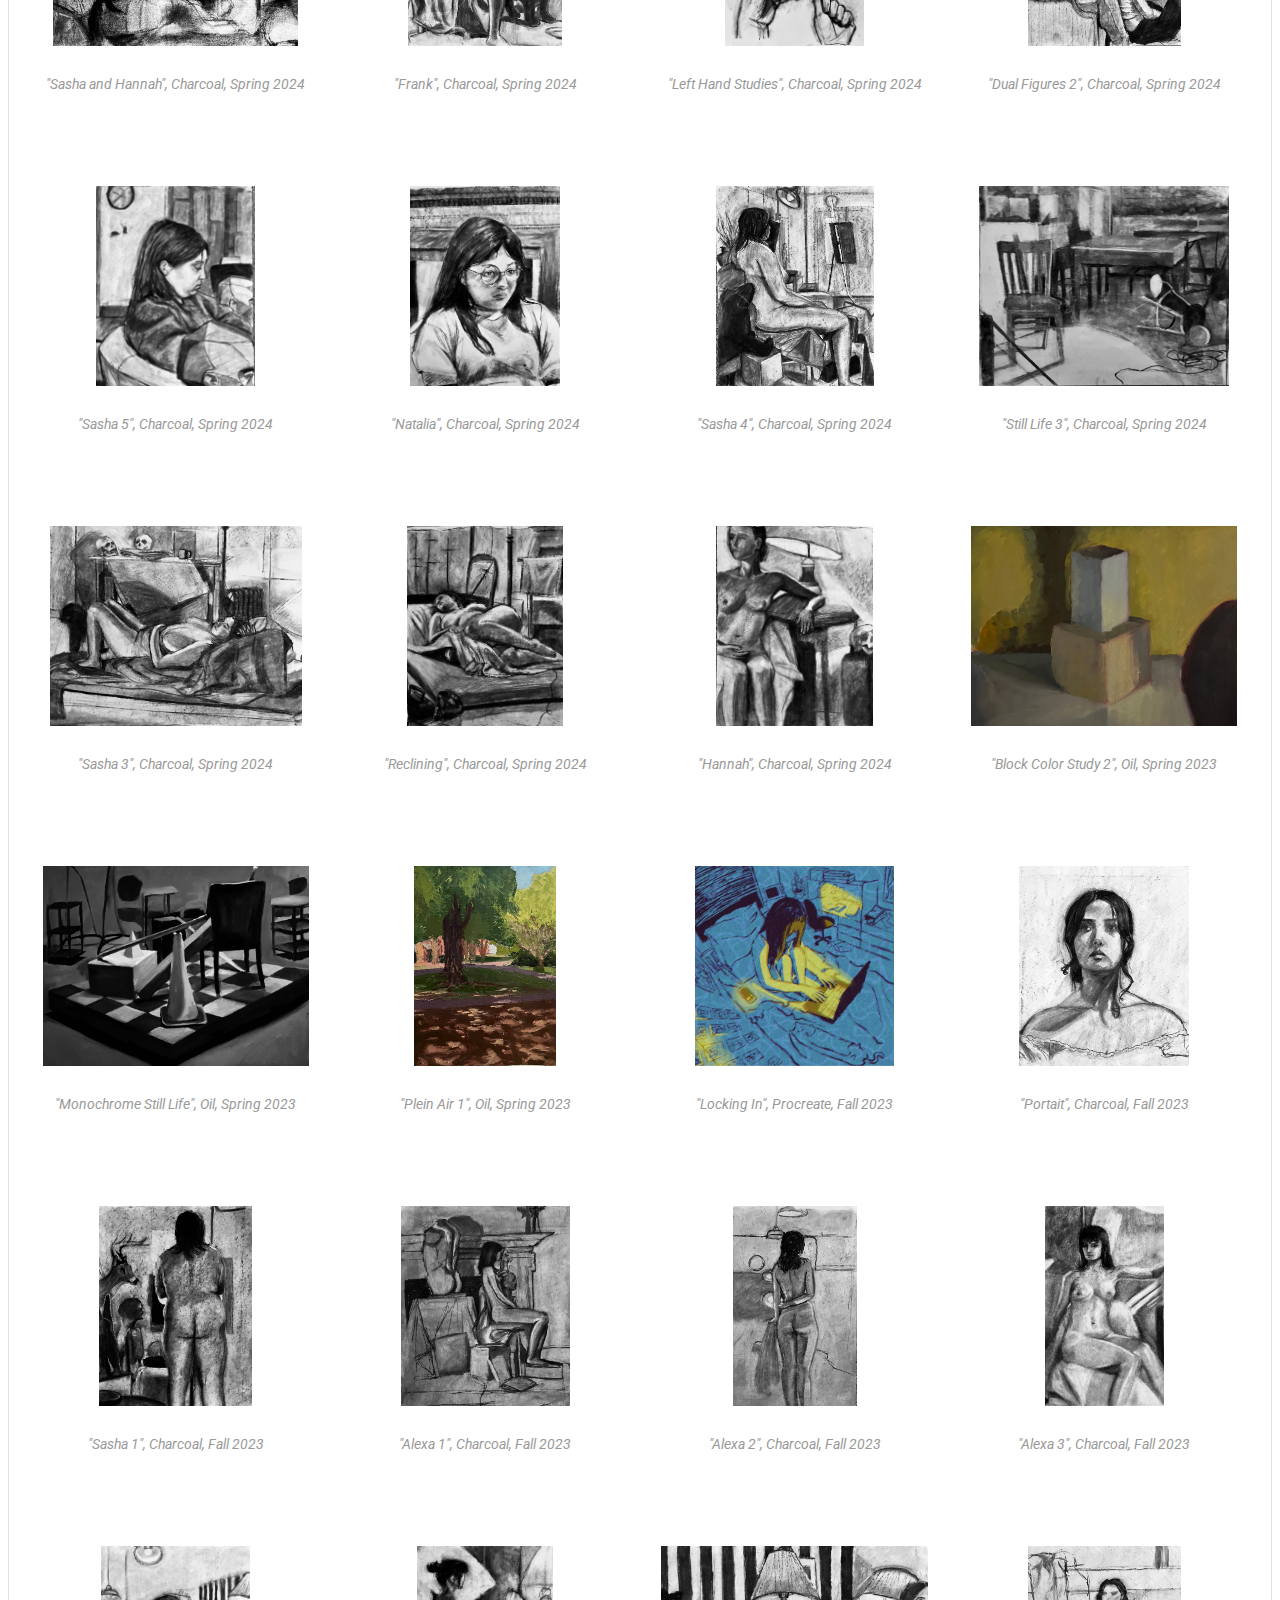
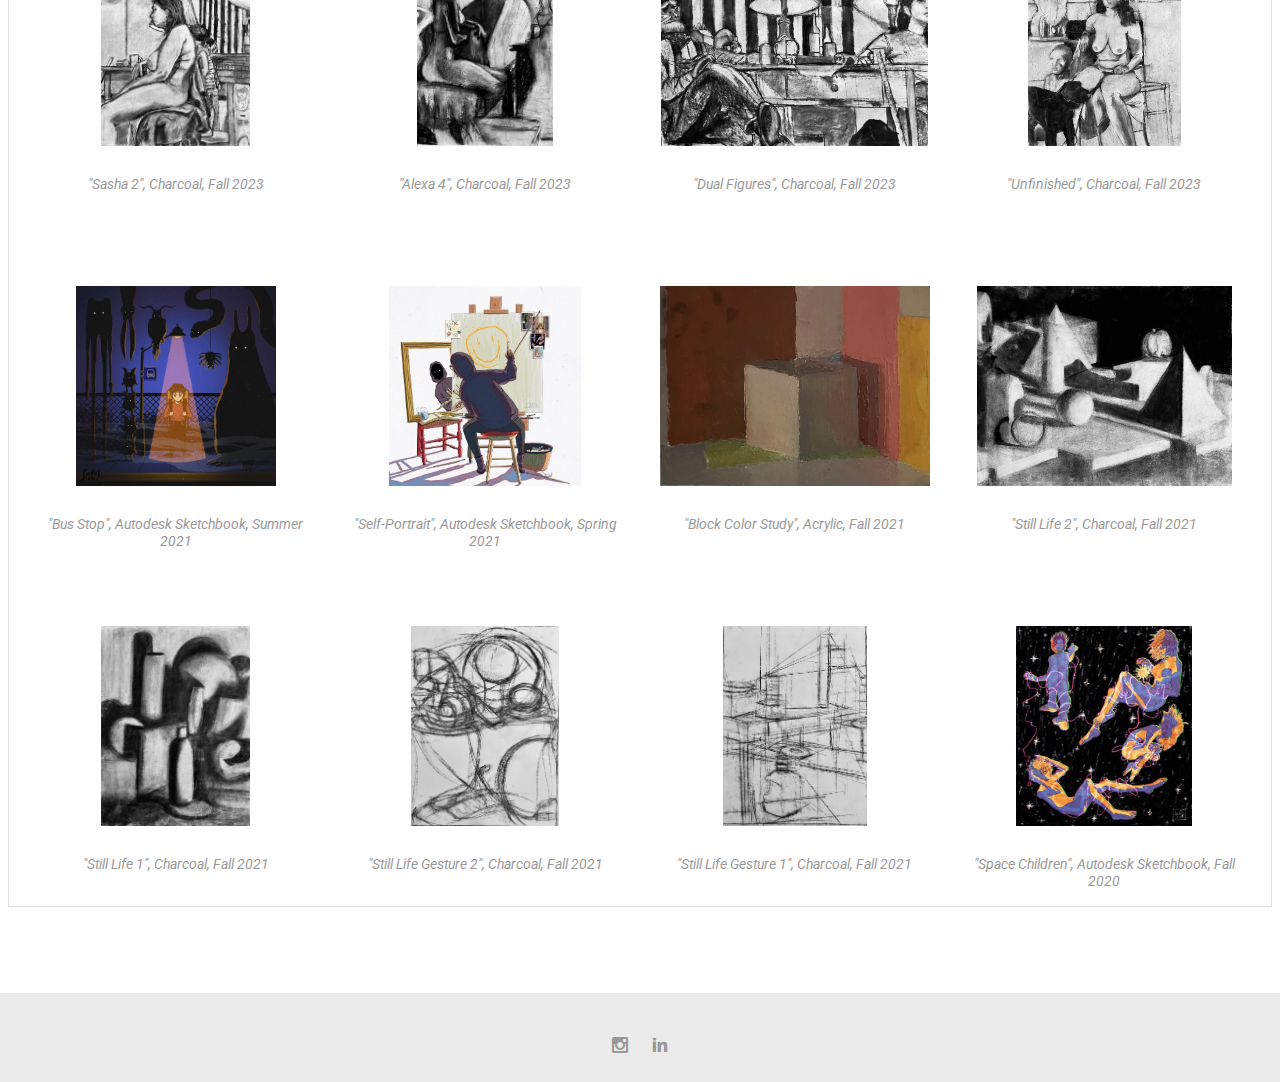
==== commit 84806049: "Update work.html" ====
--- a/work.html
+++ b/work.html
@@ -94,7 +94,7 @@
 
 				<div class="card p-0 fh5co-project" data-name="Digital">
 					<a onclick="openModal();currentSlide('Monet Composite')">
-						<img src="imgs/summer_2024_9.PNG" style="height: 200px;
+						<img src="imgs/summer_2024_9.png" style="height: 200px;
 						object-fit: contain;" width = 100% alt="Monet Composite">
 						<h2>"Monet Composite", Adobe Photoshop, Summer 2024</h2>
 					</a>
@@ -102,7 +102,7 @@
 
 				<div class="card p-0 fh5co-project" data-name="Digital">
 					<a onclick="openModal();currentSlide('Mock Art Gallery Poster Design')">
-						<img src="imgs/summer_2024_8.JPG" style="height: 200px;
+						<img src="imgs/summer_2024_8.jpg" style="height: 200px;
 						object-fit: contain;" width = 100% alt="Mock Art Gallery Poster Design">
 						<h2>"Mock Art Gallery Poster Design", Adobe Creative Cloud, Summer 2024</h2>
 					</a>
@@ -110,7 +110,7 @@
 
 				<div class="card p-0 fh5co-project" data-name="Animations">
 					<a onclick="openModal();currentSlide('Incense Smoke 2D FX')">
-						<img src="imgs/summer_2024_7.GIF" style="height: 200px;
+						<img src="imgs/summer_2024_7.gif" style="height: 200px;
 						object-fit: contain;" width = 100% alt="Incense Smoke 2D FX">
 						<h2>"Incense Smoke 2D FX", Procreate, Summer 2024</h2>
 					</a>
@@ -118,7 +118,7 @@
 
 				<div class="card p-0 fh5co-project" data-name="Animations">
 						<a onclick="openModal();currentSlide('Bouncing Ball')">
-							<img src="imgs/summer_2024_3.GIF" style="height: 200px;
+							<img src="imgs/summer_2024_3.gif" style="height: 200px;
 							object-fit: contain;" width = 100% alt="Bouncing Ball">
 							<h2>"Bouncing Ball", Photoshop, Summer 2024</h2>
 						</a>
@@ -142,7 +142,7 @@
 
 				<div class="card p-0 fh5co-project" data-name="Paintings">
 						<a onclick="openModal();currentSlide('Plein Air 4')">
-							<img src="imgs/summer_2024_4.JPG" style="height: 200px;
+							<img src="imgs/summer_2024_4.jpg" style="height: 200px;
 							object-fit: contain;" width = 100% alt="Plein Air 4">
 							<h2>"Plein Air 4", Oil, Summer 2024</h2>
 						</a>
@@ -174,7 +174,7 @@
 
 				<div class="card p-0 fh5co-project" data-name="Drawings">
 					<a onclick="openModal();currentSlide('Sasha 6')">
-						<img src="imgs/spring_2024_12.JPG" style="height: 200px;
+						<img src="imgs/spring_2024_12.jpg" style="height: 200px;
 							object-fit: contain;" width = 100% alt="Sasha 6">
 						<h2>"Sasha 6", Charcoal, Spring 2024</h2>
 					</a>
@@ -182,7 +182,7 @@
 
 				<div class="card p-0 fh5co-project" data-name="Drawings">
 					<a onclick="openModal();currentSlide('Sasha and Hannah')">
-						<img src="imgs/spring_2024_11.JPG" style="height: 200px;
+						<img src="imgs/spring_2024_11.jpg" style="height: 200px;
 							object-fit: contain;" width = 100% alt="Sasha and Hannah">
 						<h2>"Sasha and Hannah", Charcoal, Spring 2024</h2>
 					</a>
@@ -190,7 +190,7 @@
 
 				<div class="card p-0 fh5co-project" data-name="Drawings">
 					<a onclick="openModal();currentSlide('Frank')">
-						<img src="imgs/spring_2024_9.JPG" style="height: 200px;
+						<img src="imgs/spring_2024_9.jpg" style="height: 200px;
 							object-fit: contain;" width = 100% alt="Frank">
 						<h2>"Frank", Charcoal, Spring 2024</h2>
 					</a>
@@ -198,7 +198,7 @@
 
 				<div class="card p-0 fh5co-project" data-name="Drawings">
 					<a onclick="openModal();currentSlide('Left Hand Studies')">
-						<img src="imgs/spring_2024_8.JPG" style="height: 200px;
+						<img src="imgs/spring_2024_8.jpg" style="height: 200px;
 							object-fit: contain;" width = 100% alt="Left Hand Studies">
 						<h2>"Left Hand Studies", Charcoal, Spring 2024</h2>
 					</a>
@@ -206,7 +206,7 @@
 
 				<div class="card p-0 fh5co-project" data-name="Drawings">
 					<a onclick="openModal();currentSlide('Dual Figures 2')">
-						<img src="imgs/spring_2024_6.JPG" style="height: 200px;
+						<img src="imgs/spring_2024_6.jpg" style="height: 200px;
 							object-fit: contain;" width = 100% alt="Dual Figures 2">
 						<h2>"Dual Figures 2", Charcoal, Spring 2024</h2>
 					</a>
@@ -214,7 +214,7 @@
 
 				<div class="card p-0 fh5co-project" data-name="Drawings">
 					<a onclick="openModal();currentSlide('Sasha 5')">
-						<img src="imgs/spring_2024_7.JPG" style="height: 200px;
+						<img src="imgs/spring_2024_7.jpg" style="height: 200px;
 							object-fit: contain;" width = 100% alt="Sasha 5">
 						<h2>"Sasha 5", Charcoal, Spring 2024</h2>
 					</a>
@@ -222,7 +222,7 @@
 
 				<div class="card p-0 fh5co-project" data-name="Drawings">
 					<a onclick="openModal();currentSlide('Natalia')">
-						<img src="imgs/spring_2024_4.JPG" style="height: 200px;
+						<img src="imgs/spring_2024_4.jpg" style="height: 200px;
 							object-fit: contain;" width = 100% alt="Natalia">
 						<h2>"Natalia", Charcoal, Spring 2024</h2>
 					</a>
@@ -230,7 +230,7 @@
 
 				<div class="card p-0 fh5co-project" data-name="Drawings">
 					<a onclick="openModal();currentSlide('Sasha 4')">
-						<img src="imgs/spring_2024_5.JPG" style="height: 200px;
+						<img src="imgs/spring_2024_5.jpg" style="height: 200px;
 							object-fit: contain;" width = 100% alt="Sasha 4">
 						<h2>"Sasha 4", Charcoal, Spring 2024</h2>
 					</a>
@@ -238,7 +238,7 @@
 
 				<div class="card p-0 fh5co-project" data-name="Drawings">
 					<a onclick="openModal();currentSlide('Still Life 3')">
-						<img src="imgs/spring_2024_1.JPG" style="height: 200px;
+						<img src="imgs/spring_2024_1.jpg" style="height: 200px;
 							object-fit: contain;" width = 100% alt="Still Life 3">
 						<h2>"Still Life 3", Charcoal, Spring 2024</h2>
 					</a>
@@ -246,7 +246,7 @@
 
 				<div class="card p-0 fh5co-project" data-name="Drawings">
 					<a onclick="openModal();currentSlide('Sasha 3')">
-						<img src="imgs/spring_2024_2.JPG" style="height: 200px;
+						<img src="imgs/spring_2024_2.jpg" style="height: 200px;
 							object-fit: contain;" width = 100% alt="Sasha 3">
 						<h2>"Sasha 3", Charcoal, Spring 2024</h2>
 					</a>
@@ -254,7 +254,7 @@
 
 				<div class="card p-0 fh5co-project" data-name="Drawings">
 					<a onclick="openModal();currentSlide('Reclining')">
-						<img src="imgs/spring_2024_3.JPG" style="height: 200px;
+						<img src="imgs/spring_2024_3.jpg" style="height: 200px;
 							object-fit: contain;" width = 100% alt="Reclining">
 						<h2>"Reclining", Charcoal, Spring 2024</h2>
 					</a>
@@ -262,7 +262,7 @@
 
 				<div class="card p-0 fh5co-project" data-name="Drawings">
 					<a onclick="openModal();currentSlide('Hannah')">
-						<img src="imgs/spring_2024_10.JPG" style="height: 200px;
+						<img src="imgs/spring_2024_10.jpg" style="height: 200px;
 							object-fit: contain;" width = 100% alt="Hannah">
 						<h2>"Hannah", Charcoal, Spring 2024</h2>
 					</a>
@@ -475,7 +475,7 @@
 				<div class="mySlides" name = "Incense Smoke 2D FX">
 					<div class="numbertext"></div>
 					<a>
-						<img class = "demo" src="imgs/summer_2024_7.GIF" style="height: 450px;
+						<img class = "demo" src="imgs/summer_2024_7.gif" style="height: 450px;
 					object-fit: contain;" width = 100% alt="&quot;Incense Smoke 2D FX&quot;, Procreate, Summer 2024">
 					<h2>"Incense Smoke 2D FX", Procreate, Summer 2024</h2>
 					</a>
@@ -484,7 +484,7 @@
 			  <div class="mySlides" name = "Bouncing Ball">
 				<div class="numbertext"></div>
 				<a>
-					<img class = "demo" src="imgs/summer_2024_3.GIF" style="height: 450px;
+					<img class = "demo" src="imgs/summer_2024_3.gif" style="height: 450px;
 				object-fit: contain;" width = 100% alt="&quot;Bouncing Ball&quot;, Photoshop, Summer 2024">
 				<h2>"Bouncing Ball", Photoshop, Summer 2024"</h2>
 				</a>
@@ -511,7 +511,7 @@
 			  <div class="mySlides" name = "Plein Air 4">
 				<div class="numbertext"></div>
 				<a>
-					<img class = "demo" src="imgs/summer_2024_4.JPG" style="height: 450px;
+					<img class = "demo" src="imgs/summer_2024_4.jpg" style="height: 450px;
 				object-fit: contain;" width = 100% alt = "&quot;Plein Air 4&quot;, Oil, Summer 2024">
 				<h2>"Plein Air 4", Oil, Summer 2024"</h2>
 				</a>
@@ -520,7 +520,7 @@
 			  <div class="mySlides" name = "Plein Air 3">
 				<div class="numbertext"></div>
 				<a>
-					<img class = "demo" src="imgs/summer_2024_1.JPG" style="height: 450px;
+					<img class = "demo" src="imgs/summer_2024_1.jpg" style="height: 450px;
 				object-fit: contain;" width = 100% alt = "&quot;Plein Air 3&quot;, Oil, Summer 2024">
 				<h2>"Plein Air 3", Oil, Summer 2024"</h2>
 				</a>
@@ -529,7 +529,7 @@
 			  <div class="mySlides" name = "Plein Air 2">
 				<div class="numbertext"></div>
 				<a>
-					<img class = "demo" src="imgs/summer_2024_3.JPG" style="height: 450px;
+					<img class = "demo" src="imgs/summer_2024_3.jpg" style="height: 450px;
 				object-fit: contain;" width = 100% alt = "&quot;Plein Air 2&quot;, Oil, Summer 2024">
 				<h2>"Plein Air 2", Oil, Summer 2024"</h2>
 				</a>
@@ -538,7 +538,7 @@
 			  <div class="mySlides" name = "PBK Stairs">
 				<div class="numbertext"></div>
 				<a>
-					<img class = "demo" src="imgs/summer_2024_6.JPG" style="height: 450px;
+					<img class = "demo" src="imgs/summer_2024_6.jpg" style="height: 450px;
 				object-fit: contain;" width = 100% alt = "&quot;PBK Stais&quot;, Oil, Summer 2024">
 				<h2>"PBK Stairs", Oil, Summer 2024"</h2>
 				</a>
@@ -619,7 +619,7 @@
 			<div class="mySlides" name = "Still Life 3">
 				<div class="numbertext"></div>
 				<a>
-					<img class = "demo" src="imgs/spring_2024_1.JPG" style="height: 450px;
+					<img class = "demo" src="imgs/spring_2024_1.jpg" style="height: 450px;
 				object-fit: contain;" width = 100% alt = "&quot;Still Life 3&quot;, Charcoal, Spring 2024">
 				<h2>"Still Life 3", Charcoal, Spring 2024"</h2>
 				</a>
@@ -855,7 +855,7 @@
 				<div class="mySlides" name = "Incense Smoke 2D FX">
 					<div class="numbertext"></div>
 					<a>
-						<img class = "demo" src="imgs/summer_2024_7.GIF" style="height: 450px;
+						<img class = "demo" src="imgs/summer_2024_7.gif" style="height: 450px;
 					object-fit: contain;" width = 100% alt="&quot;Incense Smoke 2D FX&quot;, Procreate, Summer 2024">
 					<h2>"Incense Smoke 2D FX", Procreate, Summer 2024</h2>
 					</a>
@@ -864,7 +864,7 @@
 				  <div class="mySlides" name = "Bouncing Ball">
 					<div class="numbertext"></div>
 					<a>
-						<img class = "demo" src="imgs/summer_2024_3.GIF" style="height: 450px;
+						<img class = "demo" src="imgs/summer_2024_3.gif" style="height: 450px;
 					object-fit: contain;" width = 100% alt="&quot;Bouncing Ball&quot;, Photoshop, Summer 2024">
 					<h2>"Bouncing Ball", Photoshop, Summer 2024"</h2>
 					</a>
@@ -900,7 +900,7 @@
 				  <div class="mySlides" name = "Plein Air 4">
 					<div class="numbertext"></div>
 					<a>
-						<img class = "demo" src="imgs/summer_2024_4.JPG" style="height: 450px;
+						<img class = "demo" src="imgs/summer_2024_4.jpg" style="height: 450px;
 					object-fit: contain;" width = 100% alt = "&quot;Plein Air 4&quot;, Oil, Summer 2024">
 					<h2>"Plein Air 4", Oil, Summer 2024"</h2>
 					</a>
@@ -909,7 +909,7 @@
 			  <div class="mySlides" name = "Plein Air 3">
 				<div class="numbertext"></div>
 				<a>
-					<img class = "demo" src="imgs/summer_2024_1.JPG" style="height: 450px;
+					<img class = "demo" src="imgs/summer_2024_1.jpg" style="height: 450px;
 				object-fit: contain;" width = 100% alt = "&quot;Plein Air 3&quot;, Oil, Summer 2024">
 				<h2>"Plein Air 3", Oil, Summer 2024"</h2>
 				</a>
@@ -918,7 +918,7 @@
 			  <div class="mySlides" name = "Plein Air 2">
 				<div class="numbertext"></div>
 				<a>
-					<img class = "demo" src="imgs/summer_2024_3.JPG" style="height: 450px;
+					<img class = "demo" src="imgs/summer_2024_3.jpg" style="height: 450px;
 				object-fit: contain;" width = 100% alt = "&quot;Plein Air 2&quot;, Oil, Summer 2024">
 				<h2>"Plein Air 2", Oil, Summer 2024"</h2>
 				</a>
@@ -927,7 +927,7 @@
 			  <div class="mySlides" name = "PBK Stairs">
 				<div class="numbertext"></div>
 				<a>
-					<img class = "demo" src="imgs/summer_2024_6.JPG" style="height: 450px;
+					<img class = "demo" src="imgs/summer_2024_6.jpg" style="height: 450px;
 				object-fit: contain;" width = 100% alt = "&quot;PBK Stais&quot;, Oil, Summer 2024">
 				<h2>"PBK Stairs", Oil, Summer 2024"</h2>
 				</a>
@@ -1064,7 +1064,7 @@
 			<div class="mySlides" name = "Still Life 3">
 				<div class="numbertext"></div>
 				<a>
-					<img class = "demo" src="imgs/spring_2024_1.JPG" style="height: 450px;
+					<img class = "demo" src="imgs/spring_2024_1.jpg" style="height: 450px;
 				object-fit: contain;" width = 100% alt = "&quot;Still Life 3&quot;, Charcoal, Spring 2024">
 				<h2>"Still Life 3", Charcoal, Spring 2024"</h2>
 				</a>
